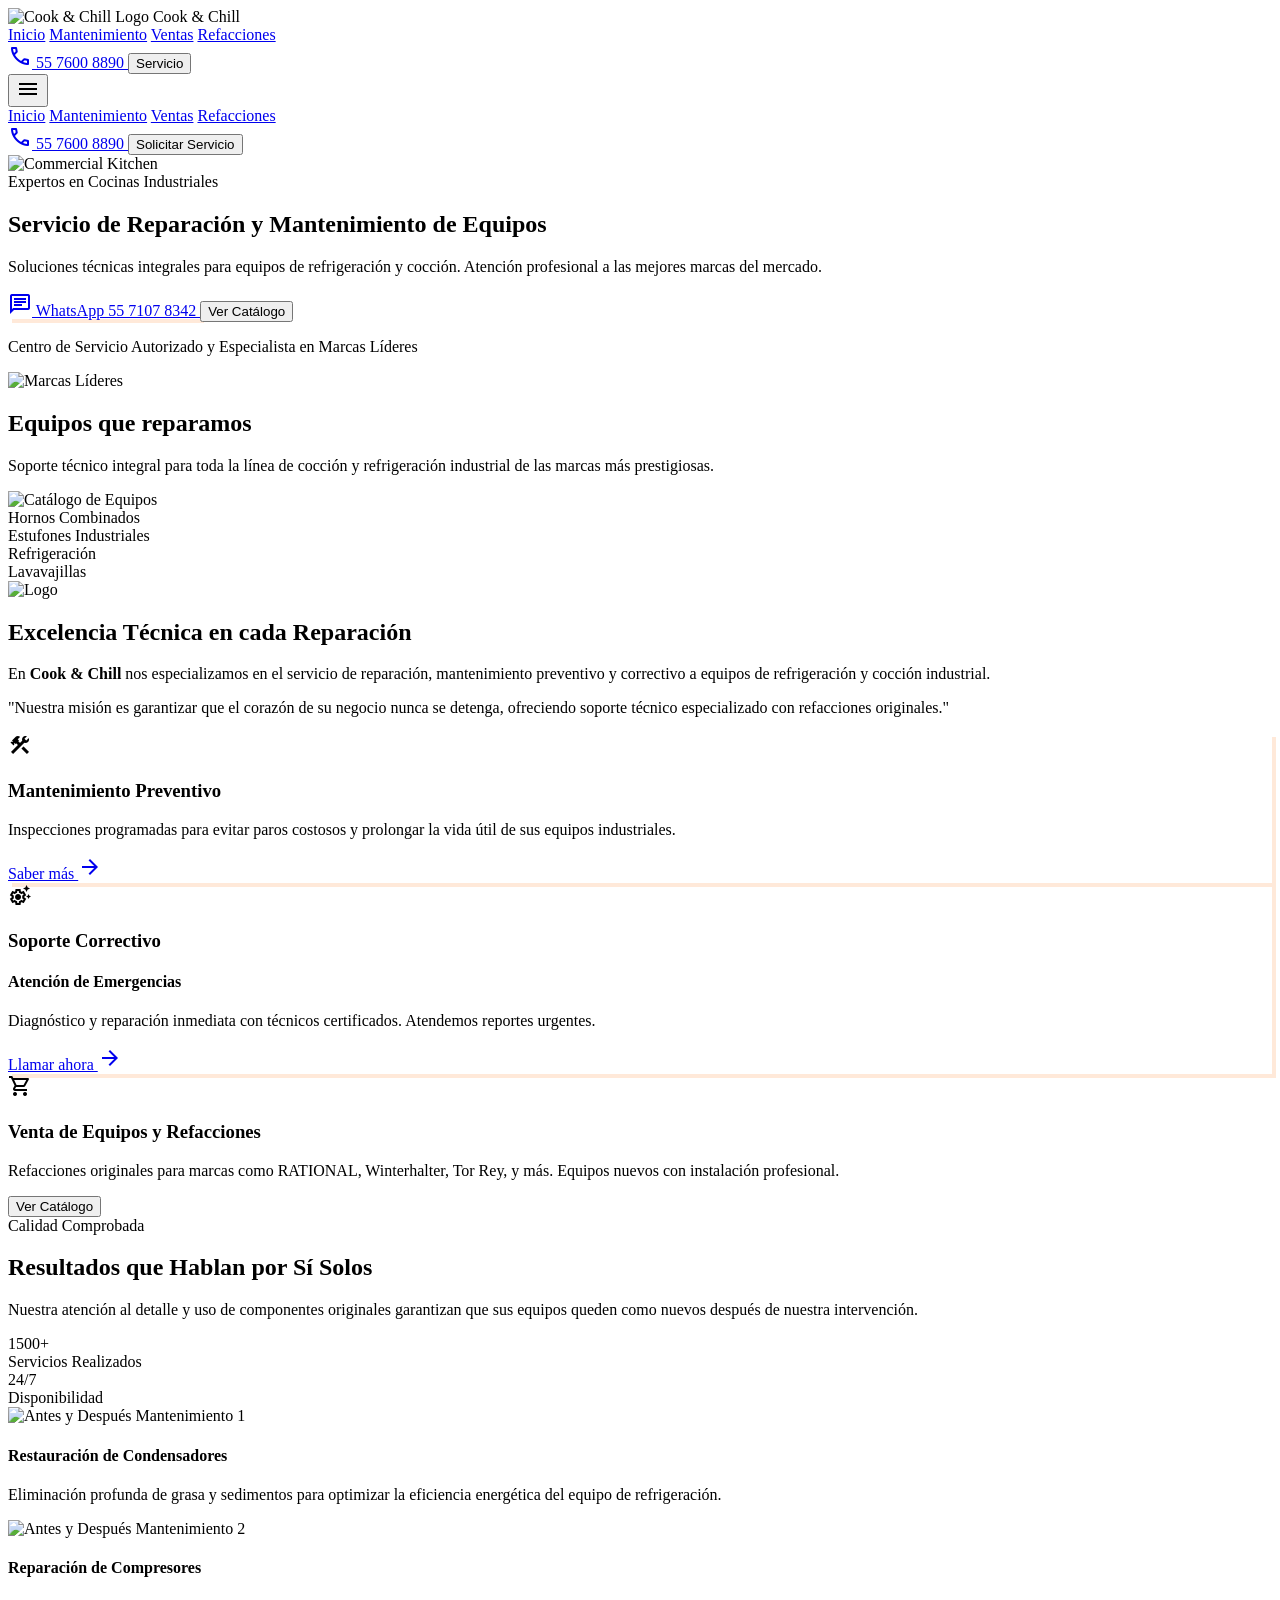
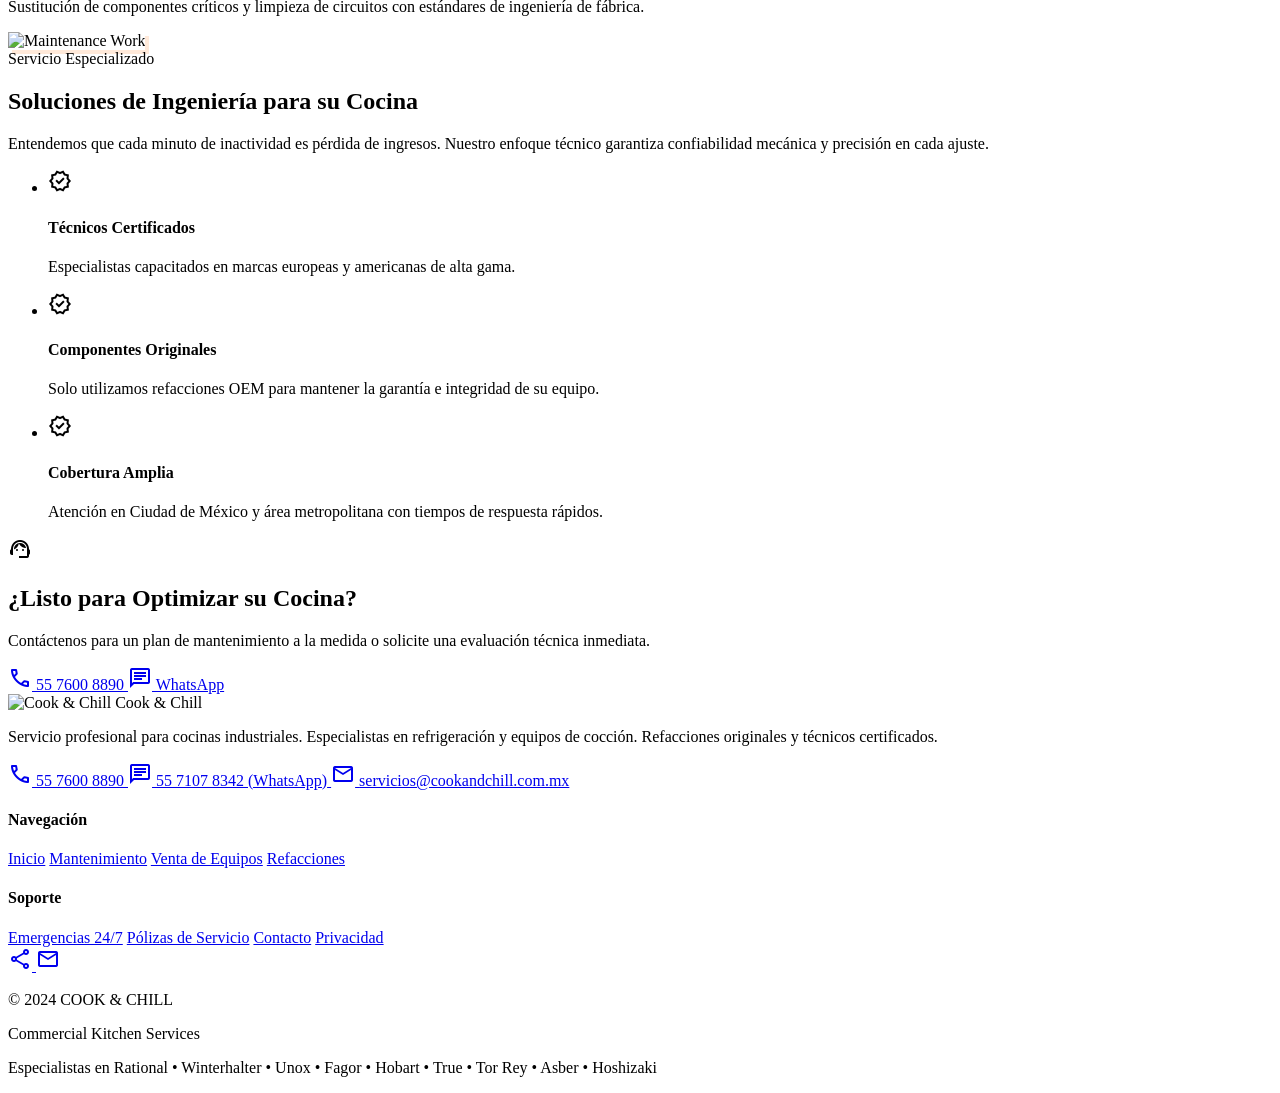
==== index.html @ c330443f "first commit" ====
<!DOCTYPE html>
<html class="light" lang="en">
<head>
    <meta charset="utf-8"/>
    <meta content="width=device-width, initial-scale=1.0" name="viewport"/>
    <title>Cook &amp; Chill | Servicio de Reparación y Mantenimiento Industrial</title>
    <!-- Tailwind CSS -->
    <script src="https://cdn.tailwindcss.com?plugins=forms,container-queries"></script>
    <!-- Google Fonts: Space Grotesk & Inter -->
    <link href="https://fonts.googleapis.com/css2?family=Space+Grotesk:wght@300;400;500;600;700;900&amp;family=Inter:wght@300;400;500;600;700&amp;display=swap" rel="stylesheet"/>
    <!-- Material Symbols -->
    <link href="https://fonts.googleapis.com/css2?family=Material+Symbols+Outlined:wght,FILL@100..700,0..1&amp;display=swap" rel="stylesheet"/>
    <script id="tailwind-config">
        tailwind.config = {
            darkMode: "class",
            theme: {
                extend: {
                    "colors": {
                        "primary": "#0050cd", 
                        "secondary": "#fe6b00", 
                        "accent-red": "#e60000", 
                        "accent-yellow": "#ffcc00", 
                        "on-error": "#ffffff",
                        "surface-container-lowest": "#ffffff",
                        "inverse-primary": "#b3c5ff",
                        "on-background": "#191c1e",
                        "outline-variant": "#c2c6d8",
                        "primary-fixed": "#dbe1ff",
                        "background": "#f7f9fc",
                        "secondary-container": "#fe6b00",
                        "on-primary": "#ffffff",
                        "surface-bright": "#f7f9fc",
                        "primary-container": "#0050cd",
                        "surface-container": "#eceef1",
                        "on-surface-variant": "#424656",
                        "surface-variant": "#e0e3e6",
                        "error": "#ba1a1a",
                        "on-surface": "#191c1e",
                        "surface": "#f7f9fc",
                    },
                    "borderRadius": {
                        "DEFAULT": "0.125rem",
                        "lg": "0.25rem",
                        "xl": "0.5rem",
                        "full": "0.75rem"
                    },
                    "spacing": {
                        "unit": "4px",
                        "margin": "32px",
                        "gutter": "24px",
                        "container-max": "1280px"
                    },
                    "fontFamily": {
                        "body-lg": ["Inter"],
                        "label-sm": ["Inter"],
                        "headline-lg": ["Space Grotesk"],
                        "headline-sm": ["Space Grotesk"],
                        "headline-md": ["Space Grotesk"],
                        "body-md": ["Inter"],
                        "label-md": ["Inter"]
                    },
                    "fontSize": {
                        "body-lg": ["18px", {"lineHeight": "1.6", "fontWeight": "400"}],
                        "label-sm": ["12px", {"lineHeight": "1", "letterSpacing": "0.1em", "fontWeight": "700"}],
                        "headline-lg": ["48px", {"lineHeight": "1.1", "fontWeight": "700"}],
                        "headline-sm": ["24px", {"lineHeight": "1.3", "fontWeight": "600"}],
                        "headline-md": ["32px", {"lineHeight": "1.2", "fontWeight": "600"}],
                        "body-md": ["16px", {"lineHeight": "1.5", "fontWeight": "400"}],
                        "label-md": ["14px", {"lineHeight": "1.2", "letterSpacing": "0.05em", "fontWeight": "600"}]
                    }
                },
            },
        }
    </script>
    <style>
        .material-symbols-outlined {
            font-variation-settings: 'FILL' 0, 'wght' 400, 'GRAD' 0, 'opsz' 24;
        }
        .industrial-shadow {
            box-shadow: 4px 4px 0px 0px rgba(254, 107, 0, 0.15);
        }
        .text-gradient-logo {
            background: linear-gradient(135deg, #fe6b00, #e60000);
            -webkit-background-clip: text;
            -webkit-text-fill-color: transparent;
        }
    </style>
</head>
<body class="bg-background text-on-background font-body-md overflow-x-hidden">
    <!-- TopAppBar -->
    <header class="bg-white dark:bg-zinc-950 docked full-width top-0 sticky z-50 border-b border-zinc-200 dark:border-zinc-800 shadow-sm transition-all duration-300">
        <div class="flex justify-between items-center w-full px-4 md:px-8 h-20 max-w-7xl mx-auto">
            <div class="flex items-center gap-3 z-20 relative">
                <img alt="Cook &amp; Chill Logo" class="h-10 w-10 md:h-12 md:w-12 object-contain" src="https://lh3.googleusercontent.com/aida/[base64]"/>
                <span class="text-lg md:text-xl font-black tracking-tighter text-zinc-900 dark:text-zinc-50 font-['Space_Grotesk'] uppercase">Cook &amp; Chill</span>
            </div>
            
            <!-- Desktop Nav -->
            <nav class="hidden lg:flex items-center gap-8 font-['Space_Grotesk'] tracking-tight text-sm font-semibold uppercase">
                <a class="text-secondary border-b-2 border-secondary pb-1" href="#">Inicio</a>
                <a class="text-zinc-600 hover:text-secondary transition-colors" href="#">Mantenimiento</a>
                <a class="text-zinc-600 hover:text-secondary transition-colors" href="#">Ventas</a>
                <a class="text-zinc-600 hover:text-secondary transition-colors" href="#">Refacciones</a>
            </nav>
            
            <div class="hidden lg:flex items-center gap-4">
                <a class="flex items-center gap-2 text-primary font-bold hover:text-secondary transition-colors" href="tel:5576008890">
                    <span class="material-symbols-outlined text-sm">call</span>
                    55 7600 8890
                </a>
                <button class="bg-secondary text-white px-6 py-2.5 rounded-lg text-label-md font-['Space_Grotesk'] uppercase tracking-widest hover:bg-orange-600 transition-all shadow-sm">
                    Servicio
                </button>
            </div>

            <!-- Mobile Menu Button -->
            <button id="mobile-menu-button" aria-label="Abrir menú" class="lg:hidden flex items-center justify-center p-2 text-zinc-900 dark:text-zinc-50 z-20 relative">
                <span class="material-symbols-outlined text-3xl">menu</span>
            </button>
        </div>

        <!-- Mobile Nav Dropdown -->
        <div id="mobile-menu" class="hidden lg:hidden flex-col bg-white dark:bg-zinc-950 border-t border-zinc-200 dark:border-zinc-800 absolute top-20 left-0 w-full shadow-lg z-10 transition-all duration-300 transform origin-top">
            <nav class="flex flex-col p-6 gap-6 font-['Space_Grotesk'] tracking-tight text-base font-semibold uppercase">
                <a class="text-secondary border-b border-zinc-100 pb-2" href="#">Inicio</a>
                <a class="text-zinc-600 hover:text-secondary transition-colors border-b border-zinc-100 pb-2" href="#">Mantenimiento</a>
                <a class="text-zinc-600 hover:text-secondary transition-colors border-b border-zinc-100 pb-2" href="#">Ventas</a>
                <a class="text-zinc-600 hover:text-secondary transition-colors border-b border-zinc-100 pb-2" href="#">Refacciones</a>
            </nav>
            <div class="flex flex-col p-6 gap-4 bg-zinc-50 dark:bg-zinc-900 border-t border-zinc-200 dark:border-zinc-800">
                <a class="flex items-center justify-center gap-2 text-primary font-bold text-lg" href="tel:5576008890">
                    <span class="material-symbols-outlined text-base">call</span>
                    55 7600 8890
                </a>
                <button class="bg-secondary text-white px-6 py-4 rounded-lg text-label-md font-['Space_Grotesk'] uppercase tracking-widest hover:bg-orange-600 transition-all shadow-sm w-full">
                    Solicitar Servicio
                </button>
            </div>
        </div>
    </header>

    <main>
        <!-- Hero Section -->
        <section class="relative min-h-[500px] md:min-h-[700px] lg:min-h-[751px] flex items-center overflow-hidden">
            <div class="absolute inset-0 z-0">
                <img alt="Commercial Kitchen" class="w-full h-full object-cover brightness-50" src="https://lh3.googleusercontent.com/aida-public/[base64]"/>
                <div class="absolute inset-0 bg-gradient-to-t md:bg-gradient-to-r from-zinc-950/90 md:from-zinc-950/90 md:via-zinc-950/40 to-transparent"></div>
            </div>
            <div class="relative z-10 max-w-7xl mx-auto px-4 md:px-8 w-full mt-12 md:mt-0">
                <div class="max-w-3xl flex flex-col gap-4 md:gap-6">
                    <span class="text-secondary font-bold uppercase tracking-[0.1em] md:tracking-[0.2em] border-l-4 border-secondary px-3 md:px-4 text-xs md:text-sm">Expertos en Cocinas Industriales</span>
                    <h1 class="text-white font-['Space_Grotesk'] text-4xl sm:text-5xl md:text-[56px] lg:text-[64px] font-bold text-balance leading-[1.1]">Servicio de <span class="text-secondary">Reparación y Mantenimiento</span> de Equipos</h1>
                    <p class="text-zinc-300 text-base md:text-lg lg:text-xl font-['Inter'] font-normal leading-relaxed mt-2 md:mt-0">Soluciones técnicas integrales para equipos de refrigeración y cocción. Atención profesional a las mejores marcas del mercado.</p>
                    <div class="flex flex-col sm:flex-row gap-4 mt-6 md:mt-4">
                        <a class="bg-secondary text-white px-6 md:px-8 py-4 rounded-lg font-['Space_Grotesk'] font-semibold text-sm uppercase tracking-wider industrial-shadow hover:translate-x-1 hover:translate-y-1 hover:shadow-none transition-all flex items-center justify-center gap-2 text-center" href="https://wa.me/525571078342">
                            <span class="material-symbols-outlined">chat</span> WhatsApp 55 7107 8342
                        </a>
                        <button class="border-2 border-white/30 text-white px-6 md:px-8 py-4 rounded-lg font-['Space_Grotesk'] font-semibold text-sm uppercase tracking-wider backdrop-blur-sm hover:bg-white/10 transition-all text-center">Ver Catálogo</button>
                    </div>
                </div>
            </div>
        </section>

        <!-- Brand Partners -->
        <section class="bg-surface-container-low py-10 md:py-16 border-y border-outline-variant/30">
            <div class="max-w-7xl mx-auto px-4 md:px-8">
                <p class="text-center text-outline font-label-sm uppercase tracking-widest mb-8 md:mb-10 px-4">Centro de Servicio Autorizado y Especialista en Marcas Líderes</p>
                <div class="flex justify-center items-center hover:grayscale-0 transition-all duration-500 px-2 md:px-0">
                    <img alt="Marcas Líderes" class="max-w-full md:max-w-4xl w-full h-auto object-contain" src="https://lh3.googleusercontent.com/aida/[base64]"/>
                </div>
            </div>
        </section>

        <!-- Equipos que reparamos Section -->
        <section class="py-16 md:py-24 bg-white overflow-hidden">
            <div class="max-w-7xl mx-auto px-4 md:px-8">
                <div class="flex flex-col items-center text-center mb-10 md:mb-16">
                    <h2 class="font-headline-md text-on-background mb-3 md:mb-4 uppercase tracking-tight text-2xl md:text-3xl">Equipos que reparamos</h2>
                    <div class="w-16 md:w-20 h-1.5 bg-secondary mb-5 md:mb-6"></div>
                    <p class="max-w-2xl text-on-surface-variant px-2 md:px-0 text-sm md:text-base">Soporte técnico integral para toda la línea de cocción y refrigeración industrial de las marcas más prestigiosas.</p>
                </div>
                <div class="relative group">
                    <div class="bg-zinc-50 rounded-2xl p-4 md:p-8 border border-outline-variant/30 flex justify-center">
                        <img alt="Catálogo de Equipos" class="w-full max-w-4xl h-auto object-contain transition-transform duration-500 group-hover:scale-[1.02]" src="https://lh3.googleusercontent.com/aida/[base64]"/>
                    </div>
                    <div class="grid grid-cols-2 lg:grid-cols-4 gap-3 md:gap-4 mt-6 md:mt-8">
                        <div class="bg-surface-container p-3 md:p-4 rounded-lg text-center font-bold text-[10px] md:text-xs uppercase tracking-widest text-zinc-600 flex items-center justify-center">Hornos Combinados</div>
                        <div class="bg-surface-container p-3 md:p-4 rounded-lg text-center font-bold text-[10px] md:text-xs uppercase tracking-widest text-zinc-600 flex items-center justify-center">Estufones Industriales</div>
                        <div class="bg-surface-container p-3 md:p-4 rounded-lg text-center font-bold text-[10px] md:text-xs uppercase tracking-widest text-zinc-600 flex items-center justify-center">Refrigeración</div>
                        <div class="bg-surface-container p-3 md:p-4 rounded-lg text-center font-bold text-[10px] md:text-xs uppercase tracking-widest text-zinc-600 flex items-center justify-center">Lavavajillas</div>
                    </div>
                </div>
            </div>
        </section>

        <!-- Bento Intro & Services -->
        <section class="py-16 md:py-24 px-4 md:px-8 max-w-7xl mx-auto">
            <div class="grid grid-cols-1 lg:grid-cols-12 gap-8 lg:gap-12 xl:gap-gutter">
                <!-- About Section -->
                <div class="lg:col-span-5 flex flex-col justify-center order-2 lg:order-1 mt-8 lg:mt-0">
                    <img alt="Logo" class="w-20 h-20 md:w-24 md:h-24 mb-6 md:mb-8" src="https://lh3.googleusercontent.com/aida/[base64]"/>
                    <h2 class="font-headline-md text-on-background mb-4 md:mb-6 text-2xl md:text-3xl leading-tight">Excelencia Técnica en cada Reparación</h2>
                    <div class="w-16 h-1 bg-secondary mb-6 md:mb-8"></div>
                    <p class="text-body-md text-on-surface-variant mb-4 md:mb-6">
                        En <strong>Cook &amp; Chill</strong> nos especializamos en el servicio de reparación, mantenimiento preventivo y correctivo a equipos de refrigeración y cocción industrial. 
                    </p>
                    <p class="text-body-md text-on-surface-variant italic border-l-2 border-zinc-200 pl-4 py-1">
                        "Nuestra misión es garantizar que el corazón de su negocio nunca se detenga, ofreciendo soporte técnico especializado con refacciones originales."
                    </p>
                </div>
                <!-- Services Bento Grid -->
                <div class="lg:col-span-7 grid grid-cols-1 md:grid-cols-2 gap-4 md:gap-6 order-1 lg:order-2">
                    <div class="bg-white border border-outline-variant p-6 md:p-8 rounded-xl industrial-shadow flex flex-col gap-4 transition-transform hover:-translate-y-1 duration-300">
                        <div class="w-12 h-12 bg-secondary/10 flex items-center justify-center rounded-lg">
                            <span class="material-symbols-outlined text-secondary text-3xl" data-icon="construction">construction</span>
                        </div>
                        <h3 class="font-headline-sm text-lg md:text-xl uppercase">Mantenimiento Preventivo</h3>
                        <p class="text-on-surface-variant text-sm flex-grow">Inspecciones programadas para evitar paros costosos y prolongar la vida útil de sus equipos industriales.</p>
                        <a class="mt-4 text-primary font-label-md flex items-center gap-2 hover:gap-4 transition-all w-fit" href="#">
                            Saber más <span class="material-symbols-outlined" data-icon="arrow_forward">arrow_forward</span>
                        </a>
                    </div>
                    <div class="bg-white border border-outline-variant p-6 md:p-8 rounded-xl industrial-shadow flex flex-col gap-4 transition-transform hover:-translate-y-1 duration-300">
                        <div class="w-12 h-12 bg-accent-red/10 flex items-center justify-center rounded-lg">
                            <span class="material-symbols-outlined text-accent-red text-3xl" data-icon="settings_suggest">settings_suggest</span>
                        </div>
                        <h3 class="font-headline-sm text-lg md:text-xl uppercase">Soporte Correctivo</h3>
                        <h4 class="text-accent-red text-xs font-bold tracking-tighter -mt-3 uppercase">Atención de Emergencias</h4>
                        <p class="text-on-surface-variant text-sm flex-grow">Diagnóstico y reparación inmediata con técnicos certificados. Atendemos reportes urgentes.</p>
                        <a class="mt-4 text-primary font-label-md flex items-center gap-2 hover:gap-4 transition-all w-fit" href="tel:5576008890">
                            Llamar ahora <span class="material-symbols-outlined" data-icon="arrow_forward">arrow_forward</span>
                        </a>
                    </div>
                    <div class="md:col-span-2 bg-zinc-900 text-white p-6 md:p-8 rounded-xl flex flex-col md:flex-row gap-6 md:gap-8 items-center border border-zinc-800 transition-transform hover:-translate-y-1 duration-300">
                        <div class="w-16 h-16 md:w-20 md:h-20 bg-white/10 flex items-center justify-center rounded-lg shrink-0">
                            <span class="material-symbols-outlined text-secondary text-4xl" data-icon="shopping_cart">shopping_cart</span>
                        </div>
                        <div class="flex flex-col gap-2 text-center md:text-left">
                            <h3 class="font-headline-sm text-lg md:text-xl uppercase text-white">Venta de Equipos y Refacciones</h3>
                            <p class="text-zinc-400 text-sm">Refacciones originales para marcas como RATIONAL, Winterhalter, Tor Rey, y más. Equipos nuevos con instalación profesional.</p>
                        </div>
                        <button class="bg-secondary text-white px-6 py-3 rounded-lg font-label-md uppercase tracking-widest shrink-0 hover:bg-orange-600 transition-colors w-full md:w-auto">Ver Catálogo</button>
                    </div>
                </div>
            </div>
        </section>

        <!-- Work Quality & Experience (Before & After) -->
        <section class="bg-surface-container py-16 md:py-24">
            <div class="max-w-7xl mx-auto px-4 md:px-8">
                <div class="flex flex-col md:flex-row justify-between items-start md:items-end mb-10 md:mb-12 gap-8 md:gap-6">
                    <div class="max-w-2xl">
                        <span class="text-secondary font-bold uppercase tracking-widest text-[10px] md:text-xs">Calidad Comprobada</span>
                        <h2 class="font-headline-md mt-2 text-2xl md:text-3xl">Resultados que Hablan por Sí Solos</h2>
                        <p class="text-on-surface-variant mt-3 md:mt-4 text-sm md:text-base">Nuestra atención al detalle y uso de componentes originales garantizan que sus equipos queden como nuevos después de nuestra intervención.</p>
                    </div>
                    <div class="flex gap-4 md:gap-6 bg-white p-4 md:p-6 rounded-xl shadow-sm border border-outline-variant/10 w-full md:w-auto justify-center md:justify-start">
                        <div class="text-center">
                            <div class="text-2xl md:text-3xl font-black text-primary">1500+</div>
                            <div class="text-[9px] md:text-[10px] uppercase font-bold text-zinc-500 tracking-tighter mt-1">Servicios Realizados</div>
                        </div>
                        <div class="w-px h-12 bg-outline-variant/30"></div>
                        <div class="text-center">
                            <div class="text-2xl md:text-3xl font-black text-secondary">24/7</div>
                            <div class="text-[9px] md:text-[10px] uppercase font-bold text-zinc-500 tracking-tighter mt-1">Disponibilidad</div>
                        </div>
                    </div>
                </div>
                <div class="grid grid-cols-1 md:grid-cols-2 gap-6 md:gap-8">
                    <!-- Case Study 1 -->
                    <div class="bg-white rounded-2xl overflow-hidden shadow-md hover:shadow-lg transition-shadow border border-outline-variant/20 group">
                        <div class="overflow-hidden">
                            <img alt="Antes y Después Mantenimiento 1" class="w-full h-auto object-cover transform group-hover:scale-105 transition-transform duration-700" src="https://lh3.googleusercontent.com/aida/[base64]"/>
                        </div>
                        <div class="p-5 md:p-6">
                            <h4 class="font-bold text-base md:text-lg uppercase tracking-tight mb-2">Restauración de Condensadores</h4>
                            <p class="text-xs md:text-sm text-on-surface-variant leading-relaxed">Eliminación profunda de grasa y sedimentos para optimizar la eficiencia energética del equipo de refrigeración.</p>
                        </div>
                    </div>
                    <!-- Case Study 2 -->
                    <div class="bg-white rounded-2xl overflow-hidden shadow-md hover:shadow-lg transition-shadow border border-outline-variant/20 group">
                        <div class="overflow-hidden">
                            <img alt="Antes y Después Mantenimiento 2" class="w-full h-auto object-cover transform group-hover:scale-105 transition-transform duration-700" src="https://lh3.googleusercontent.com/aida/[base64]"/>
                        </div>
                        <div class="p-5 md:p-6">
                            <h4 class="font-bold text-base md:text-lg uppercase tracking-tight mb-2">Reparación de Compresores</h4>
                            <p class="text-xs md:text-sm text-on-surface-variant leading-relaxed">Sustitución de componentes críticos y limpieza de circuitos con estándares de ingeniería de fábrica.</p>
                        </div>
                    </div>
                </div>
            </div>
        </section>

        <!-- Technical Excellence Section -->
        <section class="bg-white py-16 md:py-24 border-y border-outline-variant/30">
            <div class="max-w-7xl mx-auto px-4 md:px-8 grid grid-cols-1 lg:grid-cols-2 gap-12 lg:gap-20 items-center">
                <div class="relative order-2 lg:order-1 px-4 md:px-8 lg:px-0 mt-8 lg:mt-0">
                    <img alt="Maintenance Work" class="rounded-xl industrial-shadow w-full aspect-[4/3] md:aspect-square object-cover" src="https://lh3.googleusercontent.com/aida/[base64]"/>
                    <div class="absolute -bottom-6 -right-2 md:-right-6 bg-secondary p-4 md:p-6 rounded-lg text-white font-headline-sm shadow-xl z-10">
                        <span class="text-lg md:text-2xl leading-tight block">Servicio</span>
                        <span class="text-[10px] md:text-sm font-body-md uppercase font-bold tracking-widest block mt-1">Especializado</span>
                    </div>
                </div>
                <div class="flex flex-col gap-6 md:gap-8 order-1 lg:order-2">
                    <div class="flex flex-col gap-4">
                        <h2 class="font-headline-md leading-tight text-3xl md:text-4xl text-zinc-900">Soluciones de Ingeniería para su Cocina</h2>
                        <p class="text-on-surface-variant text-base md:text-lg leading-relaxed">Entendemos que cada minuto de inactividad es pérdida de ingresos. Nuestro enfoque técnico garantiza confiabilidad mecánica y precisión en cada ajuste.</p>
                    </div>
                    <ul class="flex flex-col gap-5 md:gap-6 mt-2">
                        <li class="flex items-start gap-4">
                            <div class="bg-secondary/10 p-2 rounded-lg mt-1 shrink-0">
                                <span class="material-symbols-outlined text-secondary" data-icon="verified">verified</span>
                            </div>
                            <div>
                                <h4 class="font-label-md text-base md:text-lg mb-1 text-zinc-900">Técnicos Certificados</h4>
                                <p class="text-sm md:text-base text-on-surface-variant">Especialistas capacitados en marcas europeas y americanas de alta gama.</p>
                            </div>
                        </li>
                        <li class="flex items-start gap-4">
                            <div class="bg-secondary/10 p-2 rounded-lg mt-1 shrink-0">
                                <span class="material-symbols-outlined text-secondary" data-icon="verified">verified</span>
                            </div>
                            <div>
                                <h4 class="font-label-md text-base md:text-lg mb-1 text-zinc-900">Componentes Originales</h4>
                                <p class="text-sm md:text-base text-on-surface-variant">Solo utilizamos refacciones OEM para mantener la garantía e integridad de su equipo.</p>
                            </div>
                        </li>
                        <li class="flex items-start gap-4">
                            <div class="bg-secondary/10 p-2 rounded-lg mt-1 shrink-0">
                                <span class="material-symbols-outlined text-secondary" data-icon="verified">verified</span>
                            </div>
                            <div>
                                <h4 class="font-label-md text-base md:text-lg mb-1 text-zinc-900">Cobertura Amplia</h4>
                                <p class="text-sm md:text-base text-on-surface-variant">Atención en Ciudad de México y área metropolitana con tiempos de respuesta rápidos.</p>
                            </div>
                        </li>
                    </ul>
                </div>
            </div>
        </section>

        <!-- CTA Section -->
        <section class="py-20 md:py-24 bg-primary overflow-hidden relative">
            <div class="absolute inset-0 opacity-10 pointer-events-none">
                <div class="grid grid-cols-6 md:grid-cols-12 h-full">
                    <div class="border-r border-white/20"></div><div class="border-r border-white/20"></div><div class="border-r border-white/20"></div><div class="border-r border-white/20"></div><div class="border-r border-white/20"></div><div class="border-r border-white/20 hidden md:block"></div><div class="border-r border-white/20 hidden md:block"></div><div class="border-r border-white/20 hidden md:block"></div><div class="border-r border-white/20 hidden md:block"></div><div class="border-r border-white/20 hidden md:block"></div><div class="border-r border-white/20 hidden md:block"></div><div class="border-r border-white/20 hidden md:block"></div>
                </div>
            </div>
            <div class="max-w-4xl mx-auto px-4 md:px-8 relative z-10 text-center">
                <div class="w-16 h-16 md:w-20 md:h-20 mx-auto mb-6 md:mb-8 bg-white/20 rounded-xl flex items-center justify-center text-white shadow-lg backdrop-blur-sm">
                    <span class="material-symbols-outlined !text-4xl md:!text-5xl">support_agent</span>
                </div>
                <h2 class="font-['Space_Grotesk'] font-bold text-3xl md:text-5xl text-white mb-4 md:mb-6">¿Listo para Optimizar su Cocina?</h2>
                <p class="text-white text-base md:text-lg lg:text-xl mb-8 md:mb-12 opacity-90 max-w-2xl mx-auto font-['Inter']">Contáctenos para un plan de mantenimiento a la medida o solicite una evaluación técnica inmediata.</p>
                <div class="flex flex-col sm:flex-row justify-center gap-4 md:gap-6">
                    <a class="bg-white text-primary px-8 md:px-12 py-4 md:py-5 rounded-lg font-['Space_Grotesk'] font-bold text-sm md:text-base uppercase tracking-widest shadow-xl hover:-translate-y-1 hover:shadow-2xl transition-all flex items-center justify-center gap-3 w-full sm:w-auto" href="tel:5576008890">
                        <span class="material-symbols-outlined">call</span> 55 7600 8890
                    </a>
                    <a class="bg-secondary text-white px-8 md:px-12 py-4 md:py-5 rounded-lg font-['Space_Grotesk'] font-bold text-sm md:text-base uppercase tracking-widest shadow-xl hover:-translate-y-1 hover:shadow-2xl hover:bg-orange-600 transition-all flex items-center justify-center gap-3 w-full sm:w-auto" href="https://wa.me/525571078342">
                        <span class="material-symbols-outlined">chat</span> WhatsApp
                    </a>
                </div>
            </div>
        </section>
    </main>

    <!-- Footer -->
    <footer class="bg-zinc-950 text-white w-full border-t border-zinc-800">
        <div class="flex flex-col lg:flex-row justify-between items-start py-12 md:py-16 px-6 md:px-8 max-w-7xl mx-auto w-full gap-10 md:gap-12">
            <div class="flex flex-col gap-6 w-full lg:max-w-sm">
                <div class="flex items-center gap-3">
                    <img alt="Cook &amp; Chill" class="h-10 w-10 md:h-12 md:w-12 bg-white rounded-md p-1" src="https://lh3.googleusercontent.com/aida/[base64]"/>
                    <span class="text-xl md:text-2xl font-black tracking-tighter font-['Space_Grotesk'] uppercase">Cook &amp; Chill</span>
                </div>
                <p class="text-zinc-400 font-['Inter'] text-sm leading-relaxed">
                    Servicio profesional para cocinas industriales. Especialistas en refrigeración y equipos de cocción. Refacciones originales y técnicos certificados.
                </p>
                <div class="flex flex-col gap-3 mt-2 md:mt-4">
                    <a href="tel:5576008890" class="flex items-center gap-3 text-zinc-300 hover:text-white transition-colors w-fit">
                        <span class="material-symbols-outlined text-secondary">call</span>
                        <span class="font-['Inter']">55 7600 8890</span>
                    </a>
                    <a href="https://wa.me/525571078342" class="flex items-center gap-3 text-zinc-300 hover:text-white transition-colors w-fit">
                        <span class="material-symbols-outlined text-green-500">chat</span>
                        <span class="font-['Inter']">55 7107 8342 (WhatsApp)</span>
                    </a>
                    <a href="mailto:servicios@cookandchill.com.mx" class="flex items-center gap-3 text-zinc-300 hover:text-white transition-colors w-fit">
                        <span class="material-symbols-outlined text-secondary">mail</span>
                        <span class="font-['Inter'] underline decoration-secondary/50 hover:decoration-secondary">servicios@cookandchill.com.mx</span>
                    </a>
                </div>
            </div>
            
            <div class="grid grid-cols-2 gap-8 md:gap-16 w-full lg:w-auto">
                <div class="flex flex-col gap-4 md:gap-6">
                    <h4 class="font-bold uppercase text-xs md:text-sm tracking-widest text-secondary font-['Space_Grotesk']">Navegación</h4>
                    <nav class="flex flex-col gap-3 md:gap-4 font-['Inter'] text-sm">
                        <a class="text-zinc-400 hover:text-white hover:translate-x-1 transition-all" href="#">Inicio</a>
                        <a class="text-zinc-400 hover:text-white hover:translate-x-1 transition-all" href="#">Mantenimiento</a>
                        <a class="text-zinc-400 hover:text-white hover:translate-x-1 transition-all" href="#">Venta de Equipos</a>
                        <a class="text-zinc-400 hover:text-white hover:translate-x-1 transition-all" href="#">Refacciones</a>
                    </nav>
                </div>
                <div class="flex flex-col gap-4 md:gap-6">
                    <h4 class="font-bold uppercase text-xs md:text-sm tracking-widest text-secondary font-['Space_Grotesk']">Soporte</h4>
                    <nav class="flex flex-col gap-3 md:gap-4 font-['Inter'] text-sm">
                        <a class="text-zinc-400 hover:text-white hover:translate-x-1 transition-all" href="#">Emergencias 24/7</a>
                        <a class="text-zinc-400 hover:text-white hover:translate-x-1 transition-all" href="#">Pólizas de Servicio</a>
                        <a class="text-zinc-400 hover:text-white hover:translate-x-1 transition-all" href="#">Contacto</a>
                        <a class="text-zinc-400 hover:text-white hover:translate-x-1 transition-all" href="#">Privacidad</a>
                    </nav>
                </div>
            </div>
            
            <div class="flex flex-row lg:flex-col items-center lg:items-end justify-between w-full lg:w-auto border-t lg:border-t-0 border-zinc-800 pt-8 lg:pt-0 gap-6">
                <div class="flex gap-4">
                    <a class="w-10 h-10 md:w-12 md:h-12 rounded-full border border-zinc-700 flex items-center justify-center hover:bg-secondary hover:border-secondary transition-all" href="#" aria-label="Compartir">
                        <span class="material-symbols-outlined text-sm md:text-base">share</span>
                    </a>
                    <a class="w-10 h-10 md:w-12 md:h-12 rounded-full border border-zinc-700 flex items-center justify-center hover:bg-secondary hover:border-secondary transition-all" href="mailto:servicios@cookandchill.com.mx" aria-label="Enviar correo">
                        <span class="material-symbols-outlined text-sm md:text-base">mail</span>
                    </a>
                </div>
                <div class="flex flex-col items-start lg:items-end text-left lg:text-right">
                    <p class="text-zinc-500 font-['Space_Grotesk'] text-[10px] md:text-xs uppercase tracking-[0.1em] md:tracking-[0.2em]">© 2024 COOK &amp; CHILL</p>
                    <p class="text-zinc-600 font-['Space_Grotesk'] text-[10px] md:text-xs uppercase tracking-[0.1em] md:tracking-[0.2em] mt-1">Commercial Kitchen Services</p>
                </div>
            </div>
        </div>
        <div class="bg-zinc-900 py-3 md:py-4 px-4 md:px-8 text-center border-t border-zinc-800">
            <p class="text-[8px] md:text-[10px] text-zinc-500 uppercase tracking-[0.1em] md:tracking-widest max-w-4xl mx-auto leading-relaxed">
                Especialistas en Rational • Winterhalter • Unox • Fagor • Hobart • True • Tor Rey • Asber • Hoshizaki
            </p>
        </div>
    </footer>

    <!-- Scripts for interactivity -->
    <script>
        // Mobile Menu Toggle
        document.addEventListener('DOMContentLoaded', () => {
            const mobileMenuButton = document.getElementById('mobile-menu-button');
            const mobileMenu = document.getElementById('mobile-menu');
            const menuIcon = mobileMenuButton.querySelector('.material-symbols-outlined');

            mobileMenuButton.addEventListener('click', () => {
                mobileMenu.classList.toggle('hidden');
                mobileMenu.classList.toggle('flex');
                
                if (mobileMenu.classList.contains('hidden')) {
                    menuIcon.textContent = 'menu';
                } else {
                    menuIcon.textContent = 'close';
                }
            });

            // Close menu when clicking outside
            document.addEventListener('click', (e) => {
                if (!mobileMenuButton.contains(e.target) && !mobileMenu.contains(e.target)) {
                    if (!mobileMenu.classList.contains('hidden')) {
                        mobileMenu.classList.add('hidden');
                        mobileMenu.classList.remove('flex');
                        menuIcon.textContent = 'menu';
                    }
                }
            });
        });
    </script>
</body>
</html>
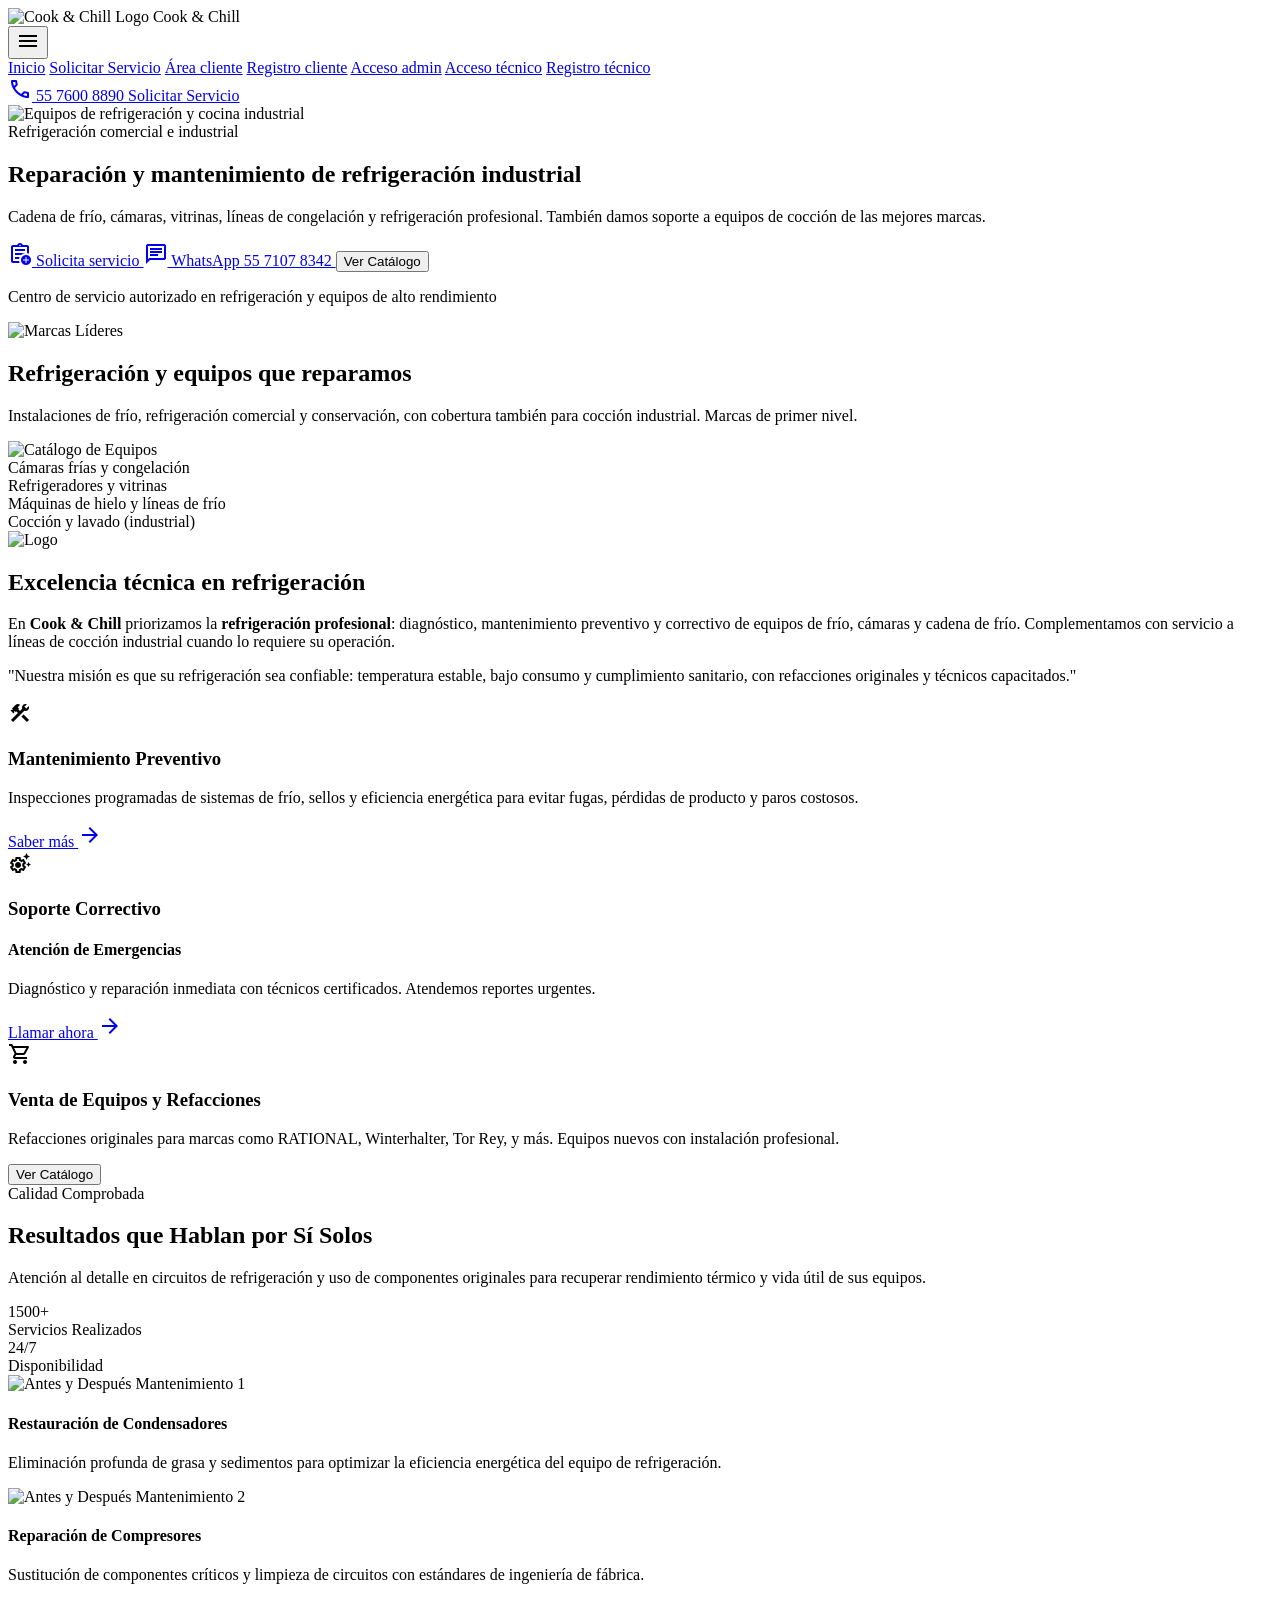
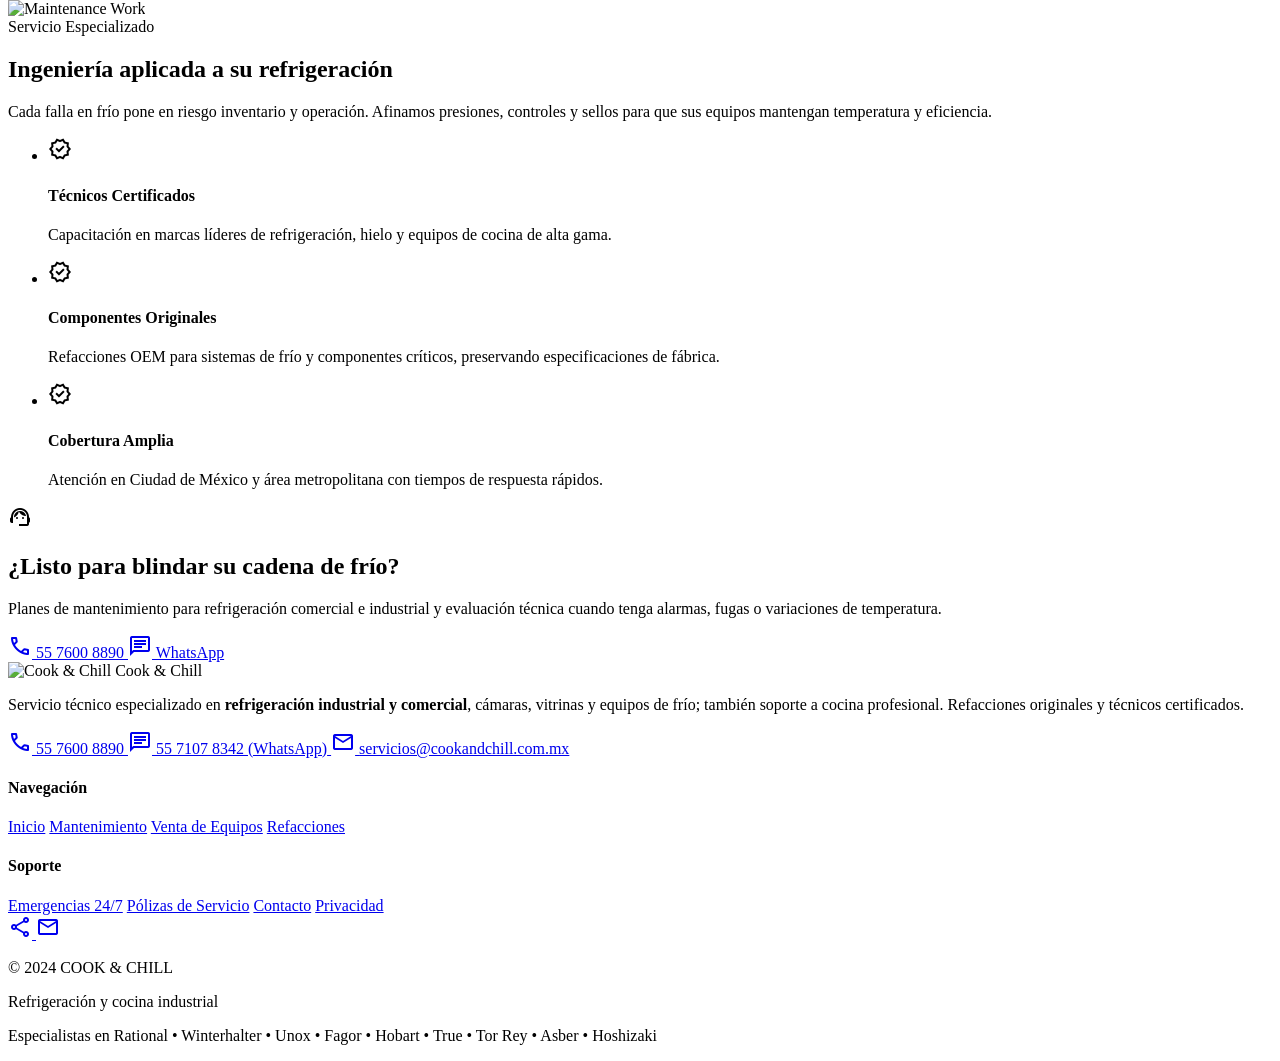
==== commit ce166efc: "adding integrated version" ====
--- a/index.html
+++ b/index.html
@@ -1,290 +1,203 @@
 <!DOCTYPE html>
-<html class="light" lang="en">
+<html lang="es">
 <head>
     <meta charset="utf-8"/>
     <meta content="width=device-width, initial-scale=1.0" name="viewport"/>
-    <title>Cook &amp; Chill | Servicio de Reparación y Mantenimiento Industrial</title>
-    <!-- Tailwind CSS -->
-    <script src="https://cdn.tailwindcss.com?plugins=forms,container-queries"></script>
+    <title>Cook &amp; Chill | Refrigeración industrial y servicio técnico especializado</title>
+    
     <!-- Google Fonts: Space Grotesk & Inter -->
     <link href="https://fonts.googleapis.com/css2?family=Space+Grotesk:wght@300;400;500;600;700;900&amp;family=Inter:wght@300;400;500;600;700&amp;display=swap" rel="stylesheet"/>
     <!-- Material Symbols -->
     <link href="https://fonts.googleapis.com/css2?family=Material+Symbols+Outlined:wght,FILL@100..700,0..1&amp;display=swap" rel="stylesheet"/>
-    <script id="tailwind-config">
-        tailwind.config = {
-            darkMode: "class",
-            theme: {
-                extend: {
-                    "colors": {
-                        "primary": "#0050cd", 
-                        "secondary": "#fe6b00", 
-                        "accent-red": "#e60000", 
-                        "accent-yellow": "#ffcc00", 
-                        "on-error": "#ffffff",
-                        "surface-container-lowest": "#ffffff",
-                        "inverse-primary": "#b3c5ff",
-                        "on-background": "#191c1e",
-                        "outline-variant": "#c2c6d8",
-                        "primary-fixed": "#dbe1ff",
-                        "background": "#f7f9fc",
-                        "secondary-container": "#fe6b00",
-                        "on-primary": "#ffffff",
-                        "surface-bright": "#f7f9fc",
-                        "primary-container": "#0050cd",
-                        "surface-container": "#eceef1",
-                        "on-surface-variant": "#424656",
-                        "surface-variant": "#e0e3e6",
-                        "error": "#ba1a1a",
-                        "on-surface": "#191c1e",
-                        "surface": "#f7f9fc",
-                    },
-                    "borderRadius": {
-                        "DEFAULT": "0.125rem",
-                        "lg": "0.25rem",
-                        "xl": "0.5rem",
-                        "full": "0.75rem"
-                    },
-                    "spacing": {
-                        "unit": "4px",
-                        "margin": "32px",
-                        "gutter": "24px",
-                        "container-max": "1280px"
-                    },
-                    "fontFamily": {
-                        "body-lg": ["Inter"],
-                        "label-sm": ["Inter"],
-                        "headline-lg": ["Space Grotesk"],
-                        "headline-sm": ["Space Grotesk"],
-                        "headline-md": ["Space Grotesk"],
-                        "body-md": ["Inter"],
-                        "label-md": ["Inter"]
-                    },
-                    "fontSize": {
-                        "body-lg": ["18px", {"lineHeight": "1.6", "fontWeight": "400"}],
-                        "label-sm": ["12px", {"lineHeight": "1", "letterSpacing": "0.1em", "fontWeight": "700"}],
-                        "headline-lg": ["48px", {"lineHeight": "1.1", "fontWeight": "700"}],
-                        "headline-sm": ["24px", {"lineHeight": "1.3", "fontWeight": "600"}],
-                        "headline-md": ["32px", {"lineHeight": "1.2", "fontWeight": "600"}],
-                        "body-md": ["16px", {"lineHeight": "1.5", "fontWeight": "400"}],
-                        "label-md": ["14px", {"lineHeight": "1.2", "letterSpacing": "0.05em", "fontWeight": "600"}]
-                    }
-                },
-            },
-        }
-    </script>
-    <style>
-        .material-symbols-outlined {
-            font-variation-settings: 'FILL' 0, 'wght' 400, 'GRAD' 0, 'opsz' 24;
-        }
-        .industrial-shadow {
-            box-shadow: 4px 4px 0px 0px rgba(254, 107, 0, 0.15);
-        }
-        .text-gradient-logo {
-            background: linear-gradient(135deg, #fe6b00, #e60000);
-            -webkit-background-clip: text;
-            -webkit-text-fill-color: transparent;
-        }
-    </style>
+    
+    <!-- BEM Styles -->
+    <link rel="stylesheet" href="./assets/css/styles.css">
 </head>
-<body class="bg-background text-on-background font-body-md overflow-x-hidden">
+<body>
     <!-- TopAppBar -->
-    <header class="bg-white dark:bg-zinc-950 docked full-width top-0 sticky z-50 border-b border-zinc-200 dark:border-zinc-800 shadow-sm transition-all duration-300">
-        <div class="flex justify-between items-center w-full px-4 md:px-8 h-20 max-w-7xl mx-auto">
-            <div class="flex items-center gap-3 z-20 relative">
-                <img alt="Cook &amp; Chill Logo" class="h-10 w-10 md:h-12 md:w-12 object-contain" src="https://lh3.googleusercontent.com/aida/[base64]"/>
-                <span class="text-lg md:text-xl font-black tracking-tighter text-zinc-900 dark:text-zinc-50 font-['Space_Grotesk'] uppercase">Cook &amp; Chill</span>
-            </div>
-            
-            <!-- Desktop Nav -->
-            <nav class="hidden lg:flex items-center gap-8 font-['Space_Grotesk'] tracking-tight text-sm font-semibold uppercase">
-                <a class="text-secondary border-b-2 border-secondary pb-1" href="#">Inicio</a>
-                <a class="text-zinc-600 hover:text-secondary transition-colors" href="#">Mantenimiento</a>
-                <a class="text-zinc-600 hover:text-secondary transition-colors" href="#">Ventas</a>
-                <a class="text-zinc-600 hover:text-secondary transition-colors" href="#">Refacciones</a>
+    <header class="header">
+        <div class="header__inner container">
+            <div class="header__brand">
+                <img alt="Cook &amp; Chill Logo" class="header__logo" src="./assets/img/Logo.jpeg"/>
+                <span class="header__title">Cook &amp; Chill</span>
+            </div>
+
+            <button type="button" class="header__mobile-btn" aria-label="Abrir menú" aria-expanded="false" aria-controls="header-menu-landing">
+                <span class="material-symbols-outlined" aria-hidden="true">menu</span>
+            </button>
+        </div>
+
+        <div class="header__mobile-menu" id="header-menu-landing">
+            <nav class="header__mobile-nav">
+                <a class="header__mobile-link header__mobile-link--active" href="#">Inicio</a>
+                <a class="header__mobile-link" href="solicitud.html">Solicitar Servicio</a>
+                <a class="header__mobile-link" href="cliente-auth.html">Área cliente</a>
+                <a class="header__mobile-link" href="cliente-auth.html?view=register">Registro cliente</a>
+                <a class="header__mobile-link" href="auth.html?portal=admin">Acceso admin</a>
+                <a class="header__mobile-link" href="auth.html?portal=tec">Acceso técnico</a>
+                <a class="header__mobile-link" href="auth.html?view=register&amp;portal=tec">Registro técnico</a>
             </nav>
-            
-            <div class="hidden lg:flex items-center gap-4">
-                <a class="flex items-center gap-2 text-primary font-bold hover:text-secondary transition-colors" href="tel:5576008890">
-                    <span class="material-symbols-outlined text-sm">call</span>
+            <div class="header__mobile-actions">
+                <a class="header__mobile-contact" href="tel:5576008890">
+                    <span class="material-symbols-outlined">call</span>
                     55 7600 8890
                 </a>
-                <button class="bg-secondary text-white px-6 py-2.5 rounded-lg text-label-md font-['Space_Grotesk'] uppercase tracking-widest hover:bg-orange-600 transition-all shadow-sm">
-                    Servicio
-                </button>
-            </div>
-
-            <!-- Mobile Menu Button -->
-            <button id="mobile-menu-button" aria-label="Abrir menú" class="lg:hidden flex items-center justify-center p-2 text-zinc-900 dark:text-zinc-50 z-20 relative">
-                <span class="material-symbols-outlined text-3xl">menu</span>
-            </button>
-        </div>
-
-        <!-- Mobile Nav Dropdown -->
-        <div id="mobile-menu" class="hidden lg:hidden flex-col bg-white dark:bg-zinc-950 border-t border-zinc-200 dark:border-zinc-800 absolute top-20 left-0 w-full shadow-lg z-10 transition-all duration-300 transform origin-top">
-            <nav class="flex flex-col p-6 gap-6 font-['Space_Grotesk'] tracking-tight text-base font-semibold uppercase">
-                <a class="text-secondary border-b border-zinc-100 pb-2" href="#">Inicio</a>
-                <a class="text-zinc-600 hover:text-secondary transition-colors border-b border-zinc-100 pb-2" href="#">Mantenimiento</a>
-                <a class="text-zinc-600 hover:text-secondary transition-colors border-b border-zinc-100 pb-2" href="#">Ventas</a>
-                <a class="text-zinc-600 hover:text-secondary transition-colors border-b border-zinc-100 pb-2" href="#">Refacciones</a>
-            </nav>
-            <div class="flex flex-col p-6 gap-4 bg-zinc-50 dark:bg-zinc-900 border-t border-zinc-200 dark:border-zinc-800">
-                <a class="flex items-center justify-center gap-2 text-primary font-bold text-lg" href="tel:5576008890">
-                    <span class="material-symbols-outlined text-base">call</span>
-                    55 7600 8890
+                <a href="solicitud.html" class="button button--primary button--full button--primary-shadow">
+                    Solicitar Servicio
                 </a>
-                <button class="bg-secondary text-white px-6 py-4 rounded-lg text-label-md font-['Space_Grotesk'] uppercase tracking-widest hover:bg-orange-600 transition-all shadow-sm w-full">
-                    Solicitar Servicio
-                </button>
             </div>
         </div>
     </header>
 
     <main>
         <!-- Hero Section -->
-        <section class="relative min-h-[500px] md:min-h-[700px] lg:min-h-[751px] flex items-center overflow-hidden">
-            <div class="absolute inset-0 z-0">
-                <img alt="Commercial Kitchen" class="w-full h-full object-cover brightness-50" src="https://lh3.googleusercontent.com/aida-public/[base64]"/>
-                <div class="absolute inset-0 bg-gradient-to-t md:bg-gradient-to-r from-zinc-950/90 md:from-zinc-950/90 md:via-zinc-950/40 to-transparent"></div>
-            </div>
-            <div class="relative z-10 max-w-7xl mx-auto px-4 md:px-8 w-full mt-12 md:mt-0">
-                <div class="max-w-3xl flex flex-col gap-4 md:gap-6">
-                    <span class="text-secondary font-bold uppercase tracking-[0.1em] md:tracking-[0.2em] border-l-4 border-secondary px-3 md:px-4 text-xs md:text-sm">Expertos en Cocinas Industriales</span>
-                    <h1 class="text-white font-['Space_Grotesk'] text-4xl sm:text-5xl md:text-[56px] lg:text-[64px] font-bold text-balance leading-[1.1]">Servicio de <span class="text-secondary">Reparación y Mantenimiento</span> de Equipos</h1>
-                    <p class="text-zinc-300 text-base md:text-lg lg:text-xl font-['Inter'] font-normal leading-relaxed mt-2 md:mt-0">Soluciones técnicas integrales para equipos de refrigeración y cocción. Atención profesional a las mejores marcas del mercado.</p>
-                    <div class="flex flex-col sm:flex-row gap-4 mt-6 md:mt-4">
-                        <a class="bg-secondary text-white px-6 md:px-8 py-4 rounded-lg font-['Space_Grotesk'] font-semibold text-sm uppercase tracking-wider industrial-shadow hover:translate-x-1 hover:translate-y-1 hover:shadow-none transition-all flex items-center justify-center gap-2 text-center" href="https://wa.me/525571078342">
+        <section class="hero">
+            <div class="hero__bg">
+                <img alt="Equipos de refrigeración y cocina industrial" class="hero__bg-img" src="https://lh3.googleusercontent.com/aida-public/[base64]"/>
+                <div class="hero__bg-overlay"></div>
+            </div>
+            <div class="hero__content container">
+                <div class="hero__inner">
+                    <span class="hero__tag">Refrigeración comercial e industrial</span>
+                    <h1 class="hero__title"><span class="hero__title-highlight">Reparación y mantenimiento</span> de refrigeración industrial</h1>
+                    <p class="hero__desc">Cadena de frío, cámaras, vitrinas, líneas de congelación y refrigeración profesional. También damos soporte a equipos de cocción de las mejores marcas.</p>
+                    <div class="hero__actions">
+                        <a class="button button--primary button--large button--primary-shadow" href="solicitud.html">
+                            <span class="material-symbols-outlined">assignment_add</span> Solicita servicio
+                        </a>
+                        <a class="button button--outline button--large" href="https://wa.me/525571078342">
                             <span class="material-symbols-outlined">chat</span> WhatsApp 55 7107 8342
                         </a>
-                        <button class="border-2 border-white/30 text-white px-6 md:px-8 py-4 rounded-lg font-['Space_Grotesk'] font-semibold text-sm uppercase tracking-wider backdrop-blur-sm hover:bg-white/10 transition-all text-center">Ver Catálogo</button>
+                        <button type="button" class="button button--outline button--large">Ver Catálogo</button>
                     </div>
                 </div>
             </div>
         </section>
 
         <!-- Brand Partners -->
-        <section class="bg-surface-container-low py-10 md:py-16 border-y border-outline-variant/30">
-            <div class="max-w-7xl mx-auto px-4 md:px-8">
-                <p class="text-center text-outline font-label-sm uppercase tracking-widest mb-8 md:mb-10 px-4">Centro de Servicio Autorizado y Especialista en Marcas Líderes</p>
-                <div class="flex justify-center items-center hover:grayscale-0 transition-all duration-500 px-2 md:px-0">
-                    <img alt="Marcas Líderes" class="max-w-full md:max-w-4xl w-full h-auto object-contain" src="https://lh3.googleusercontent.com/aida/[base64]"/>
+        <section class="brands">
+            <div class="container">
+                <p class="brands__title">Centro de servicio autorizado en refrigeración y equipos de alto rendimiento</p>
+                <div class="brands__img-container">
+                    <img alt="Marcas Líderes" class="brands__img" src="https://lh3.googleusercontent.com/aida/[base64]"/>
                 </div>
             </div>
         </section>
 
         <!-- Equipos que reparamos Section -->
-        <section class="py-16 md:py-24 bg-white overflow-hidden">
-            <div class="max-w-7xl mx-auto px-4 md:px-8">
-                <div class="flex flex-col items-center text-center mb-10 md:mb-16">
-                    <h2 class="font-headline-md text-on-background mb-3 md:mb-4 uppercase tracking-tight text-2xl md:text-3xl">Equipos que reparamos</h2>
-                    <div class="w-16 md:w-20 h-1.5 bg-secondary mb-5 md:mb-6"></div>
-                    <p class="max-w-2xl text-on-surface-variant px-2 md:px-0 text-sm md:text-base">Soporte técnico integral para toda la línea de cocción y refrigeración industrial de las marcas más prestigiosas.</p>
-                </div>
-                <div class="relative group">
-                    <div class="bg-zinc-50 rounded-2xl p-4 md:p-8 border border-outline-variant/30 flex justify-center">
-                        <img alt="Catálogo de Equipos" class="w-full max-w-4xl h-auto object-contain transition-transform duration-500 group-hover:scale-[1.02]" src="https://lh3.googleusercontent.com/aida/[base64]"/>
-                    </div>
-                    <div class="grid grid-cols-2 lg:grid-cols-4 gap-3 md:gap-4 mt-6 md:mt-8">
-                        <div class="bg-surface-container p-3 md:p-4 rounded-lg text-center font-bold text-[10px] md:text-xs uppercase tracking-widest text-zinc-600 flex items-center justify-center">Hornos Combinados</div>
-                        <div class="bg-surface-container p-3 md:p-4 rounded-lg text-center font-bold text-[10px] md:text-xs uppercase tracking-widest text-zinc-600 flex items-center justify-center">Estufones Industriales</div>
-                        <div class="bg-surface-container p-3 md:p-4 rounded-lg text-center font-bold text-[10px] md:text-xs uppercase tracking-widest text-zinc-600 flex items-center justify-center">Refrigeración</div>
-                        <div class="bg-surface-container p-3 md:p-4 rounded-lg text-center font-bold text-[10px] md:text-xs uppercase tracking-widest text-zinc-600 flex items-center justify-center">Lavavajillas</div>
+        <section class="equipment">
+            <div class="container">
+                <div class="equipment__header">
+                    <h2 class="equipment__title">Refrigeración y equipos que reparamos</h2>
+                    <div class="equipment__divider"></div>
+                    <p class="equipment__desc">Instalaciones de frío, refrigeración comercial y conservación, con cobertura también para cocción industrial. Marcas de primer nivel.</p>
+                </div>
+                <div class="equipment__catalog-wrap">
+                    <div class="equipment__catalog-img-container">
+                        <img alt="Catálogo de Equipos" class="equipment__catalog-img" src="https://lh3.googleusercontent.com/aida/[base64]"/>
+                    </div>
+                    <div class="equipment__grid">
+                        <div class="equipment__item">Cámaras frías y congelación</div>
+                        <div class="equipment__item">Refrigeradores y vitrinas</div>
+                        <div class="equipment__item">Máquinas de hielo y líneas de frío</div>
+                        <div class="equipment__item">Cocción y lavado (industrial)</div>
                     </div>
                 </div>
             </div>
         </section>
 
         <!-- Bento Intro & Services -->
-        <section class="py-16 md:py-24 px-4 md:px-8 max-w-7xl mx-auto">
-            <div class="grid grid-cols-1 lg:grid-cols-12 gap-8 lg:gap-12 xl:gap-gutter">
+        <section class="services container">
+            <div class="services__grid">
                 <!-- About Section -->
-                <div class="lg:col-span-5 flex flex-col justify-center order-2 lg:order-1 mt-8 lg:mt-0">
-                    <img alt="Logo" class="w-20 h-20 md:w-24 md:h-24 mb-6 md:mb-8" src="https://lh3.googleusercontent.com/aida/[base64]"/>
-                    <h2 class="font-headline-md text-on-background mb-4 md:mb-6 text-2xl md:text-3xl leading-tight">Excelencia Técnica en cada Reparación</h2>
-                    <div class="w-16 h-1 bg-secondary mb-6 md:mb-8"></div>
-                    <p class="text-body-md text-on-surface-variant mb-4 md:mb-6">
-                        En <strong>Cook &amp; Chill</strong> nos especializamos en el servicio de reparación, mantenimiento preventivo y correctivo a equipos de refrigeración y cocción industrial. 
+                <div class="services__info">
+                    <img alt="Logo" class="services__logo" src="./assets/img/Logo.jpeg"/>
+                    <h2 class="services__title">Excelencia técnica en refrigeración</h2>
+                    <div class="services__divider"></div>
+                    <p class="services__desc">
+                        En <strong>Cook &amp; Chill</strong> priorizamos la <strong>refrigeración profesional</strong>: diagnóstico, mantenimiento preventivo y correctivo de equipos de frío, cámaras y cadena de frío. Complementamos con servicio a líneas de cocción industrial cuando lo requiere su operación.
                     </p>
-                    <p class="text-body-md text-on-surface-variant italic border-l-2 border-zinc-200 pl-4 py-1">
-                        "Nuestra misión es garantizar que el corazón de su negocio nunca se detenga, ofreciendo soporte técnico especializado con refacciones originales."
+                    <p class="services__quote">
+                        "Nuestra misión es que su refrigeración sea confiable: temperatura estable, bajo consumo y cumplimiento sanitario, con refacciones originales y técnicos capacitados."
                     </p>
                 </div>
                 <!-- Services Bento Grid -->
-                <div class="lg:col-span-7 grid grid-cols-1 md:grid-cols-2 gap-4 md:gap-6 order-1 lg:order-2">
-                    <div class="bg-white border border-outline-variant p-6 md:p-8 rounded-xl industrial-shadow flex flex-col gap-4 transition-transform hover:-translate-y-1 duration-300">
-                        <div class="w-12 h-12 bg-secondary/10 flex items-center justify-center rounded-lg">
-                            <span class="material-symbols-outlined text-secondary text-3xl" data-icon="construction">construction</span>
-                        </div>
-                        <h3 class="font-headline-sm text-lg md:text-xl uppercase">Mantenimiento Preventivo</h3>
-                        <p class="text-on-surface-variant text-sm flex-grow">Inspecciones programadas para evitar paros costosos y prolongar la vida útil de sus equipos industriales.</p>
-                        <a class="mt-4 text-primary font-label-md flex items-center gap-2 hover:gap-4 transition-all w-fit" href="#">
-                            Saber más <span class="material-symbols-outlined" data-icon="arrow_forward">arrow_forward</span>
+                <div class="services__cards">
+                    <div class="card">
+                        <div class="card__icon-wrap card__icon-wrap--secondary">
+                            <span class="material-symbols-outlined card__icon card__icon--secondary">construction</span>
+                        </div>
+                        <h3 class="card__title">Mantenimiento Preventivo</h3>
+                        <p class="card__desc">Inspecciones programadas de sistemas de frío, sellos y eficiencia energética para evitar fugas, pérdidas de producto y paros costosos.</p>
+                        <a class="card__link" href="#">
+                            Saber más <span class="material-symbols-outlined">arrow_forward</span>
                         </a>
                     </div>
-                    <div class="bg-white border border-outline-variant p-6 md:p-8 rounded-xl industrial-shadow flex flex-col gap-4 transition-transform hover:-translate-y-1 duration-300">
-                        <div class="w-12 h-12 bg-accent-red/10 flex items-center justify-center rounded-lg">
-                            <span class="material-symbols-outlined text-accent-red text-3xl" data-icon="settings_suggest">settings_suggest</span>
-                        </div>
-                        <h3 class="font-headline-sm text-lg md:text-xl uppercase">Soporte Correctivo</h3>
-                        <h4 class="text-accent-red text-xs font-bold tracking-tighter -mt-3 uppercase">Atención de Emergencias</h4>
-                        <p class="text-on-surface-variant text-sm flex-grow">Diagnóstico y reparación inmediata con técnicos certificados. Atendemos reportes urgentes.</p>
-                        <a class="mt-4 text-primary font-label-md flex items-center gap-2 hover:gap-4 transition-all w-fit" href="tel:5576008890">
-                            Llamar ahora <span class="material-symbols-outlined" data-icon="arrow_forward">arrow_forward</span>
+                    <div class="card">
+                        <div class="card__icon-wrap card__icon-wrap--red">
+                            <span class="material-symbols-outlined card__icon card__icon--red">settings_suggest</span>
+                        </div>
+                        <h3 class="card__title">Soporte Correctivo</h3>
+                        <h4 class="card__subtitle">Atención de Emergencias</h4>
+                        <p class="card__desc">Diagnóstico y reparación inmediata con técnicos certificados. Atendemos reportes urgentes.</p>
+                        <a class="card__link" href="tel:5576008890">
+                            Llamar ahora <span class="material-symbols-outlined">arrow_forward</span>
                         </a>
                     </div>
-                    <div class="md:col-span-2 bg-zinc-900 text-white p-6 md:p-8 rounded-xl flex flex-col md:flex-row gap-6 md:gap-8 items-center border border-zinc-800 transition-transform hover:-translate-y-1 duration-300">
-                        <div class="w-16 h-16 md:w-20 md:h-20 bg-white/10 flex items-center justify-center rounded-lg shrink-0">
-                            <span class="material-symbols-outlined text-secondary text-4xl" data-icon="shopping_cart">shopping_cart</span>
-                        </div>
-                        <div class="flex flex-col gap-2 text-center md:text-left">
-                            <h3 class="font-headline-sm text-lg md:text-xl uppercase text-white">Venta de Equipos y Refacciones</h3>
-                            <p class="text-zinc-400 text-sm">Refacciones originales para marcas como RATIONAL, Winterhalter, Tor Rey, y más. Equipos nuevos con instalación profesional.</p>
-                        </div>
-                        <button class="bg-secondary text-white px-6 py-3 rounded-lg font-label-md uppercase tracking-widest shrink-0 hover:bg-orange-600 transition-colors w-full md:w-auto">Ver Catálogo</button>
+                    <div class="card card--dark">
+                        <div class="card__icon-wrap card__icon-wrap--white">
+                            <span class="material-symbols-outlined card__icon card__icon--secondary">shopping_cart</span>
+                        </div>
+                        <div class="card__content">
+                            <h3 class="card__title">Venta de Equipos y Refacciones</h3>
+                            <p class="card__desc">Refacciones originales para marcas como RATIONAL, Winterhalter, Tor Rey, y más. Equipos nuevos con instalación profesional.</p>
+                        </div>
+                        <button class="button button--primary">Ver Catálogo</button>
                     </div>
                 </div>
             </div>
         </section>
 
         <!-- Work Quality & Experience (Before & After) -->
-        <section class="bg-surface-container py-16 md:py-24">
-            <div class="max-w-7xl mx-auto px-4 md:px-8">
-                <div class="flex flex-col md:flex-row justify-between items-start md:items-end mb-10 md:mb-12 gap-8 md:gap-6">
-                    <div class="max-w-2xl">
-                        <span class="text-secondary font-bold uppercase tracking-widest text-[10px] md:text-xs">Calidad Comprobada</span>
-                        <h2 class="font-headline-md mt-2 text-2xl md:text-3xl">Resultados que Hablan por Sí Solos</h2>
-                        <p class="text-on-surface-variant mt-3 md:mt-4 text-sm md:text-base">Nuestra atención al detalle y uso de componentes originales garantizan que sus equipos queden como nuevos después de nuestra intervención.</p>
-                    </div>
-                    <div class="flex gap-4 md:gap-6 bg-white p-4 md:p-6 rounded-xl shadow-sm border border-outline-variant/10 w-full md:w-auto justify-center md:justify-start">
-                        <div class="text-center">
-                            <div class="text-2xl md:text-3xl font-black text-primary">1500+</div>
-                            <div class="text-[9px] md:text-[10px] uppercase font-bold text-zinc-500 tracking-tighter mt-1">Servicios Realizados</div>
-                        </div>
-                        <div class="w-px h-12 bg-outline-variant/30"></div>
-                        <div class="text-center">
-                            <div class="text-2xl md:text-3xl font-black text-secondary">24/7</div>
-                            <div class="text-[9px] md:text-[10px] uppercase font-bold text-zinc-500 tracking-tighter mt-1">Disponibilidad</div>
-                        </div>
-                    </div>
-                </div>
-                <div class="grid grid-cols-1 md:grid-cols-2 gap-6 md:gap-8">
+        <section class="quality">
+            <div class="container">
+                <div class="quality__header">
+                    <div class="quality__info">
+                        <span class="quality__tag">Calidad Comprobada</span>
+                        <h2 class="quality__title">Resultados que Hablan por Sí Solos</h2>
+                        <p class="quality__desc">Atención al detalle en circuitos de refrigeración y uso de componentes originales para recuperar rendimiento térmico y vida útil de sus equipos.</p>
+                    </div>
+                    <div class="stats">
+                        <div class="stats__item">
+                            <div class="stats__value stats__value--primary">1500+</div>
+                            <div class="stats__label">Servicios Realizados</div>
+                        </div>
+                        <div class="stats__divider"></div>
+                        <div class="stats__item">
+                            <div class="stats__value stats__value--secondary">24/7</div>
+                            <div class="stats__label">Disponibilidad</div>
+                        </div>
+                    </div>
+                </div>
+                <div class="cases">
                     <!-- Case Study 1 -->
-                    <div class="bg-white rounded-2xl overflow-hidden shadow-md hover:shadow-lg transition-shadow border border-outline-variant/20 group">
-                        <div class="overflow-hidden">
-                            <img alt="Antes y Después Mantenimiento 1" class="w-full h-auto object-cover transform group-hover:scale-105 transition-transform duration-700" src="https://lh3.googleusercontent.com/aida/[base64]"/>
-                        </div>
-                        <div class="p-5 md:p-6">
-                            <h4 class="font-bold text-base md:text-lg uppercase tracking-tight mb-2">Restauración de Condensadores</h4>
-                            <p class="text-xs md:text-sm text-on-surface-variant leading-relaxed">Eliminación profunda de grasa y sedimentos para optimizar la eficiencia energética del equipo de refrigeración.</p>
+                    <div class="case-card">
+                        <div class="case-card__img-wrap">
+                            <img alt="Antes y Después Mantenimiento 1" class="case-card__img" src="https://lh3.googleusercontent.com/aida/[base64]"/>
+                        </div>
+                        <div class="case-card__content">
+                            <h4 class="case-card__title">Restauración de Condensadores</h4>
+                            <p class="case-card__desc">Eliminación profunda de grasa y sedimentos para optimizar la eficiencia energética del equipo de refrigeración.</p>
                         </div>
                     </div>
                     <!-- Case Study 2 -->
-                    <div class="bg-white rounded-2xl overflow-hidden shadow-md hover:shadow-lg transition-shadow border border-outline-variant/20 group">
-                        <div class="overflow-hidden">
-                            <img alt="Antes y Después Mantenimiento 2" class="w-full h-auto object-cover transform group-hover:scale-105 transition-transform duration-700" src="https://lh3.googleusercontent.com/aida/[base64]"/>
-                        </div>
-                        <div class="p-5 md:p-6">
-                            <h4 class="font-bold text-base md:text-lg uppercase tracking-tight mb-2">Reparación de Compresores</h4>
-                            <p class="text-xs md:text-sm text-on-surface-variant leading-relaxed">Sustitución de componentes críticos y limpieza de circuitos con estándares de ingeniería de fábrica.</p>
+                    <div class="case-card">
+                        <div class="case-card__img-wrap">
+                            <img alt="Antes y Después Mantenimiento 2" class="case-card__img" src="https://lh3.googleusercontent.com/aida/[base64]"/>
+                        </div>
+                        <div class="case-card__content">
+                            <h4 class="case-card__title">Reparación de Compresores</h4>
+                            <p class="case-card__desc">Sustitución de componentes críticos y limpieza de circuitos con estándares de ingeniería de fábrica.</p>
                         </div>
                     </div>
                 </div>
@@ -292,46 +205,46 @@
         </section>
 
         <!-- Technical Excellence Section -->
-        <section class="bg-white py-16 md:py-24 border-y border-outline-variant/30">
-            <div class="max-w-7xl mx-auto px-4 md:px-8 grid grid-cols-1 lg:grid-cols-2 gap-12 lg:gap-20 items-center">
-                <div class="relative order-2 lg:order-1 px-4 md:px-8 lg:px-0 mt-8 lg:mt-0">
-                    <img alt="Maintenance Work" class="rounded-xl industrial-shadow w-full aspect-[4/3] md:aspect-square object-cover" src="https://lh3.googleusercontent.com/aida/[base64]"/>
-                    <div class="absolute -bottom-6 -right-2 md:-right-6 bg-secondary p-4 md:p-6 rounded-lg text-white font-headline-sm shadow-xl z-10">
-                        <span class="text-lg md:text-2xl leading-tight block">Servicio</span>
-                        <span class="text-[10px] md:text-sm font-body-md uppercase font-bold tracking-widest block mt-1">Especializado</span>
-                    </div>
-                </div>
-                <div class="flex flex-col gap-6 md:gap-8 order-1 lg:order-2">
-                    <div class="flex flex-col gap-4">
-                        <h2 class="font-headline-md leading-tight text-3xl md:text-4xl text-zinc-900">Soluciones de Ingeniería para su Cocina</h2>
-                        <p class="text-on-surface-variant text-base md:text-lg leading-relaxed">Entendemos que cada minuto de inactividad es pérdida de ingresos. Nuestro enfoque técnico garantiza confiabilidad mecánica y precisión en cada ajuste.</p>
-                    </div>
-                    <ul class="flex flex-col gap-5 md:gap-6 mt-2">
-                        <li class="flex items-start gap-4">
-                            <div class="bg-secondary/10 p-2 rounded-lg mt-1 shrink-0">
-                                <span class="material-symbols-outlined text-secondary" data-icon="verified">verified</span>
+        <section class="tech">
+            <div class="container tech__grid">
+                <div class="tech__visual">
+                    <img alt="Maintenance Work" class="tech__img" src="https://lh3.googleusercontent.com/aida/[base64]"/>
+                    <div class="tech__badge">
+                        <span class="tech__badge-title">Servicio</span>
+                        <span class="tech__badge-subtitle">Especializado</span>
+                    </div>
+                </div>
+                <div class="tech__content">
+                    <div class="tech__header">
+                        <h2 class="tech__title">Ingeniería aplicada a su refrigeración</h2>
+                        <p class="tech__desc">Cada falla en frío pone en riesgo inventario y operación. Afinamos presiones, controles y sellos para que sus equipos mantengan temperatura y eficiencia.</p>
+                    </div>
+                    <ul class="tech__list">
+                        <li class="tech__item">
+                            <div class="tech__icon-wrap">
+                                <span class="material-symbols-outlined tech__icon">verified</span>
                             </div>
                             <div>
-                                <h4 class="font-label-md text-base md:text-lg mb-1 text-zinc-900">Técnicos Certificados</h4>
-                                <p class="text-sm md:text-base text-on-surface-variant">Especialistas capacitados en marcas europeas y americanas de alta gama.</p>
+                                <h4 class="tech__item-title">Técnicos Certificados</h4>
+                                <p class="tech__item-desc">Capacitación en marcas líderes de refrigeración, hielo y equipos de cocina de alta gama.</p>
                             </div>
                         </li>
-                        <li class="flex items-start gap-4">
-                            <div class="bg-secondary/10 p-2 rounded-lg mt-1 shrink-0">
-                                <span class="material-symbols-outlined text-secondary" data-icon="verified">verified</span>
+                        <li class="tech__item">
+                            <div class="tech__icon-wrap">
+                                <span class="material-symbols-outlined tech__icon">verified</span>
                             </div>
                             <div>
-                                <h4 class="font-label-md text-base md:text-lg mb-1 text-zinc-900">Componentes Originales</h4>
-                                <p class="text-sm md:text-base text-on-surface-variant">Solo utilizamos refacciones OEM para mantener la garantía e integridad de su equipo.</p>
+                                <h4 class="tech__item-title">Componentes Originales</h4>
+                                <p class="tech__item-desc">Refacciones OEM para sistemas de frío y componentes críticos, preservando especificaciones de fábrica.</p>
                             </div>
                         </li>
-                        <li class="flex items-start gap-4">
-                            <div class="bg-secondary/10 p-2 rounded-lg mt-1 shrink-0">
-                                <span class="material-symbols-outlined text-secondary" data-icon="verified">verified</span>
+                        <li class="tech__item">
+                            <div class="tech__icon-wrap">
+                                <span class="material-symbols-outlined tech__icon">verified</span>
                             </div>
                             <div>
-                                <h4 class="font-label-md text-base md:text-lg mb-1 text-zinc-900">Cobertura Amplia</h4>
-                                <p class="text-sm md:text-base text-on-surface-variant">Atención en Ciudad de México y área metropolitana con tiempos de respuesta rápidos.</p>
+                                <h4 class="tech__item-title">Cobertura Amplia</h4>
+                                <p class="tech__item-desc">Atención en Ciudad de México y área metropolitana con tiempos de respuesta rápidos.</p>
                             </div>
                         </li>
                     </ul>
@@ -340,23 +253,34 @@
         </section>
 
         <!-- CTA Section -->
-        <section class="py-20 md:py-24 bg-primary overflow-hidden relative">
-            <div class="absolute inset-0 opacity-10 pointer-events-none">
-                <div class="grid grid-cols-6 md:grid-cols-12 h-full">
-                    <div class="border-r border-white/20"></div><div class="border-r border-white/20"></div><div class="border-r border-white/20"></div><div class="border-r border-white/20"></div><div class="border-r border-white/20"></div><div class="border-r border-white/20 hidden md:block"></div><div class="border-r border-white/20 hidden md:block"></div><div class="border-r border-white/20 hidden md:block"></div><div class="border-r border-white/20 hidden md:block"></div><div class="border-r border-white/20 hidden md:block"></div><div class="border-r border-white/20 hidden md:block"></div><div class="border-r border-white/20 hidden md:block"></div>
-                </div>
-            </div>
-            <div class="max-w-4xl mx-auto px-4 md:px-8 relative z-10 text-center">
-                <div class="w-16 h-16 md:w-20 md:h-20 mx-auto mb-6 md:mb-8 bg-white/20 rounded-xl flex items-center justify-center text-white shadow-lg backdrop-blur-sm">
-                    <span class="material-symbols-outlined !text-4xl md:!text-5xl">support_agent</span>
-                </div>
-                <h2 class="font-['Space_Grotesk'] font-bold text-3xl md:text-5xl text-white mb-4 md:mb-6">¿Listo para Optimizar su Cocina?</h2>
-                <p class="text-white text-base md:text-lg lg:text-xl mb-8 md:mb-12 opacity-90 max-w-2xl mx-auto font-['Inter']">Contáctenos para un plan de mantenimiento a la medida o solicite una evaluación técnica inmediata.</p>
-                <div class="flex flex-col sm:flex-row justify-center gap-4 md:gap-6">
-                    <a class="bg-white text-primary px-8 md:px-12 py-4 md:py-5 rounded-lg font-['Space_Grotesk'] font-bold text-sm md:text-base uppercase tracking-widest shadow-xl hover:-translate-y-1 hover:shadow-2xl transition-all flex items-center justify-center gap-3 w-full sm:w-auto" href="tel:5576008890">
+        <section class="cta">
+            <div class="cta__bg">
+                <div class="cta__grid">
+                    <div class="cta__grid-line"></div>
+                    <div class="cta__grid-line"></div>
+                    <div class="cta__grid-line"></div>
+                    <div class="cta__grid-line"></div>
+                    <div class="cta__grid-line"></div>
+                    <div class="cta__grid-line cta__grid-line--hidden-mobile"></div>
+                    <div class="cta__grid-line cta__grid-line--hidden-mobile"></div>
+                    <div class="cta__grid-line cta__grid-line--hidden-mobile"></div>
+                    <div class="cta__grid-line cta__grid-line--hidden-mobile"></div>
+                    <div class="cta__grid-line cta__grid-line--hidden-mobile"></div>
+                    <div class="cta__grid-line cta__grid-line--hidden-mobile"></div>
+                    <div class="cta__grid-line cta__grid-line--hidden-mobile"></div>
+                </div>
+            </div>
+            <div class="cta__inner container">
+                <div class="cta__icon-wrap">
+                    <span class="material-symbols-outlined cta__icon">support_agent</span>
+                </div>
+                <h2 class="cta__title">¿Listo para blindar su cadena de frío?</h2>
+                <p class="cta__desc">Planes de mantenimiento para refrigeración comercial e industrial y evaluación técnica cuando tenga alarmas, fugas o variaciones de temperatura.</p>
+                <div class="cta__actions">
+                    <a class="button button--white button--large" href="tel:5576008890">
                         <span class="material-symbols-outlined">call</span> 55 7600 8890
                     </a>
-                    <a class="bg-secondary text-white px-8 md:px-12 py-4 md:py-5 rounded-lg font-['Space_Grotesk'] font-bold text-sm md:text-base uppercase tracking-widest shadow-xl hover:-translate-y-1 hover:shadow-2xl hover:bg-orange-600 transition-all flex items-center justify-center gap-3 w-full sm:w-auto" href="https://wa.me/525571078342">
+                    <a class="button button--primary button--large button--primary-shadow" href="https://wa.me/525571078342">
                         <span class="material-symbols-outlined">chat</span> WhatsApp
                     </a>
                 </div>
@@ -365,105 +289,76 @@
     </main>
 
     <!-- Footer -->
-    <footer class="bg-zinc-950 text-white w-full border-t border-zinc-800">
-        <div class="flex flex-col lg:flex-row justify-between items-start py-12 md:py-16 px-6 md:px-8 max-w-7xl mx-auto w-full gap-10 md:gap-12">
-            <div class="flex flex-col gap-6 w-full lg:max-w-sm">
-                <div class="flex items-center gap-3">
-                    <img alt="Cook &amp; Chill" class="h-10 w-10 md:h-12 md:w-12 bg-white rounded-md p-1" src="https://lh3.googleusercontent.com/aida/[base64]"/>
-                    <span class="text-xl md:text-2xl font-black tracking-tighter font-['Space_Grotesk'] uppercase">Cook &amp; Chill</span>
-                </div>
-                <p class="text-zinc-400 font-['Inter'] text-sm leading-relaxed">
-                    Servicio profesional para cocinas industriales. Especialistas en refrigeración y equipos de cocción. Refacciones originales y técnicos certificados.
+    <footer class="footer">
+        <div class="container footer__main">
+            <div class="footer__info">
+                <div class="footer__brand">
+                    <img alt="Cook &amp; Chill" class="footer__logo" src="./assets/img/Logo.jpeg"/>
+                    <span class="footer__title">Cook &amp; Chill</span>
+                </div>
+                <p class="footer__desc">
+                    Servicio técnico especializado en <strong>refrigeración industrial y comercial</strong>, cámaras, vitrinas y equipos de frío; también soporte a cocina profesional. Refacciones originales y técnicos certificados.
                 </p>
-                <div class="flex flex-col gap-3 mt-2 md:mt-4">
-                    <a href="tel:5576008890" class="flex items-center gap-3 text-zinc-300 hover:text-white transition-colors w-fit">
-                        <span class="material-symbols-outlined text-secondary">call</span>
-                        <span class="font-['Inter']">55 7600 8890</span>
-                    </a>
-                    <a href="https://wa.me/525571078342" class="flex items-center gap-3 text-zinc-300 hover:text-white transition-colors w-fit">
-                        <span class="material-symbols-outlined text-green-500">chat</span>
-                        <span class="font-['Inter']">55 7107 8342 (WhatsApp)</span>
-                    </a>
-                    <a href="mailto:servicios@cookandchill.com.mx" class="flex items-center gap-3 text-zinc-300 hover:text-white transition-colors w-fit">
-                        <span class="material-symbols-outlined text-secondary">mail</span>
-                        <span class="font-['Inter'] underline decoration-secondary/50 hover:decoration-secondary">servicios@cookandchill.com.mx</span>
+                <div class="footer__contact">
+                    <a href="tel:5576008890" class="footer__contact-link">
+                        <span class="material-symbols-outlined footer__icon footer__icon--primary">call</span>
+                        <span>55 7600 8890</span>
+                    </a>
+                    <a href="https://wa.me/525571078342" class="footer__contact-link">
+                        <span class="material-symbols-outlined footer__icon footer__icon--green">chat</span>
+                        <span>55 7107 8342 (WhatsApp)</span>
+                    </a>
+                    <a href="mailto:servicios@cookandchill.com.mx" class="footer__contact-link footer__contact-link--mail">
+                        <span class="material-symbols-outlined footer__icon footer__icon--primary">mail</span>
+                        <span>servicios@cookandchill.com.mx</span>
                     </a>
                 </div>
             </div>
             
-            <div class="grid grid-cols-2 gap-8 md:gap-16 w-full lg:w-auto">
-                <div class="flex flex-col gap-4 md:gap-6">
-                    <h4 class="font-bold uppercase text-xs md:text-sm tracking-widest text-secondary font-['Space_Grotesk']">Navegación</h4>
-                    <nav class="flex flex-col gap-3 md:gap-4 font-['Inter'] text-sm">
-                        <a class="text-zinc-400 hover:text-white hover:translate-x-1 transition-all" href="#">Inicio</a>
-                        <a class="text-zinc-400 hover:text-white hover:translate-x-1 transition-all" href="#">Mantenimiento</a>
-                        <a class="text-zinc-400 hover:text-white hover:translate-x-1 transition-all" href="#">Venta de Equipos</a>
-                        <a class="text-zinc-400 hover:text-white hover:translate-x-1 transition-all" href="#">Refacciones</a>
+            <div class="footer__links-wrap">
+                <div class="footer__nav-group">
+                    <h4 class="footer__nav-title">Navegación</h4>
+                    <nav class="footer__nav">
+                        <a class="footer__nav-link" href="#">Inicio</a>
+                        <a class="footer__nav-link" href="#">Mantenimiento</a>
+                        <a class="footer__nav-link" href="#">Venta de Equipos</a>
+                        <a class="footer__nav-link" href="#">Refacciones</a>
                     </nav>
                 </div>
-                <div class="flex flex-col gap-4 md:gap-6">
-                    <h4 class="font-bold uppercase text-xs md:text-sm tracking-widest text-secondary font-['Space_Grotesk']">Soporte</h4>
-                    <nav class="flex flex-col gap-3 md:gap-4 font-['Inter'] text-sm">
-                        <a class="text-zinc-400 hover:text-white hover:translate-x-1 transition-all" href="#">Emergencias 24/7</a>
-                        <a class="text-zinc-400 hover:text-white hover:translate-x-1 transition-all" href="#">Pólizas de Servicio</a>
-                        <a class="text-zinc-400 hover:text-white hover:translate-x-1 transition-all" href="#">Contacto</a>
-                        <a class="text-zinc-400 hover:text-white hover:translate-x-1 transition-all" href="#">Privacidad</a>
+                <div class="footer__nav-group">
+                    <h4 class="footer__nav-title">Soporte</h4>
+                    <nav class="footer__nav">
+                        <a class="footer__nav-link" href="#">Emergencias 24/7</a>
+                        <a class="footer__nav-link" href="#">Pólizas de Servicio</a>
+                        <a class="footer__nav-link" href="#">Contacto</a>
+                        <a class="footer__nav-link" href="#">Privacidad</a>
                     </nav>
                 </div>
             </div>
             
-            <div class="flex flex-row lg:flex-col items-center lg:items-end justify-between w-full lg:w-auto border-t lg:border-t-0 border-zinc-800 pt-8 lg:pt-0 gap-6">
-                <div class="flex gap-4">
-                    <a class="w-10 h-10 md:w-12 md:h-12 rounded-full border border-zinc-700 flex items-center justify-center hover:bg-secondary hover:border-secondary transition-all" href="#" aria-label="Compartir">
-                        <span class="material-symbols-outlined text-sm md:text-base">share</span>
-                    </a>
-                    <a class="w-10 h-10 md:w-12 md:h-12 rounded-full border border-zinc-700 flex items-center justify-center hover:bg-secondary hover:border-secondary transition-all" href="mailto:servicios@cookandchill.com.mx" aria-label="Enviar correo">
-                        <span class="material-symbols-outlined text-sm md:text-base">mail</span>
-                    </a>
-                </div>
-                <div class="flex flex-col items-start lg:items-end text-left lg:text-right">
-                    <p class="text-zinc-500 font-['Space_Grotesk'] text-[10px] md:text-xs uppercase tracking-[0.1em] md:tracking-[0.2em]">© 2024 COOK &amp; CHILL</p>
-                    <p class="text-zinc-600 font-['Space_Grotesk'] text-[10px] md:text-xs uppercase tracking-[0.1em] md:tracking-[0.2em] mt-1">Commercial Kitchen Services</p>
+            <div class="footer__bottom">
+                <div class="footer__social">
+                    <a class="footer__social-link" href="#" aria-label="Compartir">
+                        <span class="material-symbols-outlined footer__social-icon">share</span>
+                    </a>
+                    <a class="footer__social-link" href="mailto:servicios@cookandchill.com.mx" aria-label="Enviar correo">
+                        <span class="material-symbols-outlined footer__social-icon">mail</span>
+                    </a>
+                </div>
+                <div class="footer__copy">
+                    <p class="footer__copy-text">© 2024 COOK &amp; CHILL</p>
+                    <p class="footer__copy-text footer__copy-text--dark">Refrigeración y cocina industrial</p>
                 </div>
             </div>
         </div>
-        <div class="bg-zinc-900 py-3 md:py-4 px-4 md:px-8 text-center border-t border-zinc-800">
-            <p class="text-[8px] md:text-[10px] text-zinc-500 uppercase tracking-[0.1em] md:tracking-widest max-w-4xl mx-auto leading-relaxed">
+        <div class="footer__legal">
+            <p class="footer__legal-text">
                 Especialistas en Rational • Winterhalter • Unox • Fagor • Hobart • True • Tor Rey • Asber • Hoshizaki
             </p>
         </div>
     </footer>
 
-    <!-- Scripts for interactivity -->
-    <script>
-        // Mobile Menu Toggle
-        document.addEventListener('DOMContentLoaded', () => {
-            const mobileMenuButton = document.getElementById('mobile-menu-button');
-            const mobileMenu = document.getElementById('mobile-menu');
-            const menuIcon = mobileMenuButton.querySelector('.material-symbols-outlined');
-
-            mobileMenuButton.addEventListener('click', () => {
-                mobileMenu.classList.toggle('hidden');
-                mobileMenu.classList.toggle('flex');
-                
-                if (mobileMenu.classList.contains('hidden')) {
-                    menuIcon.textContent = 'menu';
-                } else {
-                    menuIcon.textContent = 'close';
-                }
-            });
-
-            // Close menu when clicking outside
-            document.addEventListener('click', (e) => {
-                if (!mobileMenuButton.contains(e.target) && !mobileMenu.contains(e.target)) {
-                    if (!mobileMenu.classList.contains('hidden')) {
-                        mobileMenu.classList.add('hidden');
-                        mobileMenu.classList.remove('flex');
-                        menuIcon.textContent = 'menu';
-                    }
-                }
-            });
-        });
-    </script>
+    <!-- Scripts -->
+    <script src="./assets/js/main.js"></script>
 </body>
 </html>
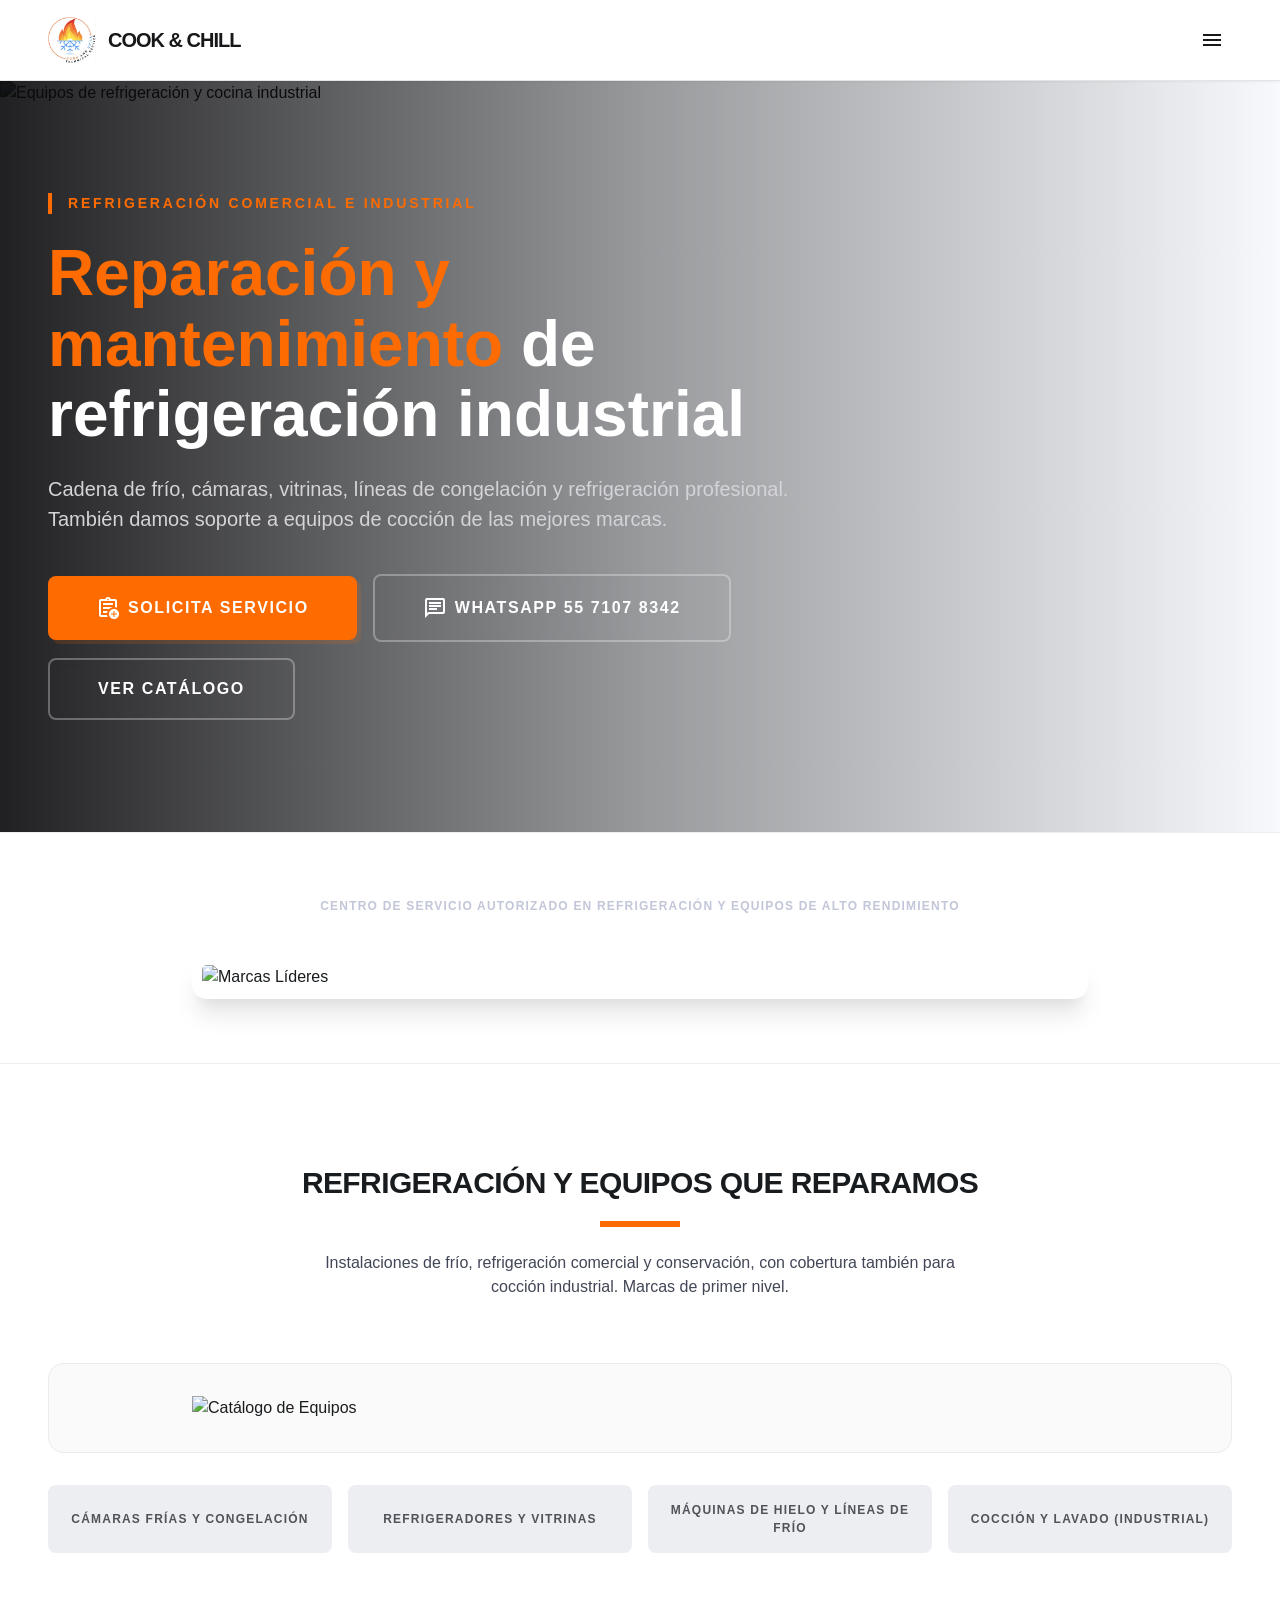
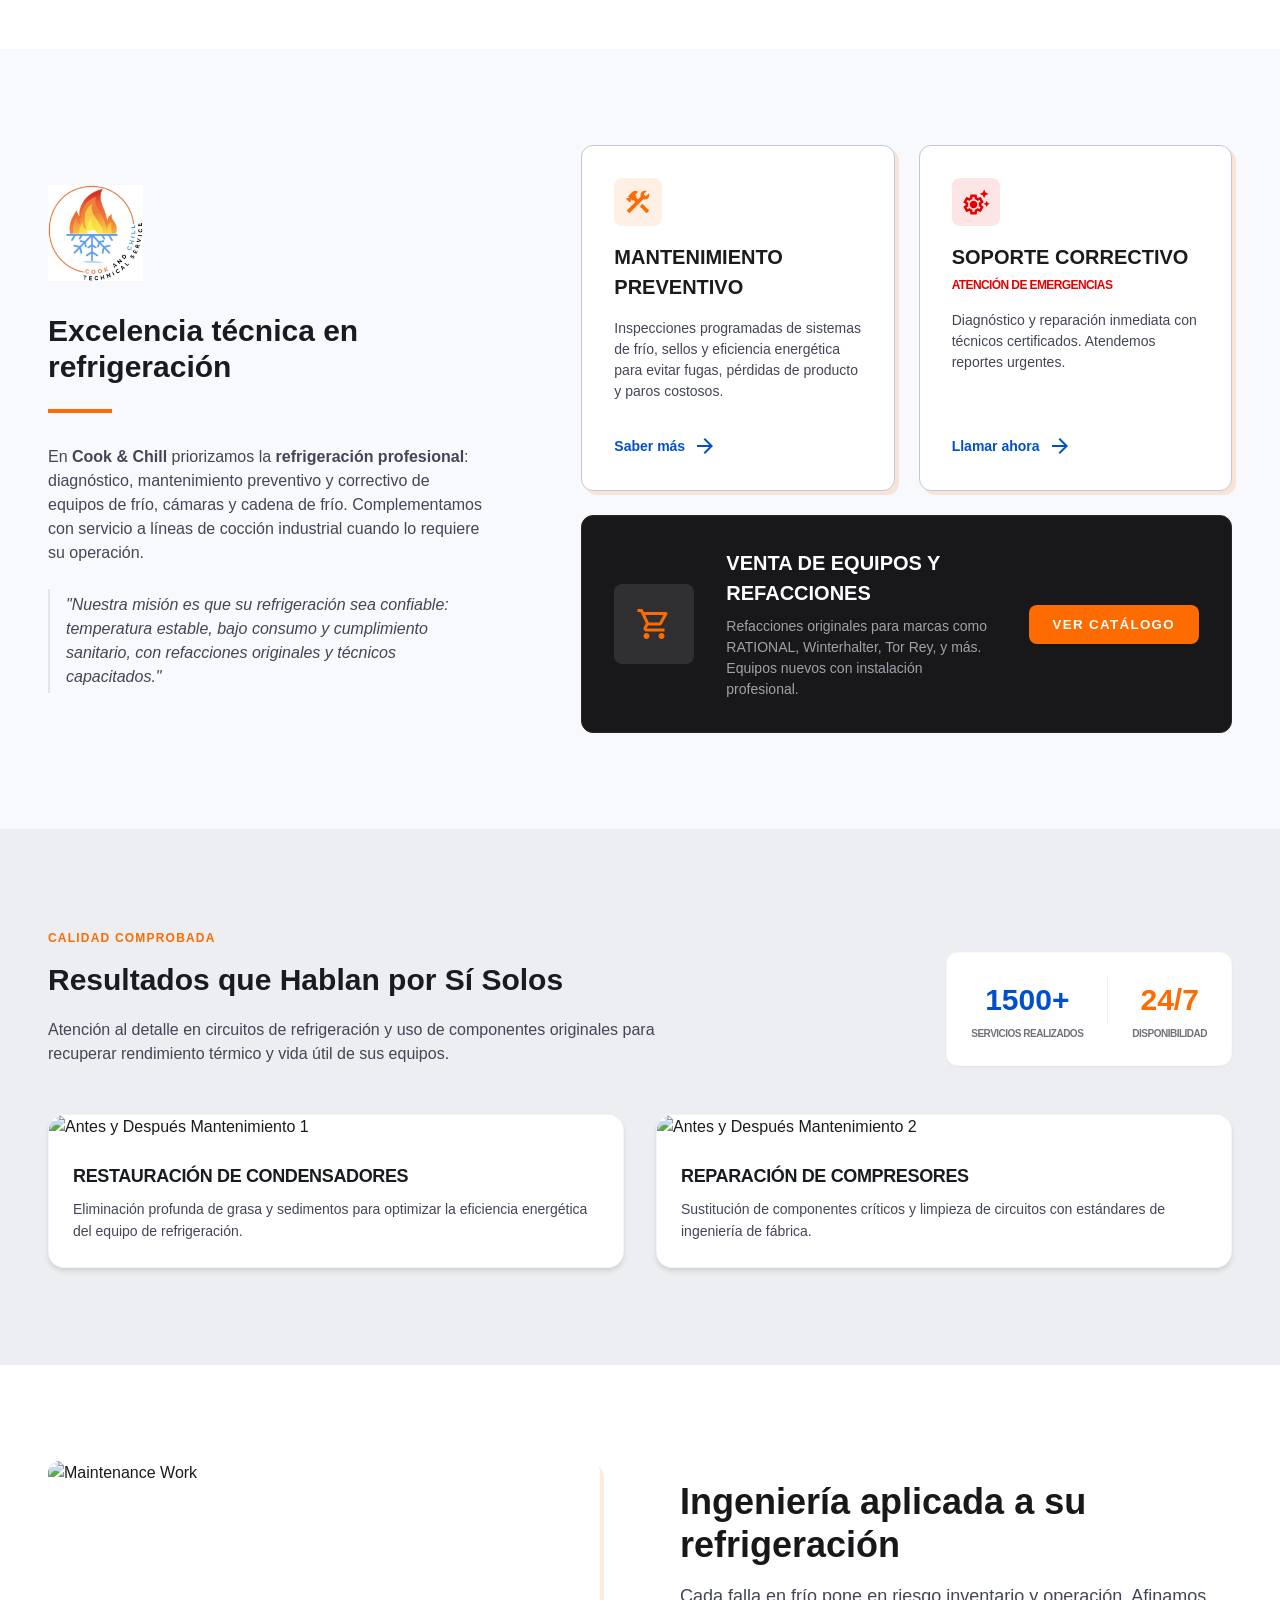
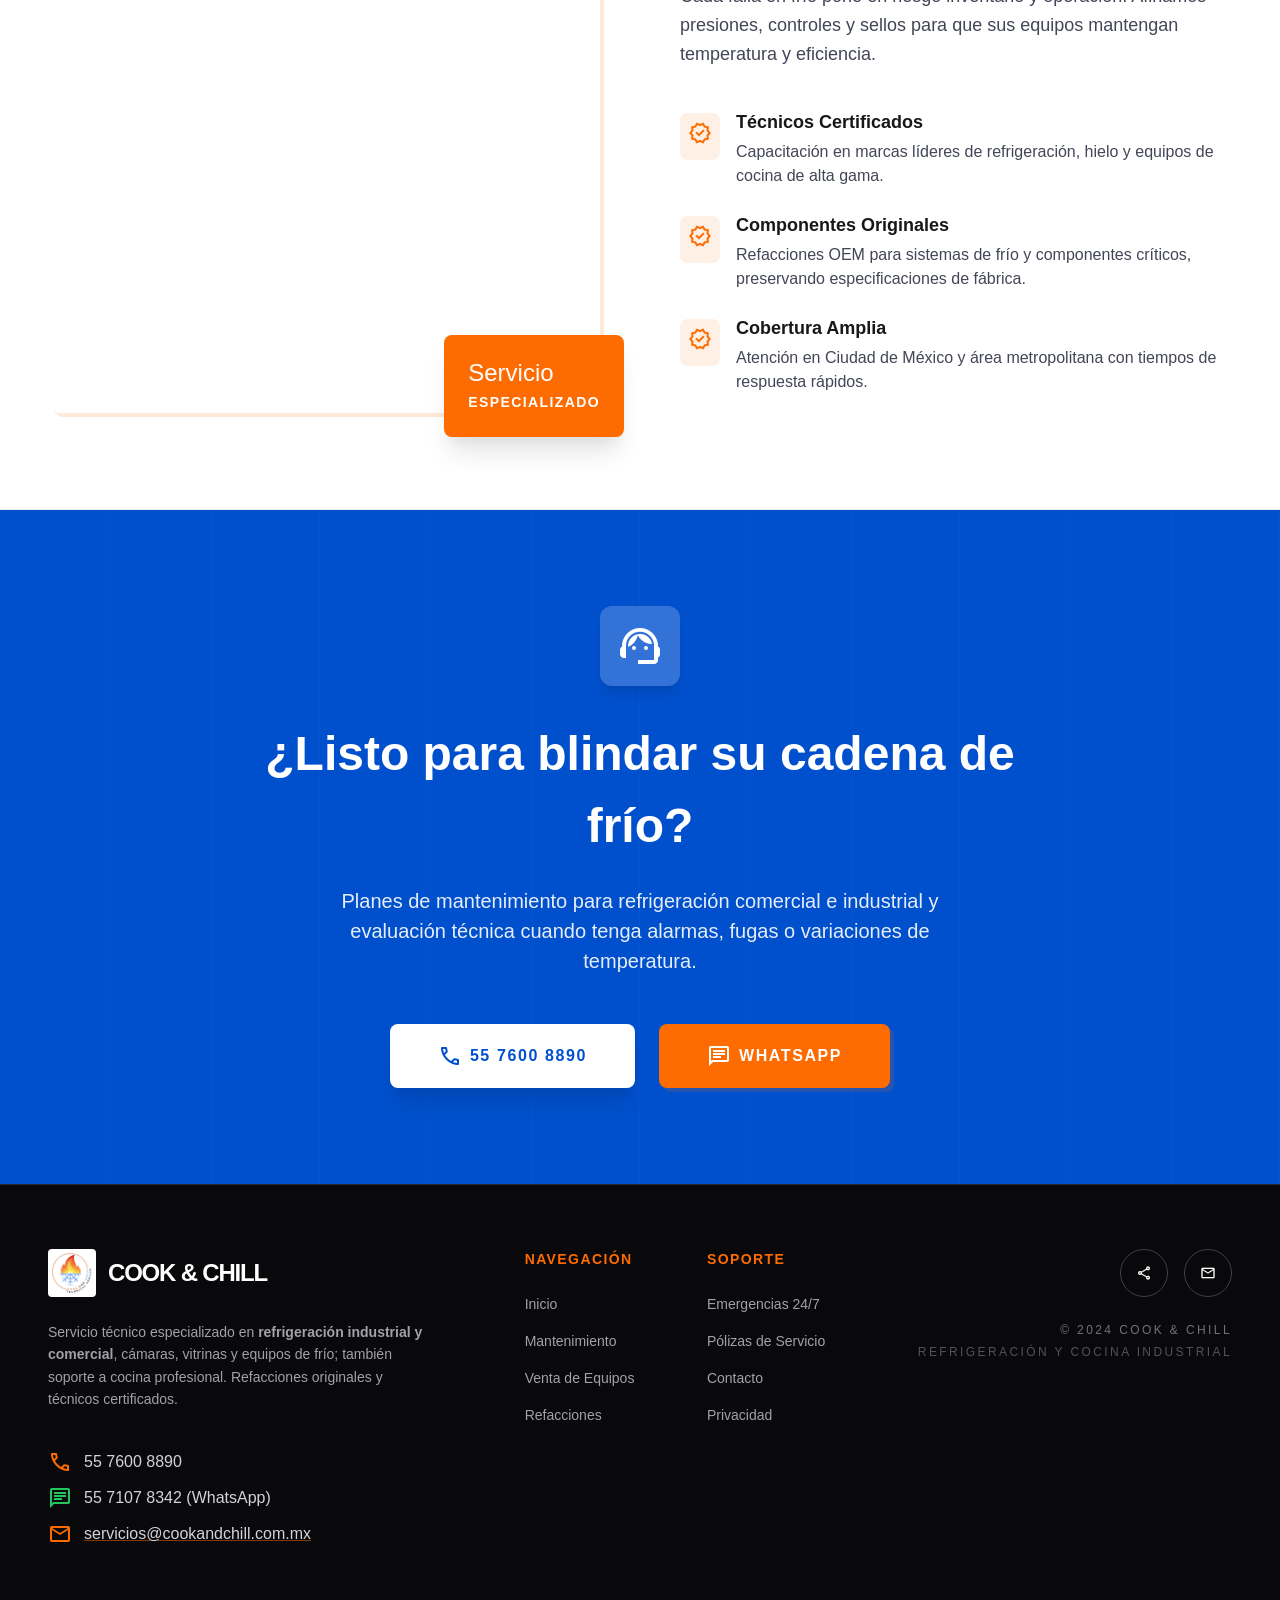
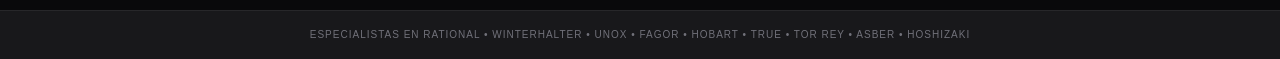
==== commit 0b16a821: "fixing CSS" ====
--- a/index.html
+++ b/index.html
@@ -11,14 +11,14 @@
     <link href="https://fonts.googleapis.com/css2?family=Material+Symbols+Outlined:wght,FILL@100..700,0..1&amp;display=swap" rel="stylesheet"/>
     
     <!-- BEM Styles -->
-    <link rel="stylesheet" href="./assets/css/styles.css">
+    <link rel="stylesheet" href="./Assets/css/styles.css">
 </head>
 <body>
     <!-- TopAppBar -->
     <header class="header">
         <div class="header__inner container">
             <div class="header__brand">
-                <img alt="Cook &amp; Chill Logo" class="header__logo" src="./assets/img/Logo.jpeg"/>
+                <img alt="Cook &amp; Chill Logo" class="header__logo" src="./Assets/img/Logo.jpeg"/>
                 <span class="header__title">Cook &amp; Chill</span>
             </div>
 
@@ -111,7 +111,7 @@
             <div class="services__grid">
                 <!-- About Section -->
                 <div class="services__info">
-                    <img alt="Logo" class="services__logo" src="./assets/img/Logo.jpeg"/>
+                    <img alt="Logo" class="services__logo" src="./Assets/img/Logo.jpeg"/>
                     <h2 class="services__title">Excelencia técnica en refrigeración</h2>
                     <div class="services__divider"></div>
                     <p class="services__desc">
@@ -293,7 +293,7 @@
         <div class="container footer__main">
             <div class="footer__info">
                 <div class="footer__brand">
-                    <img alt="Cook &amp; Chill" class="footer__logo" src="./assets/img/Logo.jpeg"/>
+                    <img alt="Cook &amp; Chill" class="footer__logo" src="./Assets/img/Logo.jpeg"/>
                     <span class="footer__title">Cook &amp; Chill</span>
                 </div>
                 <p class="footer__desc">
@@ -359,6 +359,6 @@
     </footer>
 
     <!-- Scripts -->
-    <script src="./assets/js/main.js"></script>
+    <script src="./Assets/js/main.js"></script>
 </body>
 </html>
--- a/Assets/css/styles.css
+++ b/Assets/css/styles.css
@@ -0,0 +1,2168 @@
+/* 
+  ========================================
+  COOK & CHILL - STYLES
+  Architecture: BEM
+  ========================================
+*/
+
+/* --- 1. Variables & Design Tokens --- */
+:root {
+  /* Colors */
+  --color-primary: #0050cd;
+  --color-secondary: #fe6b00;
+  --color-accent-red: #e60000;
+  --color-accent-yellow: #ffcc00;
+  --color-on-error: #ffffff;
+  --color-surface-container-lowest: #ffffff;
+  --color-inverse-primary: #b3c5ff;
+  --color-on-background: #191c1e;
+  --color-outline-variant: #c2c6d8;
+  --color-primary-fixed: #dbe1ff;
+  --color-background: #f7f9fc;
+  --color-secondary-container: #fe6b00;
+  --color-on-primary: #ffffff;
+  --color-surface-bright: #f7f9fc;
+  --color-primary-container: #0050cd;
+  --color-surface-container: #eceef1;
+  --color-on-surface-variant: #424656;
+  --color-surface-variant: #e0e3e6;
+  --color-error: #ba1a1a;
+  --color-on-surface: #191c1e;
+  --color-surface: #f7f9fc;
+
+  /* Zinc Palette (Tailwind approximation) */
+  --color-zinc-50: #fafafa;
+  --color-zinc-100: #f4f4f5;
+  --color-zinc-200: #e4e4e7;
+  --color-zinc-300: #d4d4d8;
+  --color-zinc-400: #a1a1aa;
+  --color-zinc-500: #71717a;
+  --color-zinc-600: #52525b;
+  --color-zinc-700: #3f3f46;
+  --color-zinc-800: #27272a;
+  --color-zinc-900: #18181b;
+  --color-zinc-950: #09090b;
+  --color-white: #ffffff;
+
+  /* Typography */
+  --font-family-sans: 'Inter', sans-serif;
+  --font-family-display: 'Space Grotesk', sans-serif;
+  --font-family-icon: 'Material Symbols Outlined';
+
+  /* Font Sizes (base 10px -> 1rem = 10px) */
+  --text-xs: 1.2rem;
+  --text-sm: 1.4rem;
+  --text-base: 1.6rem;
+  --text-lg: 1.8rem;
+  --text-xl: 2.0rem;
+  --text-2xl: 2.4rem;
+  --text-3xl: 3.0rem;
+  --text-4xl: 3.6rem;
+  --text-5xl: 4.8rem;
+  --text-6xl: 6.0rem;
+
+  /* Spacing */
+  --space-1: 0.4rem;
+  --space-2: 0.8rem;
+  --space-3: 1.2rem;
+  --space-4: 1.6rem;
+  --space-5: 2.0rem;
+  --space-6: 2.4rem;
+  --space-8: 3.2rem;
+  --space-10: 4.0rem;
+  --space-12: 4.8rem;
+  --space-16: 6.4rem;
+  --space-20: 8.0rem;
+  --space-24: 9.6rem;
+
+  /* Landing / layout: mismo margen horizontal en todo el sitio (container, footer, etc.) */
+  --page-gutter-x: var(--space-6);
+
+  /* Border Radius */
+  --radius-sm: 0.2rem;
+  --radius-md: 0.4rem;
+  --radius-lg: 0.8rem;
+  --radius-xl: 1.2rem;
+  --radius-2xl: 1.6rem;
+  --radius-full: 9999px;
+
+  /* Shadows */
+  --shadow-sm: 0 1px 2px 0 rgba(0, 0, 0, 0.05);
+  --shadow-md: 0 4px 6px -1px rgba(0, 0, 0, 0.1), 0 2px 4px -1px rgba(0, 0, 0, 0.06);
+  --shadow-lg: 0 10px 15px -3px rgba(0, 0, 0, 0.1), 0 4px 6px -2px rgba(0, 0, 0, 0.05);
+  --shadow-xl: 0 20px 25px -5px rgba(0, 0, 0, 0.1), 0 10px 10px -5px rgba(0, 0, 0, 0.04);
+  --shadow-2xl: 0 25px 50px -12px rgba(0, 0, 0, 0.25);
+  --shadow-industrial: 4px 4px 0px 0px rgba(254, 107, 0, 0.15);
+
+  /* Transitions */
+  --transition-fast: 150ms ease;
+  --transition-normal: 300ms ease;
+  --transition-slow: 500ms ease;
+  --transition-xslow: 700ms ease;
+}
+
+/* --- 2. Base & Reset --- */
+*, *::before, *::after {
+  box-sizing: border-box;
+  margin: 0;
+  padding: 0;
+}
+
+html {
+  font-size: 62.5%; /* 1rem = 10px */
+  scroll-behavior: smooth;
+}
+
+@media (min-width: 768px) {
+  :root {
+    --page-gutter-x: var(--space-10);
+  }
+}
+
+@media (min-width: 1024px) {
+  :root {
+    --page-gutter-x: var(--space-12);
+  }
+}
+
+body {
+  font-family: var(--font-family-sans);
+  background-color: var(--color-background);
+  color: var(--color-on-background);
+  font-size: var(--text-base);
+  line-height: 1.5;
+  overflow-x: hidden;
+  -webkit-font-smoothing: antialiased;
+}
+
+a {
+  text-decoration: none;
+  color: inherit;
+}
+
+button {
+  background: none;
+  border: none;
+  cursor: pointer;
+  font-family: inherit;
+}
+
+ul, ol {
+  list-style: none;
+}
+
+img {
+  max-width: 100%;
+  display: block;
+}
+
+/* Typography Classes */
+.text-gradient {
+  background: linear-gradient(135deg, var(--color-secondary), var(--color-accent-red));
+  -webkit-background-clip: text;
+  -webkit-text-fill-color: transparent;
+}
+
+.material-symbols-outlined {
+  font-family: var(--font-family-icon);
+  font-weight: normal;
+  font-style: normal;
+  font-size: 2.4rem;
+  line-height: 1;
+  letter-spacing: normal;
+  text-transform: none;
+  display: inline-block;
+  white-space: nowrap;
+  word-wrap: normal;
+  direction: ltr;
+  font-feature-settings: 'liga';
+  -webkit-font-smoothing: antialiased;
+  font-variation-settings: 'FILL' 0, 'wght' 400, 'GRAD' 0, 'opsz' 24;
+}
+
+/* --- 3. Layout --- */
+.container {
+  max-width: 128rem;
+  margin: 0 auto;
+  padding-left: var(--page-gutter-x);
+  padding-right: var(--page-gutter-x);
+  width: 100%;
+}
+
+.grid-cols-2 { display: grid; grid-template-columns: repeat(2, 1fr); }
+.grid-cols-4 { display: grid; grid-template-columns: repeat(4, 1fr); }
+.grid-cols-12 { display: grid; grid-template-columns: repeat(12, 1fr); }
+
+/* --- 4. BEM Components --- */
+
+/* Header */
+.header {
+  background-color: var(--color-white);
+  position: sticky;
+  top: 0;
+  z-index: 50;
+  border-bottom: 1px solid var(--color-zinc-200);
+  box-shadow: var(--shadow-sm);
+  transition: all var(--transition-normal);
+  width: 100%;
+}
+
+.header__inner {
+  display: flex;
+  justify-content: space-between;
+  align-items: center;
+  height: 8rem;
+}
+
+.header__brand {
+  display: flex;
+  align-items: center;
+  gap: var(--space-3);
+  z-index: 20;
+  position: relative;
+}
+
+.header__logo {
+  height: 4rem;
+  width: 4rem;
+  object-fit: contain;
+}
+
+.header__title {
+  font-size: var(--text-lg);
+  font-weight: 900;
+  letter-spacing: -0.05em;
+  color: var(--color-zinc-900);
+  font-family: var(--font-family-display);
+  text-transform: uppercase;
+}
+
+@media (min-width: 768px) {
+  .header__logo { height: 4.8rem; width: 4.8rem; }
+  .header__title { font-size: var(--text-xl); }
+}
+
+.header__nav {
+  display: none;
+}
+
+.header__nav-link {
+  color: var(--color-zinc-600);
+  transition: color var(--transition-fast);
+}
+
+.header__nav-link:hover,
+.header__nav-link--active {
+  color: var(--color-secondary);
+}
+
+.header__nav-link--active {
+  border-bottom: 2px solid var(--color-secondary);
+  padding-bottom: 0.4rem;
+}
+
+.header__actions {
+  display: none;
+}
+
+.header__contact {
+  display: flex;
+  align-items: center;
+  gap: var(--space-2);
+  color: var(--color-primary);
+  font-weight: 700;
+  transition: color var(--transition-fast);
+}
+
+.header__contact:hover {
+  color: var(--color-secondary);
+}
+
+.header__mobile-btn {
+  display: flex;
+  align-items: center;
+  justify-content: center;
+  padding: var(--space-2);
+  color: var(--color-zinc-900);
+  z-index: 20;
+  position: relative;
+  margin-left: auto;
+  background: transparent;
+  border: none;
+  cursor: pointer;
+  border-radius: var(--radius-md);
+}
+
+.header__mobile-btn:hover {
+  background-color: var(--color-zinc-100);
+}
+
+.header__mobile-btn:focus-visible {
+  outline: 2px solid var(--color-secondary);
+  outline-offset: 2px;
+}
+
+.header__mobile-menu {
+  display: none;
+  flex-direction: column;
+  background-color: var(--color-white);
+  border-top: 1px solid var(--color-zinc-200);
+  position: absolute;
+  top: 8rem;
+  left: 0;
+  width: 100%;
+  box-shadow: var(--shadow-lg);
+  z-index: 10;
+  transform-origin: top;
+  transition: all var(--transition-normal);
+}
+
+.header__mobile-menu--active {
+  display: flex;
+}
+
+.header__mobile-nav {
+  display: flex;
+  flex-direction: column;
+  padding: var(--space-6);
+  gap: var(--space-6);
+  font-family: var(--font-family-display);
+  letter-spacing: -0.02em;
+  font-size: var(--text-base);
+  font-weight: 600;
+  text-transform: uppercase;
+}
+
+.header__mobile-link {
+  color: var(--color-zinc-600);
+  border-bottom: 1px solid var(--color-zinc-100);
+  padding-bottom: var(--space-2);
+  transition: color var(--transition-fast);
+}
+
+.header__mobile-link:hover,
+.header__mobile-link--active {
+  color: var(--color-secondary);
+}
+
+.header__mobile-actions {
+  display: flex;
+  flex-direction: column;
+  padding: var(--space-6);
+  gap: var(--space-4);
+  background-color: var(--color-zinc-50);
+  border-top: 1px solid var(--color-zinc-200);
+}
+
+.header__mobile-contact {
+  display: flex;
+  align-items: center;
+  justify-content: center;
+  gap: var(--space-2);
+  color: var(--color-primary);
+  font-weight: 700;
+  font-size: var(--text-lg);
+}
+
+/* Buttons */
+.button {
+  display: inline-flex;
+  align-items: center;
+  justify-content: center;
+  gap: var(--space-2);
+  padding: 1.2rem 2.4rem;
+  border-radius: var(--radius-lg);
+  font-family: var(--font-family-display);
+  text-transform: uppercase;
+  font-weight: 600;
+  letter-spacing: 0.1em;
+  transition: all var(--transition-normal);
+  text-align: center;
+}
+
+.button--primary {
+  background-color: var(--color-secondary);
+  color: var(--color-white);
+  box-shadow: var(--shadow-sm);
+}
+
+.button--primary:hover {
+  background-color: #e66000;
+}
+
+.button--primary-shadow {
+  box-shadow: var(--shadow-industrial);
+}
+
+.button--primary-shadow:hover {
+  transform: translate(0.4rem, 0.4rem);
+  box-shadow: none;
+}
+
+.button--outline {
+  border: 2px solid rgba(255, 255, 255, 0.3);
+  color: var(--color-white);
+  backdrop-filter: blur(4px);
+}
+
+.button--outline:hover {
+  background-color: rgba(255, 255, 255, 0.1);
+}
+
+.button--white {
+  background-color: var(--color-white);
+  color: var(--color-primary);
+  box-shadow: var(--shadow-xl);
+}
+
+.button--white:hover {
+  transform: translateY(-0.4rem);
+  box-shadow: var(--shadow-2xl);
+}
+
+.button--full {
+  width: 100%;
+}
+
+.button--large {
+  padding: 1.6rem 3.2rem;
+  font-size: var(--text-sm);
+}
+
+@media (min-width: 768px) {
+  .button--large {
+    font-size: var(--text-base);
+    padding: 2.0rem 4.8rem;
+  }
+}
+
+/* Hero Section */
+.hero {
+  position: relative;
+  min-height: 50rem;
+  display: flex;
+  align-items: center;
+  overflow: hidden;
+}
+
+@media (min-width: 768px) {
+  .hero { min-height: 70rem; }
+}
+
+@media (min-width: 1024px) {
+  .hero { min-height: 75.1rem; }
+}
+
+.hero__bg {
+  position: absolute;
+  inset: 0;
+  z-index: 0;
+}
+
+.hero__bg-img {
+  width: 100%;
+  height: 100%;
+  object-fit: cover;
+  filter: brightness(0.5);
+}
+
+.hero__bg-overlay {
+  position: absolute;
+  inset: 0;
+  background: linear-gradient(to top, rgba(9, 9, 11, 0.9), transparent);
+}
+
+@media (min-width: 768px) {
+  .hero__bg-overlay {
+    background: linear-gradient(to right, rgba(9, 9, 11, 0.9), rgba(9, 9, 11, 0.4), transparent);
+  }
+}
+
+.hero__content {
+  position: relative;
+  z-index: 10;
+  width: 100%;
+  margin-top: var(--space-12);
+}
+
+@media (min-width: 768px) {
+  .hero__content { margin-top: 0; }
+}
+
+.hero__inner {
+  max-width: 76.8rem;
+  display: flex;
+  flex-direction: column;
+  gap: var(--space-4);
+}
+
+@media (min-width: 768px) {
+  .hero__inner { gap: var(--space-6); }
+}
+
+.hero__tag {
+  color: var(--color-secondary);
+  font-weight: 700;
+  text-transform: uppercase;
+  letter-spacing: 0.1em;
+  border-left: 4px solid var(--color-secondary);
+  padding: 0 var(--space-3);
+  font-size: var(--text-xs);
+}
+
+@media (min-width: 768px) {
+  .hero__tag {
+    letter-spacing: 0.2em;
+    padding: 0 var(--space-4);
+    font-size: var(--text-sm);
+  }
+}
+
+.hero__title {
+  color: var(--color-white);
+  font-family: var(--font-family-display);
+  font-size: 3.6rem;
+  font-weight: 700;
+  line-height: 1.1;
+  text-wrap: balance;
+}
+
+.hero__title-highlight {
+  color: var(--color-secondary);
+}
+
+@media (min-width: 640px) { .hero__title { font-size: 4.8rem; } }
+@media (min-width: 768px) { .hero__title { font-size: 5.6rem; } }
+@media (min-width: 1024px) { .hero__title { font-size: 6.4rem; } }
+
+.hero__desc {
+  color: var(--color-zinc-300);
+  font-size: var(--text-base);
+  margin-top: var(--space-2);
+}
+
+@media (min-width: 768px) {
+  .hero__desc {
+    font-size: var(--text-lg);
+    margin-top: 0;
+  }
+}
+
+@media (min-width: 1024px) {
+  .hero__desc { font-size: var(--text-xl); }
+}
+
+.hero__actions {
+  display: flex;
+  flex-direction: column;
+  gap: var(--space-4);
+  margin-top: var(--space-6);
+  margin-bottom: var(--space-5);
+}
+
+@media (min-width: 640px) {
+  .hero__actions {
+    flex-direction: row;
+    flex-wrap: wrap;
+    align-items: center;
+  }
+}
+
+@media (min-width: 768px) {
+  .hero__actions { margin-top: var(--space-4); margin-bottom: 0; }
+}
+
+/* Brands Section */
+.brands {
+  background-color: var(--color-surface-container-lowest);
+  padding: var(--space-10) 0;
+  border-top: 1px solid rgba(194, 198, 216, 0.3);
+  border-bottom: 1px solid rgba(194, 198, 216, 0.3);
+}
+
+@media (min-width: 768px) {
+  .brands { padding: var(--space-16) 0; }
+}
+
+.brands__title {
+  text-align: center;
+  color: var(--color-outline-variant);
+  font-size: 1.2rem;
+  font-weight: 700;
+  text-transform: uppercase;
+  letter-spacing: 0.1em;
+  margin-bottom: var(--space-8);
+}
+
+@media (min-width: 768px) {
+  .brands__title { margin-bottom: var(--space-10); }
+}
+
+.brands__img-container {
+  display: flex;
+  justify-content: center;
+  align-items: center;
+  padding: 0 var(--space-2);
+  transition: filter var(--transition-slow);
+}
+
+.brands__img {
+  width: 100%;
+  max-width: 89.6rem; /* 4xl */
+  height: auto;
+  object-fit: contain;
+  border-radius: 1.5rem;
+  border: 10px solid var(--color-white);
+  box-shadow: var(--shadow-xl);
+  transition: all var(--transition-normal);
+}
+
+.brands__img:hover {
+  box-shadow: var(--shadow-2xl);
+  transform: scale(1.05);
+}
+
+@media (min-width: 768px) {
+  .brands__img-container { padding: 0; }
+}
+
+/* Equipment Section */
+.equipment {
+  padding: var(--space-16) 0;
+  background-color: var(--color-white);
+}
+
+@media (min-width: 768px) {
+  .equipment { padding: var(--space-24) 0; }
+}
+
+.equipment__header {
+  display: flex;
+  flex-direction: column;
+  align-items: center;
+  text-align: center;
+  margin-bottom: var(--space-10);
+}
+
+@media (min-width: 768px) {
+  .equipment__header { margin-bottom: var(--space-16); }
+}
+
+.equipment__title {
+  font-family: var(--font-family-display);
+  color: var(--color-on-background);
+  font-size: 2.4rem;
+  font-weight: 600;
+  text-transform: uppercase;
+  letter-spacing: -0.02em;
+  margin-bottom: var(--space-3);
+}
+
+@media (min-width: 768px) {
+  .equipment__title { font-size: 3.0rem; margin-bottom: var(--space-4); }
+}
+
+.equipment__divider {
+  width: 6.4rem;
+  height: 0.6rem;
+  background-color: var(--color-secondary);
+  margin-bottom: var(--space-5);
+}
+
+@media (min-width: 768px) {
+  .equipment__divider { width: 8.0rem; margin-bottom: var(--space-6); }
+}
+
+.equipment__desc {
+  max-width: 67.2rem; /* 2xl */
+  color: var(--color-on-surface-variant);
+  font-size: var(--text-sm);
+}
+
+@media (min-width: 768px) {
+  .equipment__desc { font-size: var(--text-base); }
+}
+
+.equipment__catalog-wrap {
+  position: relative;
+}
+
+.equipment__catalog-img-container {
+  background-color: var(--color-zinc-50);
+  border-radius: var(--radius-2xl);
+  padding: var(--space-4);
+  border: 1px solid rgba(194, 198, 216, 0.3);
+  display: flex;
+  justify-content: center;
+  overflow: hidden;
+}
+
+@media (min-width: 768px) {
+  .equipment__catalog-img-container { padding: var(--space-8); }
+}
+
+.equipment__catalog-img {
+  width: 100%;
+  max-width: 89.6rem;
+  height: auto;
+  object-fit: contain;
+  transition: transform var(--transition-slow);
+}
+
+.equipment__catalog-wrap:hover .equipment__catalog-img {
+  transform: scale(1.02);
+}
+
+.equipment__grid {
+  display: grid;
+  grid-template-columns: repeat(2, 1fr);
+  gap: var(--space-3);
+  margin-top: var(--space-6);
+}
+
+@media (min-width: 768px) {
+  .equipment__grid { gap: var(--space-4); margin-top: var(--space-8); }
+}
+
+@media (min-width: 1024px) {
+  .equipment__grid { grid-template-columns: repeat(4, 1fr); }
+}
+
+.equipment__item {
+  background-color: var(--color-surface-container);
+  padding: var(--space-3);
+  border-radius: var(--radius-lg);
+  text-align: center;
+  font-weight: 700;
+  font-size: 1.0rem;
+  text-transform: uppercase;
+  letter-spacing: 0.1em;
+  color: var(--color-zinc-600);
+  display: flex;
+  align-items: center;
+  justify-content: center;
+}
+
+@media (min-width: 768px) {
+  .equipment__item { padding: var(--space-4); font-size: var(--text-xs); }
+}
+
+/* Services Bento: solo vertical; el horizontal lo aporta .container (mismo elemento) */
+.services {
+  padding-top: var(--space-16);
+  padding-bottom: var(--space-16);
+}
+
+@media (min-width: 768px) {
+  .services {
+    padding-top: var(--space-24);
+    padding-bottom: var(--space-24);
+  }
+}
+
+.services__grid {
+  display: grid;
+  grid-template-columns: 1fr;
+  gap: var(--space-8);
+}
+
+@media (min-width: 1024px) {
+  .services__grid {
+    grid-template-columns: repeat(12, 1fr);
+    gap: var(--space-12);
+  }
+}
+
+@media (min-width: 1280px) {
+  .services__grid { gap: var(--space-24); }
+}
+
+.services__info {
+  display: flex;
+  flex-direction: column;
+  justify-content: center;
+  margin-top: var(--space-8);
+  order: 2;
+}
+
+@media (min-width: 1024px) {
+  .services__info { grid-column: span 5; order: 1; margin-top: 0; }
+}
+
+.services__logo {
+  width: 8rem;
+  height: 8rem;
+  margin-bottom: var(--space-6);
+}
+
+@media (min-width: 768px) {
+  .services__logo { width: 9.6rem; height: 9.6rem; margin-bottom: var(--space-8); }
+}
+
+.services__title {
+  font-family: var(--font-family-display);
+  font-size: 2.4rem;
+  font-weight: 600;
+  color: var(--color-on-background);
+  margin-bottom: var(--space-4);
+  line-height: 1.2;
+}
+
+@media (min-width: 768px) {
+  .services__title { font-size: 3.0rem; margin-bottom: var(--space-6); }
+}
+
+.services__divider {
+  width: 6.4rem;
+  height: 0.4rem;
+  background-color: var(--color-secondary);
+  margin-bottom: var(--space-6);
+}
+
+@media (min-width: 768px) {
+  .services__divider { margin-bottom: var(--space-8); }
+}
+
+.services__desc {
+  font-size: var(--text-base);
+  color: var(--color-on-surface-variant);
+  margin-bottom: var(--space-4);
+}
+
+@media (min-width: 768px) {
+  .services__desc { margin-bottom: var(--space-6); }
+}
+
+.services__quote {
+  font-size: var(--text-base);
+  color: var(--color-on-surface-variant);
+  font-style: italic;
+  border-left: 2px solid var(--color-zinc-200);
+  padding-left: var(--space-4);
+  padding-top: var(--space-1);
+  padding-bottom: var(--space-1);
+}
+
+.services__cards {
+  display: grid;
+  grid-template-columns: 1fr;
+  gap: var(--space-4);
+  order: 1;
+}
+
+@media (min-width: 768px) {
+  .services__cards { grid-template-columns: repeat(2, 1fr); gap: var(--space-6); }
+}
+
+@media (min-width: 1024px) {
+  .services__cards { grid-column: span 7; order: 2; }
+}
+
+.card {
+  background-color: var(--color-white);
+  border: 1px solid var(--color-outline-variant);
+  border-radius: var(--radius-xl);
+  padding: var(--space-6);
+  box-shadow: var(--shadow-industrial);
+  display: flex;
+  flex-direction: column;
+  gap: var(--space-4);
+  transition: transform var(--transition-normal);
+}
+
+.card:hover {
+  transform: translateY(-0.4rem);
+}
+
+@media (min-width: 768px) {
+  .card { padding: var(--space-8); }
+}
+
+.card__icon-wrap {
+  width: 4.8rem;
+  height: 4.8rem;
+  display: flex;
+  align-items: center;
+  justify-content: center;
+  border-radius: var(--radius-lg);
+}
+
+.card__icon-wrap--secondary { background-color: rgba(254, 107, 0, 0.1); }
+.card__icon-wrap--red { background-color: rgba(230, 0, 0, 0.1); }
+.card__icon-wrap--white { background-color: rgba(255, 255, 255, 0.1); }
+
+.card__icon { font-size: 3.0rem; }
+.card__icon--secondary { color: var(--color-secondary); }
+.card__icon--red { color: var(--color-accent-red); }
+
+.card__title {
+  font-family: var(--font-family-display);
+  font-size: var(--text-lg);
+  font-weight: 600;
+  text-transform: uppercase;
+}
+
+@media (min-width: 768px) {
+  .card__title { font-size: var(--text-xl); }
+}
+
+.card__subtitle {
+  color: var(--color-accent-red);
+  font-size: var(--text-xs);
+  font-weight: 700;
+  letter-spacing: -0.05em;
+  text-transform: uppercase;
+  margin-top: -1.2rem;
+}
+
+.card__desc {
+  color: var(--color-on-surface-variant);
+  font-size: var(--text-sm);
+  flex-grow: 1;
+}
+
+.card__link {
+  margin-top: var(--space-4);
+  color: var(--color-primary);
+  font-weight: 600;
+  font-size: 1.4rem;
+  display: flex;
+  align-items: center;
+  gap: var(--space-2);
+  transition: gap var(--transition-fast);
+  width: fit-content;
+}
+
+.card__link:hover {
+  gap: var(--space-4);
+}
+
+.card--dark {
+  background-color: var(--color-zinc-900);
+  color: var(--color-white);
+  border: 1px solid var(--color-zinc-800);
+  box-shadow: none;
+  grid-column: 1 / -1;
+  flex-direction: column;
+  align-items: center;
+  gap: var(--space-6);
+}
+
+@media (min-width: 768px) {
+  .card--dark {
+    flex-direction: row;
+    gap: var(--space-8);
+  }
+}
+
+.card--dark .card__icon-wrap {
+  flex-shrink: 0;
+  width: 6.4rem;
+  height: 6.4rem;
+}
+
+@media (min-width: 768px) {
+  .card--dark .card__icon-wrap { width: 8.0rem; height: 8.0rem; }
+}
+
+.card--dark .card__icon { font-size: 3.6rem; }
+
+.card--dark .card__content {
+  display: flex;
+  flex-direction: column;
+  gap: var(--space-2);
+  text-align: center;
+}
+
+@media (min-width: 768px) {
+  .card--dark .card__content { text-align: left; }
+}
+
+.card--dark .card__title { color: var(--color-white); }
+.card--dark .card__desc { color: var(--color-zinc-400); }
+
+.card--dark .button {
+  flex-shrink: 0;
+  width: 100%;
+}
+
+@media (min-width: 768px) {
+  .card--dark .button { width: auto; }
+}
+
+/* Quality Stats & Case Studies */
+.quality {
+  background-color: var(--color-surface-container);
+  padding: var(--space-16) 0;
+}
+
+@media (min-width: 768px) {
+  .quality { padding: var(--space-24) 0; }
+}
+
+.quality__header {
+  display: flex;
+  flex-direction: column;
+  justify-content: space-between;
+  align-items: flex-start;
+  margin-bottom: var(--space-10);
+  gap: var(--space-8);
+}
+
+@media (min-width: 768px) {
+  .quality__header {
+    flex-direction: row;
+    align-items: flex-end;
+    margin-bottom: var(--space-12);
+    gap: var(--space-6);
+  }
+}
+
+.quality__info {
+  max-width: 67.2rem;
+}
+
+.quality__tag {
+  color: var(--color-secondary);
+  font-weight: 700;
+  text-transform: uppercase;
+  letter-spacing: 0.1em;
+  font-size: 1.0rem;
+}
+
+@media (min-width: 768px) {
+  .quality__tag { font-size: var(--text-xs); }
+}
+
+.quality__title {
+  font-family: var(--font-family-display);
+  font-size: 2.4rem;
+  font-weight: 600;
+  margin-top: var(--space-2);
+}
+
+@media (min-width: 768px) {
+  .quality__title { font-size: 3.0rem; }
+}
+
+.quality__desc {
+  color: var(--color-on-surface-variant);
+  font-size: var(--text-sm);
+  margin-top: var(--space-3);
+}
+
+@media (min-width: 768px) {
+  .quality__desc { font-size: var(--text-base); margin-top: var(--space-4); }
+}
+
+.stats {
+  display: flex;
+  gap: var(--space-4);
+  background-color: var(--color-white);
+  padding: var(--space-4);
+  border-radius: var(--radius-xl);
+  box-shadow: var(--shadow-sm);
+  border: 1px solid rgba(194, 198, 216, 0.1);
+  width: 100%;
+  justify-content: center;
+}
+
+@media (min-width: 768px) {
+  .stats {
+    gap: var(--space-6);
+    padding: var(--space-6);
+    width: auto;
+    justify-content: flex-start;
+  }
+}
+
+.stats__item {
+  text-align: center;
+}
+
+.stats__value {
+  font-size: 2.4rem;
+  font-weight: 900;
+}
+
+@media (min-width: 768px) {
+  .stats__value { font-size: 3.0rem; }
+}
+
+.stats__value--primary { color: var(--color-primary); }
+.stats__value--secondary { color: var(--color-secondary); }
+
+.stats__label {
+  font-size: 0.9rem;
+  text-transform: uppercase;
+  font-weight: 700;
+  color: var(--color-zinc-500);
+  letter-spacing: -0.05em;
+  margin-top: var(--space-1);
+}
+
+@media (min-width: 768px) {
+  .stats__label { font-size: 1.0rem; }
+}
+
+.stats__divider {
+  width: 1px;
+  height: 4.8rem;
+  background-color: rgba(194, 198, 216, 0.3);
+}
+
+.cases {
+  display: grid;
+  grid-template-columns: 1fr;
+  gap: var(--space-6);
+}
+
+@media (min-width: 768px) {
+  .cases { grid-template-columns: repeat(2, 1fr); gap: var(--space-8); }
+}
+
+.case-card {
+  background-color: var(--color-white);
+  border-radius: var(--radius-2xl);
+  overflow: hidden;
+  box-shadow: var(--shadow-md);
+  border: 1px solid rgba(194, 198, 216, 0.2);
+  transition: box-shadow var(--transition-normal);
+}
+
+.case-card:hover {
+  box-shadow: var(--shadow-lg);
+}
+
+.case-card__img-wrap {
+  overflow: hidden;
+}
+
+.case-card__img {
+  width: 100%;
+  height: auto;
+  object-fit: cover;
+  transition: transform var(--transition-xslow);
+}
+
+.case-card:hover .case-card__img {
+  transform: scale(1.05);
+}
+
+.case-card__content {
+  padding: var(--space-5);
+}
+
+@media (min-width: 768px) {
+  .case-card__content { padding: var(--space-6); }
+}
+
+.case-card__title {
+  font-weight: 700;
+  font-size: var(--text-base);
+  text-transform: uppercase;
+  letter-spacing: -0.02em;
+  margin-bottom: var(--space-2);
+}
+
+@media (min-width: 768px) {
+  .case-card__title { font-size: var(--text-lg); }
+}
+
+.case-card__desc {
+  font-size: var(--text-xs);
+  color: var(--color-on-surface-variant);
+  line-height: 1.6;
+}
+
+@media (min-width: 768px) {
+  .case-card__desc { font-size: var(--text-sm); }
+}
+
+/* Technical Excellence */
+.tech {
+  background-color: var(--color-white);
+  padding: var(--space-16) 0;
+  border-top: 1px solid rgba(194, 198, 216, 0.3);
+  border-bottom: 1px solid rgba(194, 198, 216, 0.3);
+}
+
+@media (min-width: 768px) {
+  .tech { padding: var(--space-24) 0; }
+}
+
+.tech__grid {
+  display: grid;
+  grid-template-columns: 1fr;
+  gap: var(--space-12);
+  align-items: center;
+}
+
+@media (min-width: 1024px) {
+  .tech__grid { grid-template-columns: repeat(2, 1fr); gap: var(--space-20); }
+}
+
+.tech__visual {
+  position: relative;
+  order: 2;
+  margin-top: var(--space-8);
+}
+
+@media (min-width: 1024px) {
+  .tech__visual { order: 1; margin-top: 0; }
+}
+
+.tech__img {
+  border-radius: var(--radius-xl);
+  box-shadow: var(--shadow-industrial);
+  width: 100%;
+  aspect-ratio: 4 / 3;
+  object-fit: cover;
+}
+
+@media (min-width: 768px) {
+  .tech__img { aspect-ratio: 1 / 1; }
+}
+
+.tech__badge {
+  position: absolute;
+  bottom: -2.4rem;
+  right: -0.8rem;
+  background-color: var(--color-secondary);
+  padding: var(--space-4);
+  border-radius: var(--radius-lg);
+  color: var(--color-white);
+  font-family: var(--font-family-display);
+  box-shadow: var(--shadow-xl);
+  z-index: 10;
+}
+
+@media (min-width: 768px) {
+  .tech__badge { right: -2.4rem; padding: var(--space-6); }
+}
+
+.tech__badge-title {
+  display: block;
+  font-size: var(--text-lg);
+  line-height: 1.2;
+}
+
+@media (min-width: 768px) {
+  .tech__badge-title { font-size: var(--text-2xl); }
+}
+
+.tech__badge-subtitle {
+  display: block;
+  font-size: 1.0rem;
+  font-family: var(--font-family-sans);
+  text-transform: uppercase;
+  font-weight: 700;
+  letter-spacing: 0.1em;
+  margin-top: var(--space-1);
+}
+
+@media (min-width: 768px) {
+  .tech__badge-subtitle { font-size: var(--text-sm); }
+}
+
+.tech__content {
+  display: flex;
+  flex-direction: column;
+  gap: var(--space-6);
+  order: 1;
+}
+
+@media (min-width: 768px) {
+  .tech__content { gap: var(--space-8); }
+}
+
+@media (min-width: 1024px) {
+  .tech__content { order: 2; }
+}
+
+.tech__header {
+  display: flex;
+  flex-direction: column;
+  gap: var(--space-4);
+}
+
+.tech__title {
+  font-family: var(--font-family-display);
+  line-height: 1.2;
+  font-size: 3.0rem;
+  color: var(--color-zinc-900);
+}
+
+@media (min-width: 768px) {
+  .tech__title { font-size: 3.6rem; }
+}
+
+.tech__desc {
+  color: var(--color-on-surface-variant);
+  font-size: var(--text-base);
+  line-height: 1.6;
+}
+
+@media (min-width: 768px) {
+  .tech__desc { font-size: var(--text-lg); }
+}
+
+.tech__list {
+  display: flex;
+  flex-direction: column;
+  gap: var(--space-5);
+  margin-top: var(--space-2);
+}
+
+@media (min-width: 768px) {
+  .tech__list { gap: var(--space-6); }
+}
+
+.tech__item {
+  display: flex;
+  align-items: flex-start;
+  gap: var(--space-4);
+}
+
+.tech__icon-wrap {
+  background-color: rgba(254, 107, 0, 0.1);
+  padding: var(--space-2);
+  border-radius: var(--radius-lg);
+  margin-top: var(--space-1);
+  flex-shrink: 0;
+}
+
+.tech__icon {
+  color: var(--color-secondary);
+}
+
+.tech__item-title {
+  font-family: var(--font-family-sans);
+  font-size: var(--text-base);
+  font-weight: 600;
+  margin-bottom: var(--space-1);
+  color: var(--color-zinc-900);
+}
+
+@media (min-width: 768px) {
+  .tech__item-title { font-size: var(--text-lg); }
+}
+
+.tech__item-desc {
+  font-size: var(--text-sm);
+  color: var(--color-on-surface-variant);
+}
+
+@media (min-width: 768px) {
+  .tech__item-desc { font-size: var(--text-base); }
+}
+
+/* CTA Section */
+.cta {
+  padding: var(--space-20) 0;
+  background-color: var(--color-primary);
+  overflow: hidden;
+  position: relative;
+}
+
+@media (min-width: 768px) {
+  .cta { padding: var(--space-24) 0; }
+}
+
+.cta__bg {
+  position: absolute;
+  inset: 0;
+  opacity: 0.1;
+  pointer-events: none;
+}
+
+.cta__grid {
+  display: grid;
+  grid-template-columns: repeat(6, 1fr);
+  height: 100%;
+}
+
+@media (min-width: 768px) {
+  .cta__grid { grid-template-columns: repeat(12, 1fr); }
+}
+
+.cta__grid-line {
+  border-right: 1px solid rgba(255, 255, 255, 0.2);
+}
+
+.cta__grid-line--hidden-mobile {
+  display: none;
+}
+
+@media (min-width: 768px) {
+  .cta__grid-line--hidden-mobile { display: block; }
+}
+
+.cta__inner {
+  max-width: 89.6rem;
+  margin: 0 auto;
+  position: relative;
+  z-index: 10;
+  text-align: center;
+}
+
+.cta__icon-wrap {
+  width: 6.4rem;
+  height: 6.4rem;
+  margin: 0 auto var(--space-6);
+  background-color: rgba(255, 255, 255, 0.2);
+  border-radius: var(--radius-xl);
+  display: flex;
+  align-items: center;
+  justify-content: center;
+  color: var(--color-white);
+  box-shadow: var(--shadow-lg);
+  backdrop-filter: blur(4px);
+}
+
+@media (min-width: 768px) {
+  .cta__icon-wrap {
+    width: 8.0rem;
+    height: 8.0rem;
+    margin-bottom: var(--space-8);
+  }
+}
+
+.cta__icon {
+  font-size: 3.6rem !important;
+}
+
+@media (min-width: 768px) {
+  .cta__icon { font-size: 4.8rem !important; }
+}
+
+.cta__title {
+  font-family: var(--font-family-display);
+  font-weight: 700;
+  font-size: 3.0rem;
+  color: var(--color-white);
+  margin-bottom: var(--space-4);
+}
+
+@media (min-width: 768px) {
+  .cta__title { font-size: 4.8rem; margin-bottom: var(--space-6); }
+}
+
+.cta__desc {
+  color: var(--color-white);
+  font-size: var(--text-base);
+  margin-bottom: var(--space-8);
+  opacity: 0.9;
+  max-width: 67.2rem;
+  margin-left: auto;
+  margin-right: auto;
+}
+
+@media (min-width: 768px) {
+  .cta__desc { font-size: var(--text-lg); margin-bottom: var(--space-12); }
+}
+
+@media (min-width: 1024px) {
+  .cta__desc { font-size: var(--text-xl); }
+}
+
+.cta__actions {
+  display: flex;
+  flex-direction: column;
+  justify-content: center;
+  gap: var(--space-4);
+}
+
+@media (min-width: 640px) {
+  .cta__actions { flex-direction: row; gap: var(--space-6); }
+}
+
+/* Footer */
+.footer {
+  background-color: var(--color-zinc-950);
+  color: var(--color-white);
+  width: 100%;
+  border-top: 1px solid var(--color-zinc-800);
+}
+
+.footer__main {
+  display: flex;
+  flex-direction: column;
+  padding-top: var(--space-12);
+  padding-bottom: var(--space-12);
+  padding-left: var(--page-gutter-x);
+  padding-right: var(--page-gutter-x);
+  gap: var(--space-10);
+}
+
+@media (min-width: 768px) {
+  .footer__main {
+    padding-top: var(--space-16);
+    padding-bottom: var(--space-16);
+    gap: var(--space-12);
+  }
+}
+
+@media (min-width: 1024px) {
+  .footer__main { flex-direction: row; justify-content: space-between; align-items: flex-start; }
+}
+
+.footer__info {
+  display: flex;
+  flex-direction: column;
+  gap: var(--space-6);
+  width: 100%;
+}
+
+@media (min-width: 1024px) {
+  .footer__info { max-width: 38.4rem; }
+}
+
+.footer__brand {
+  display: flex;
+  align-items: center;
+  gap: var(--space-3);
+}
+
+.footer__logo {
+  height: 4.0rem;
+  width: 4.0rem;
+  background-color: var(--color-white);
+  border-radius: var(--radius-md);
+  padding: var(--space-1);
+}
+
+@media (min-width: 768px) {
+  .footer__logo { height: 4.8rem; width: 4.8rem; }
+}
+
+.footer__title {
+  font-size: var(--text-xl);
+  font-weight: 900;
+  letter-spacing: -0.05em;
+  font-family: var(--font-family-display);
+  text-transform: uppercase;
+}
+
+@media (min-width: 768px) {
+  .footer__title { font-size: var(--text-2xl); }
+}
+
+.footer__desc {
+  color: var(--color-zinc-400);
+  font-size: var(--text-sm);
+  line-height: 1.6;
+}
+
+.footer__contact {
+  display: flex;
+  flex-direction: column;
+  gap: var(--space-3);
+  margin-top: var(--space-2);
+}
+
+@media (min-width: 768px) {
+  .footer__contact { margin-top: var(--space-4); }
+}
+
+.footer__contact-link {
+  display: flex;
+  align-items: center;
+  gap: var(--space-3);
+  color: var(--color-zinc-300);
+  transition: color var(--transition-fast);
+  width: fit-content;
+}
+
+.footer__contact-link:hover {
+  color: var(--color-white);
+}
+
+.footer__contact-link--mail span:last-child {
+  text-decoration: underline;
+  text-decoration-color: rgba(254, 107, 0, 0.5);
+}
+
+.footer__contact-link--mail:hover span:last-child {
+  text-decoration-color: var(--color-secondary);
+}
+
+.footer__icon { font-size: 2.4rem; }
+.footer__icon--primary { color: var(--color-secondary); }
+.footer__icon--green { color: #22c55e; }
+
+.footer__links-wrap {
+  display: grid;
+  grid-template-columns: repeat(2, 1fr);
+  gap: var(--space-8);
+  width: 100%;
+}
+
+@media (min-width: 768px) {
+  .footer__links-wrap { gap: var(--space-16); }
+}
+
+@media (min-width: 1024px) {
+  .footer__links-wrap { width: auto; }
+}
+
+.footer__nav-group {
+  display: flex;
+  flex-direction: column;
+  gap: var(--space-4);
+}
+
+@media (min-width: 768px) {
+  .footer__nav-group { gap: var(--space-6); }
+}
+
+.footer__nav-title {
+  font-weight: 700;
+  text-transform: uppercase;
+  font-size: var(--text-xs);
+  letter-spacing: 0.1em;
+  color: var(--color-secondary);
+  font-family: var(--font-family-display);
+}
+
+@media (min-width: 768px) {
+  .footer__nav-title { font-size: var(--text-sm); }
+}
+
+.footer__nav {
+  display: flex;
+  flex-direction: column;
+  gap: var(--space-3);
+  font-size: var(--text-sm);
+}
+
+@media (min-width: 768px) {
+  .footer__nav { gap: var(--space-4); }
+}
+
+.footer__nav-link {
+  color: var(--color-zinc-400);
+  transition: all var(--transition-fast);
+}
+
+.footer__nav-link:hover {
+  color: var(--color-white);
+  transform: translateX(0.4rem);
+}
+
+.footer__bottom {
+  display: flex;
+  flex-direction: row;
+  justify-content: space-between;
+  align-items: center;
+  width: 100%;
+  border-top: 1px solid var(--color-zinc-800);
+  padding-top: var(--space-8);
+  gap: var(--space-6);
+}
+
+@media (min-width: 1024px) {
+  .footer__bottom {
+    flex-direction: column;
+    align-items: flex-end;
+    width: auto;
+    border-top: none;
+    padding-top: 0;
+  }
+}
+
+.footer__social {
+  display: flex;
+  gap: var(--space-4);
+}
+
+.footer__social-link {
+  width: 4.0rem;
+  height: 4.0rem;
+  border-radius: 50%;
+  border: 1px solid var(--color-zinc-700);
+  display: flex;
+  align-items: center;
+  justify-content: center;
+  transition: all var(--transition-fast);
+}
+
+@media (min-width: 768px) {
+  .footer__social-link { width: 4.8rem; height: 4.8rem; }
+}
+
+.footer__social-link:hover {
+  background-color: var(--color-secondary);
+  border-color: var(--color-secondary);
+}
+
+.footer__social-icon {
+  font-size: var(--text-sm);
+}
+
+@media (min-width: 768px) {
+  .footer__social-icon { font-size: var(--text-base); }
+}
+
+.footer__copy {
+  display: flex;
+  flex-direction: column;
+  align-items: flex-start;
+  text-align: left;
+}
+
+@media (min-width: 1024px) {
+  .footer__copy { align-items: flex-end; text-align: right; }
+}
+
+.footer__copy-text {
+  color: var(--color-zinc-500);
+  font-family: var(--font-family-display);
+  font-size: 1.0rem;
+  text-transform: uppercase;
+  letter-spacing: 0.1em;
+}
+
+@media (min-width: 768px) {
+  .footer__copy-text { font-size: var(--text-xs); letter-spacing: 0.2em; }
+}
+
+.footer__copy-text--dark {
+  color: var(--color-zinc-600);
+  margin-top: var(--space-1);
+}
+
+.footer__legal {
+  background-color: var(--color-zinc-900);
+  padding-top: var(--space-3);
+  padding-bottom: var(--space-3);
+  padding-left: var(--page-gutter-x);
+  padding-right: var(--page-gutter-x);
+  text-align: center;
+  border-top: 1px solid var(--color-zinc-800);
+}
+
+@media (min-width: 768px) {
+  .footer__legal {
+    padding-top: var(--space-4);
+    padding-bottom: var(--space-4);
+  }
+}
+
+.footer__legal-text {
+  font-size: 0.8rem;
+  color: var(--color-zinc-500);
+  text-transform: uppercase;
+  letter-spacing: 0.1em;
+  max-width: 89.6rem;
+  margin: 0 auto;
+  line-height: 1.6;
+}
+
+@media (min-width: 768px) {
+  .footer__legal-text { font-size: 1.0rem; letter-spacing: 0.1em; }
+}
+
+/* --- 5. App Components (Auth, Solicitud, Dashboard) --- */
+
+/* App Container */
+.app-container {
+  max-width: 89.6rem;
+  margin: 0 auto;
+  padding: var(--space-4);
+  padding-bottom: 12rem; /* space for bottom nav */
+}
+
+/* Dashboard Grid */
+.dashboard-grid {
+  display: grid;
+  grid-template-columns: 1fr;
+  gap: var(--space-4);
+}
+
+@media (min-width: 768px) {
+  .dashboard-grid {
+    grid-template-columns: repeat(3, 1fr);
+  }
+}
+
+.dashboard-grid--2col {
+  grid-template-columns: 1fr;
+}
+
+@media (min-width: 768px) {
+  .dashboard-grid--2col {
+    grid-template-columns: repeat(2, 1fr);
+  }
+}
+
+/* Cuatro tarjetas de métricas (admin) */
+.dashboard-grid--metrics {
+  grid-template-columns: 1fr;
+}
+
+@media (min-width: 640px) {
+  .dashboard-grid--metrics {
+    grid-template-columns: repeat(2, 1fr);
+  }
+}
+
+@media (min-width: 1100px) {
+  .dashboard-grid--metrics {
+    grid-template-columns: repeat(4, 1fr);
+  }
+}
+
+/* Dashboard Card */
+.dashboard-card {
+  background-color: var(--color-white);
+  border: 1px solid var(--color-zinc-200);
+  border-radius: var(--radius-xl);
+  padding: var(--space-4);
+  box-shadow: var(--shadow-sm);
+  display: flex;
+  flex-direction: column;
+  gap: var(--space-4);
+}
+
+.dashboard-card--primary {
+  background-color: var(--color-primary);
+  color: var(--color-white);
+  border-color: transparent;
+  box-shadow: var(--shadow-md);
+}
+
+.dashboard-card__header {
+  display: flex;
+  align-items: center;
+  gap: var(--space-2);
+  border-bottom: 1px solid var(--color-zinc-100);
+  padding-bottom: var(--space-2);
+}
+
+.dashboard-card--primary .dashboard-card__header {
+  border-bottom-color: rgba(255, 255, 255, 0.2);
+}
+
+.dashboard-card__title {
+  font-family: var(--font-family-display);
+  font-size: var(--text-lg);
+  font-weight: 600;
+  text-transform: uppercase;
+  color: var(--color-zinc-700);
+  margin-top: 0.2rem;
+}
+
+.dashboard-card--primary .dashboard-card__title {
+  color: var(--color-white);
+}
+
+/* Forms */
+.form-grid {
+  display: grid;
+  grid-template-columns: 1fr;
+  gap: var(--space-4);
+}
+
+@media (min-width: 640px) {
+  .form-grid {
+    grid-template-columns: repeat(2, 1fr);
+  }
+}
+
+.form-group {
+  display: flex;
+  flex-direction: column;
+  gap: var(--space-1);
+}
+
+.form-group--full {
+  grid-column: 1 / -1;
+}
+
+.form-label {
+  font-family: var(--font-family-sans);
+  font-size: 1.2rem;
+  font-weight: 700;
+  text-transform: uppercase;
+  letter-spacing: 0.05em;
+  color: var(--color-outline-variant);
+}
+
+.form-label--primary {
+  color: var(--color-primary);
+}
+
+.form-input {
+  width: 100%;
+  background-color: var(--color-zinc-50);
+  border: 1px solid var(--color-zinc-200);
+  border-radius: var(--radius-lg);
+  padding: 0.8rem 1.2rem;
+  font-family: var(--font-family-sans);
+  font-size: 1.5rem;
+  font-weight: 500;
+  color: var(--color-zinc-800);
+  outline: none;
+  transition: all var(--transition-fast);
+}
+
+.form-input:focus {
+  border-color: var(--color-primary);
+  box-shadow: 0 0 0 1px var(--color-primary);
+}
+
+.form-textarea {
+  min-height: 10rem;
+  resize: vertical;
+}
+
+.form-select {
+  appearance: none;
+  background-image: url("data:image/svg+xml,%3csvg xmlns='http://www.w3.org/2000/svg' fill='none' viewBox='0 0 20 20'%3e%3cpath stroke='%236b7280' stroke-linecap='round' stroke-linejoin='round' stroke-width='1.5' d='M6 8l4 4 4-4'/%3e%3c/svg%3e");
+  background-position: right 0.5rem center;
+  background-repeat: no-repeat;
+  background-size: 1.5em 1.5em;
+  padding-right: 2.5rem;
+}
+
+/* Badges */
+.badge-group {
+  display: flex;
+  gap: var(--space-2);
+  flex-wrap: wrap;
+}
+
+.badge {
+  padding: 0.4rem 1.2rem;
+  border-radius: var(--radius-full);
+  font-size: 1.0rem;
+  font-weight: 700;
+  text-transform: uppercase;
+  border: 1px solid transparent;
+  display: inline-flex;
+  align-items: center;
+  justify-content: center;
+}
+
+.badge--primary { background-color: var(--color-primary); color: var(--color-white); }
+.badge--gray { background-color: var(--color-zinc-100); color: var(--color-zinc-400); }
+.badge--gray-active { background-color: var(--color-zinc-100); color: var(--color-zinc-600); }
+.badge--revision { background-color: #e0f2fe; color: #0369a1; border-color: #bae6fd; }
+.badge--reparacion { background-color: #fee2e2; color: #b91c1c; border-color: #fecaca; }
+.badge--mantenimiento { background-color: #dcfce7; color: #15803d; border-color: #bbf7d0; }
+.badge--pendiente { background-color: #fef9c3; color: #a16207; border-color: #fef08a; }
+
+/* Photo Upload */
+.photo-upload {
+  aspect-ratio: 16 / 9;
+  background-color: var(--color-white);
+  border: 2px dashed var(--color-zinc-200);
+  border-radius: var(--radius-xl);
+  display: flex;
+  flex-direction: column;
+  align-items: center;
+  justify-content: center;
+  color: var(--color-zinc-400);
+  transition: all var(--transition-fast);
+  cursor: pointer;
+}
+
+.photo-upload:hover {
+  border-color: var(--color-primary);
+  color: var(--color-primary);
+}
+
+.photo-upload__icon {
+  font-size: 3.0rem;
+  margin-bottom: var(--space-2);
+}
+
+.photo-upload__text {
+  font-size: 1.0rem;
+  font-weight: 700;
+  text-transform: uppercase;
+}
+
+/* Signature Pad */
+.signature-pad {
+  height: 12rem;
+  width: 100%;
+  border: 1px solid var(--color-zinc-200);
+  border-radius: var(--radius-lg);
+  background-color: var(--color-zinc-50);
+  background-image: repeating-linear-gradient(0deg, transparent, transparent 31px, #e2e8f0 31px, #e2e8f0 32px);
+  background-size: 100% 32px;
+  position: relative;
+  display: flex;
+  align-items: flex-end;
+  justify-content: center;
+  padding-bottom: var(--space-2);
+}
+
+.signature-pad--dashed {
+  border-style: dashed;
+  align-items: center;
+  padding-bottom: 0;
+  background-image: none;
+}
+
+.signature-pad__id {
+  font-size: 0.9rem;
+  color: var(--color-zinc-400);
+  text-transform: uppercase;
+  font-family: monospace;
+}
+
+/* Tables */
+.table-container {
+  overflow-x: auto;
+  border-radius: var(--radius-lg);
+  border: 1px solid var(--color-zinc-200);
+}
+
+.table {
+  width: 100%;
+  text-align: left;
+  border-collapse: collapse;
+}
+
+.table__head {
+  background-color: var(--color-zinc-50);
+  font-family: var(--font-family-sans);
+  font-size: 1.0rem;
+  color: var(--color-outline-variant);
+  text-transform: uppercase;
+  font-weight: 700;
+}
+
+.table__th {
+  padding: var(--space-4);
+}
+
+.table__body {
+  font-size: 1.4rem;
+}
+
+.table__tr {
+  border-bottom: 1px solid var(--color-zinc-100);
+  transition: background-color var(--transition-fast);
+}
+
+.table__tr:hover {
+  background-color: rgba(0, 0, 0, 0.02);
+}
+
+.table__td {
+  padding: var(--space-4);
+}
+
+/* Bottom Nav */
+.bottom-nav {
+  position: fixed;
+  bottom: 0;
+  left: 0;
+  width: 100%;
+  z-index: 50;
+  display: flex;
+  justify-content: space-around;
+  align-items: center;
+  padding: var(--space-2) var(--space-2) calc(var(--space-2) + env(safe-area-inset-bottom)) var(--space-2);
+  background-color: var(--color-white);
+  border-top: 1px solid var(--color-zinc-200);
+}
+
+.bottom-nav__item {
+  display: flex;
+  flex-direction: column;
+  align-items: center;
+  justify-content: center;
+  color: var(--color-zinc-500);
+  padding: var(--space-1) var(--space-3);
+  border-radius: var(--radius-lg);
+  transition: all var(--transition-fast);
+  cursor: pointer;
+}
+
+.bottom-nav__item:active {
+  transform: scale(0.95);
+}
+
+.bottom-nav__item--active {
+  background-color: rgba(0, 80, 205, 0.05); /* primary with opacity */
+  color: var(--color-primary);
+}
+
+.bottom-nav__icon {
+  margin-bottom: 0.2rem;
+}
+
+.bottom-nav__label {
+  font-family: var(--font-family-display);
+  font-size: 1.0rem;
+  font-weight: 500;
+  text-transform: uppercase;
+  letter-spacing: 0.05em;
+}
+
+/* Modals */
+.modal-overlay {
+  position: fixed;
+  inset: 0;
+  background-color: rgba(0, 0, 0, 0.5);
+  display: flex;
+  align-items: center;
+  justify-content: center;
+  z-index: 100;
+  padding: var(--space-4);
+  opacity: 0;
+  pointer-events: none;
+  transition: opacity var(--transition-normal);
+}
+
+.modal-overlay--active {
+  opacity: 1;
+  pointer-events: auto;
+}
+
+.modal {
+  background-color: var(--color-white);
+  border-radius: var(--radius-xl);
+  width: 100%;
+  max-width: 60rem;
+  max-height: 90vh;
+  overflow-y: auto;
+  padding: var(--space-6);
+  box-shadow: var(--shadow-2xl);
+  transform: translateY(2rem);
+  transition: transform var(--transition-normal);
+}
+
+.modal-overlay--active .modal {
+  transform: translateY(0);
+}
+
+.modal__header {
+  display: flex;
+  justify-content: space-between;
+  align-items: center;
+  margin-bottom: var(--space-4);
+  border-bottom: 1px solid var(--color-zinc-100);
+  padding-bottom: var(--space-2);
+}
+
+.modal__title {
+  font-family: var(--font-family-display);
+  font-size: var(--text-xl);
+  font-weight: 700;
+  color: var(--color-zinc-900);
+}
+
+.modal__close {
+  color: var(--color-zinc-500);
+  transition: color var(--transition-fast);
+}
+
+.modal__close:hover {
+  color: var(--color-error);
+}
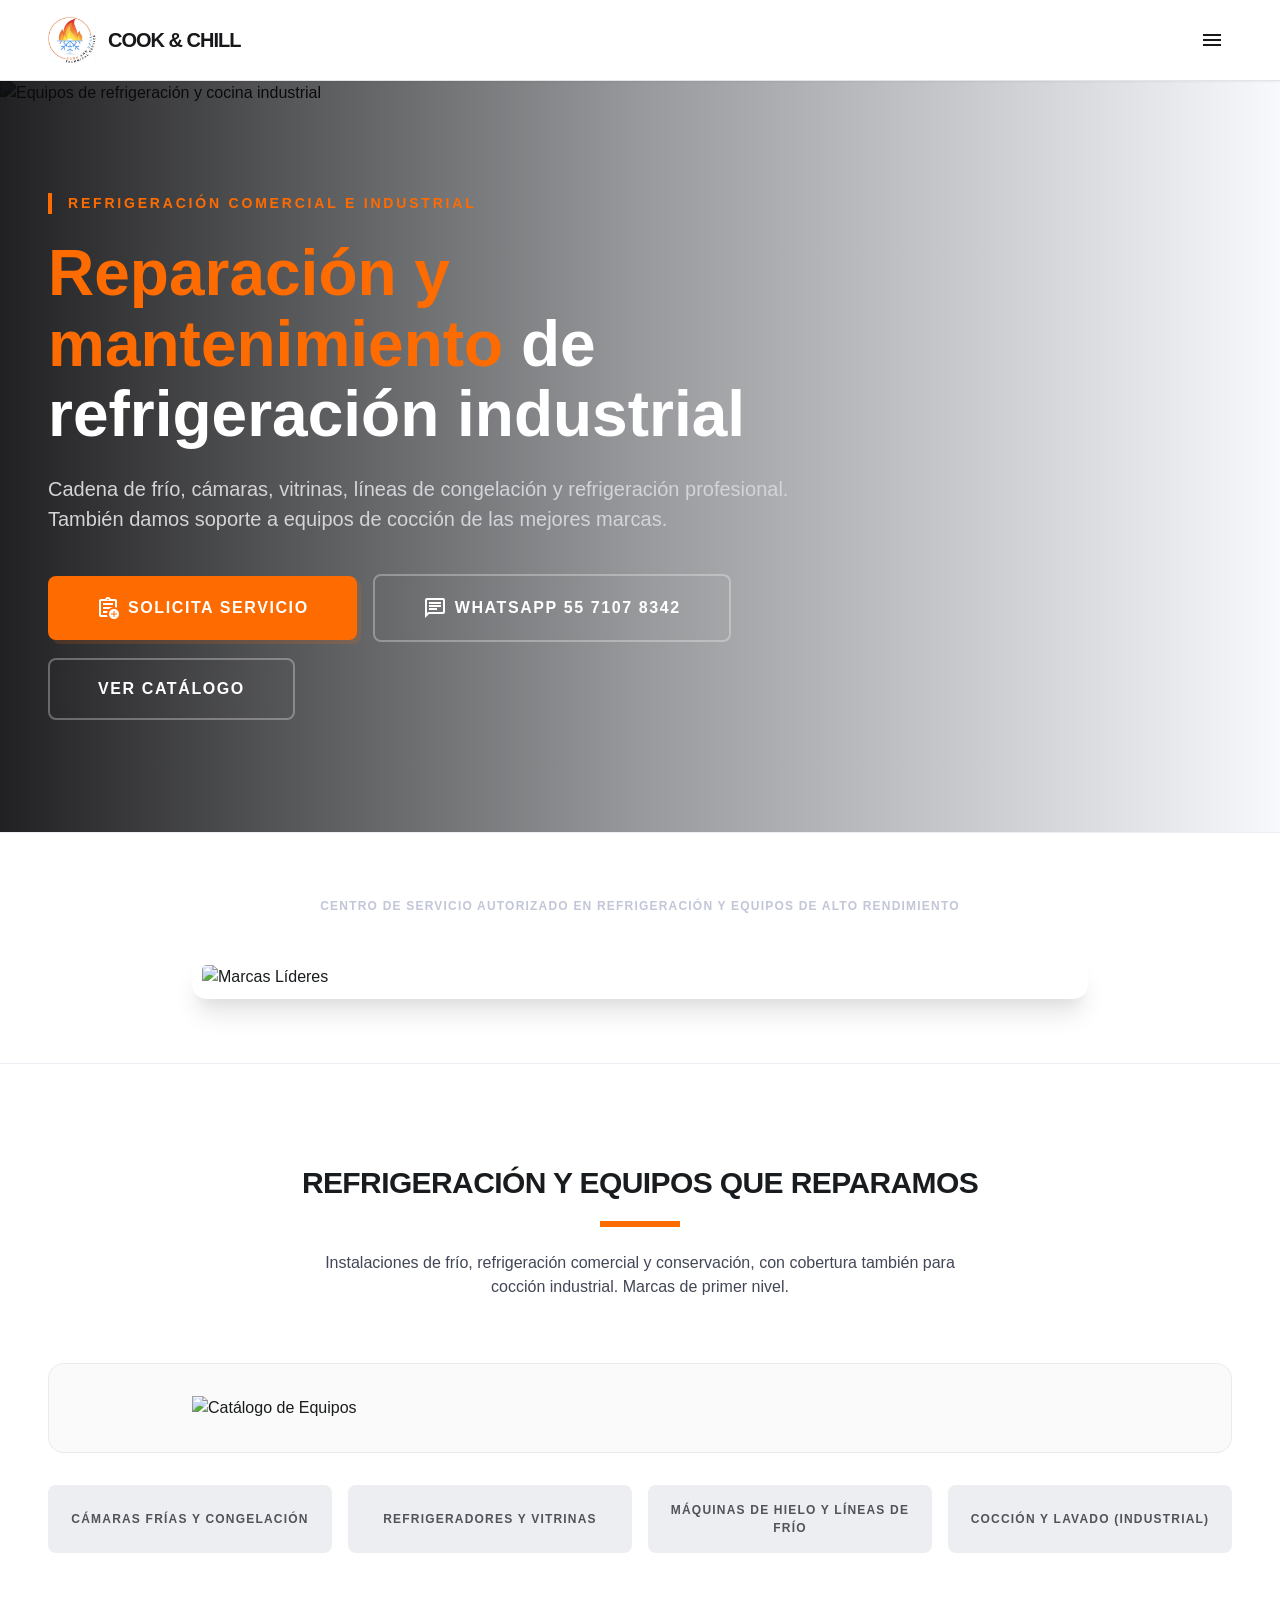
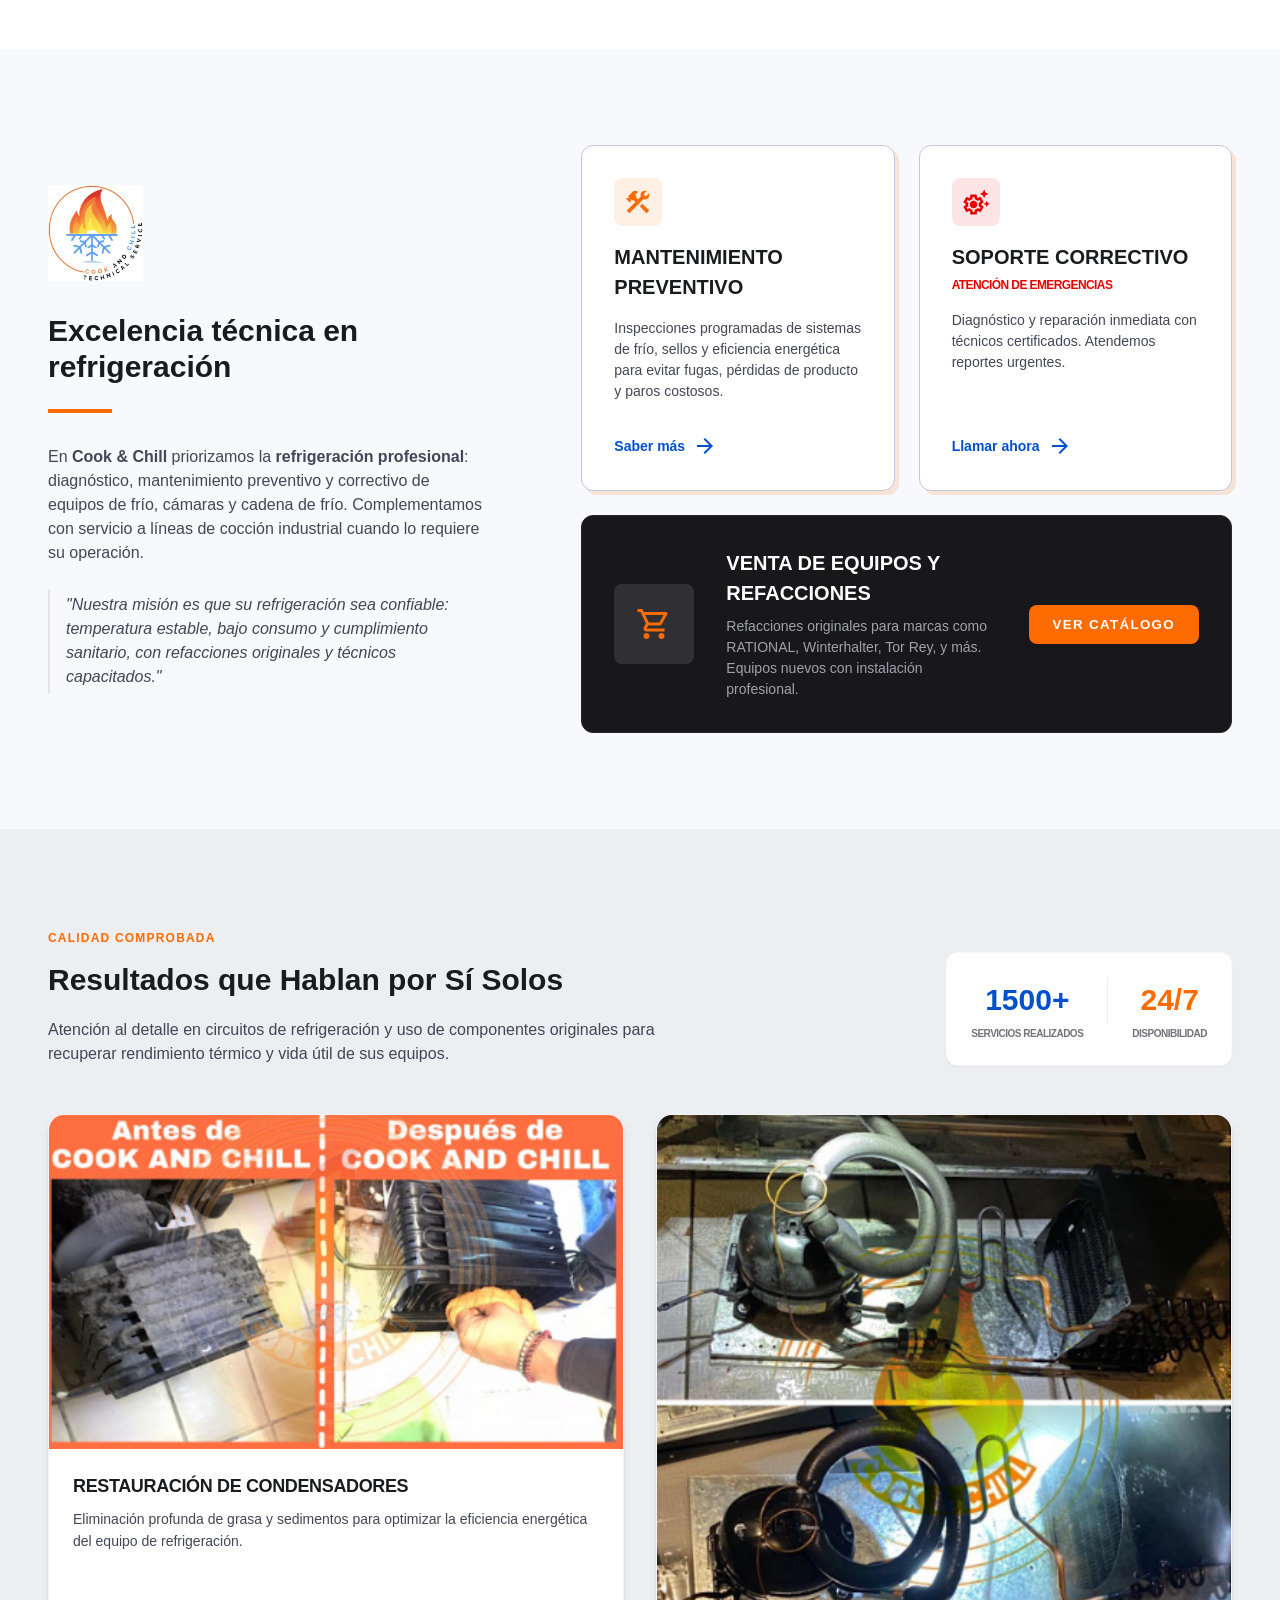
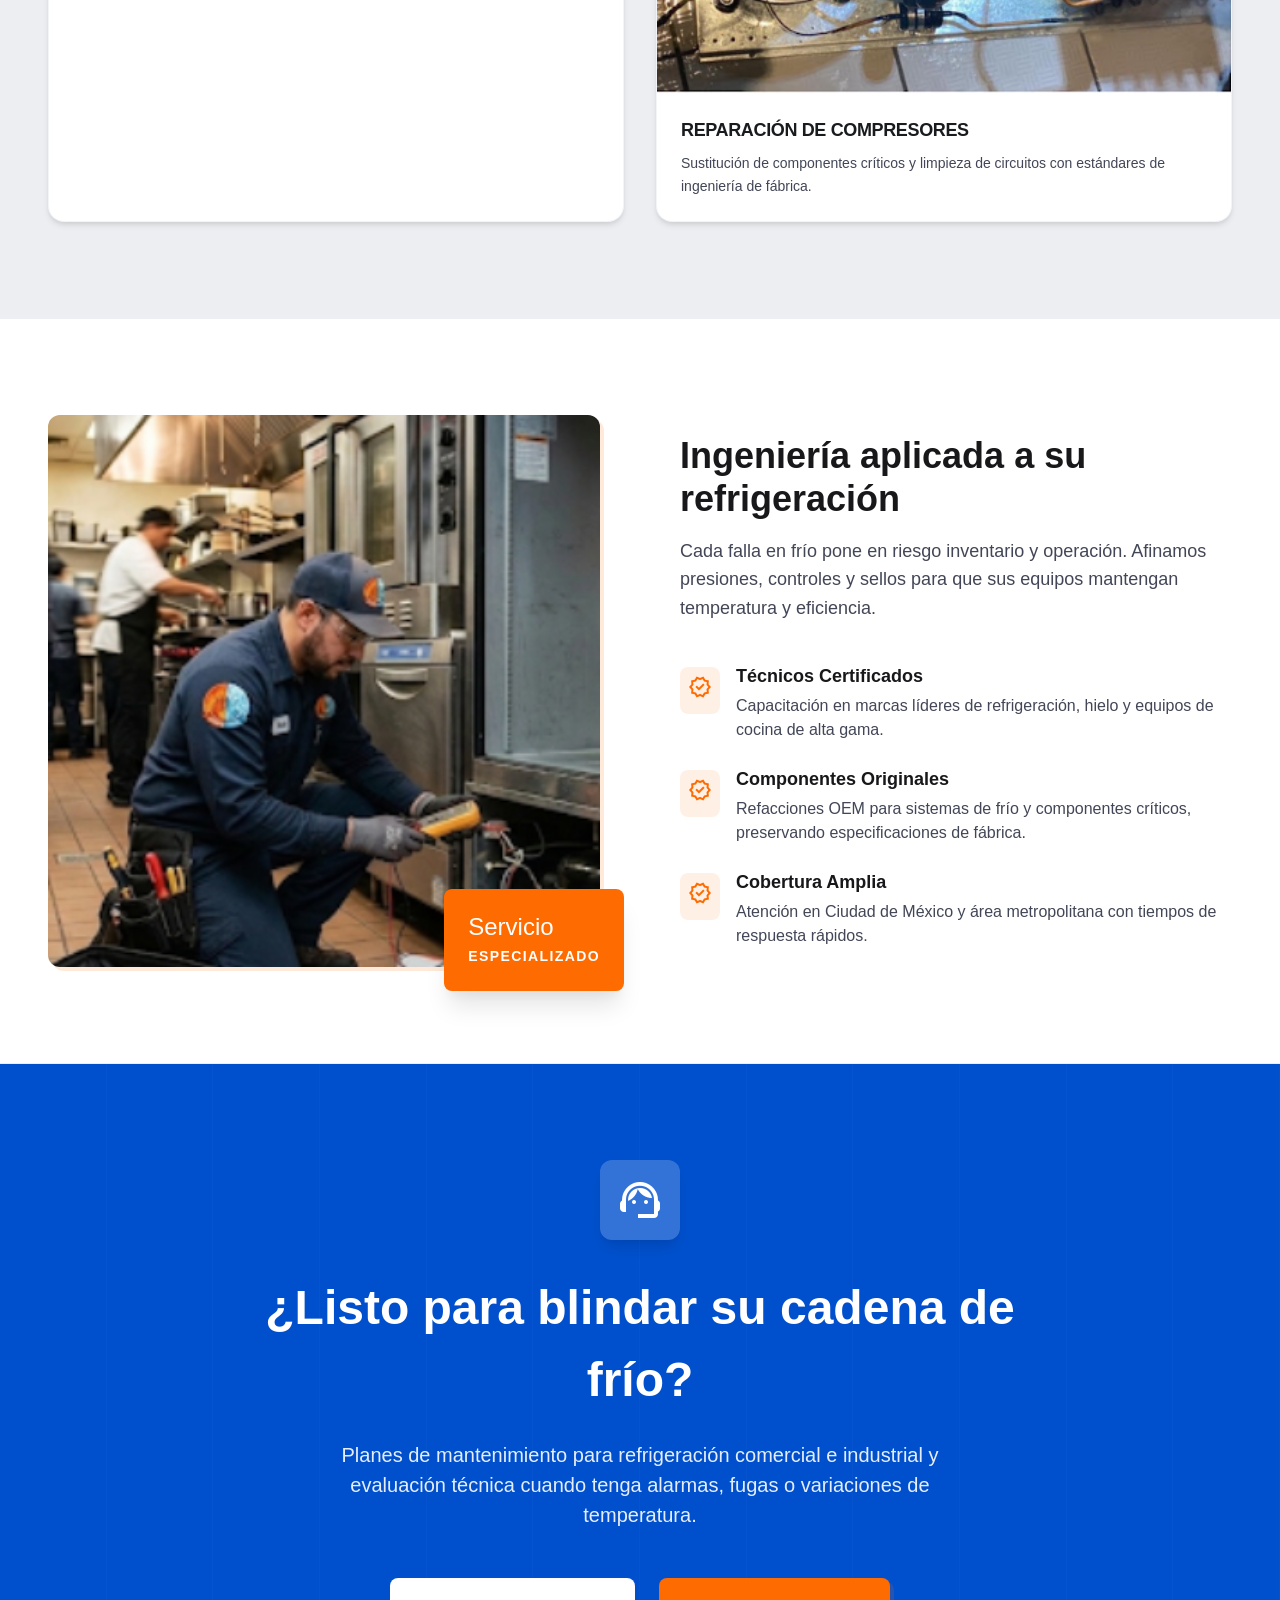
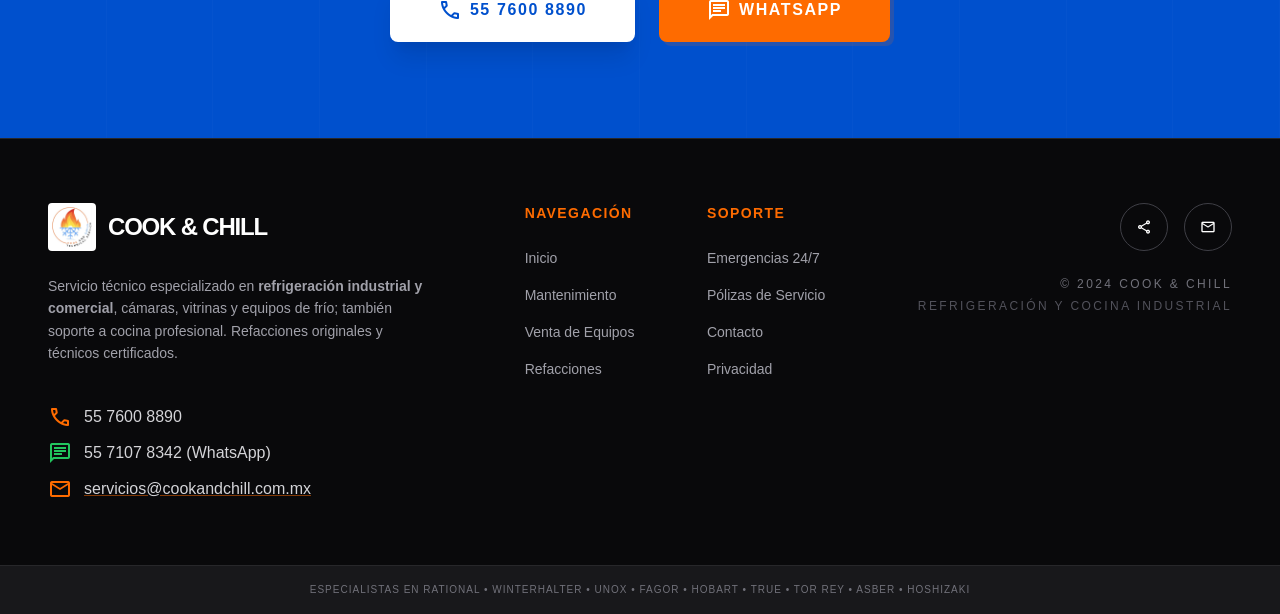
==== commit 64fecb43: "fixing landing page" ====
--- a/index.html
+++ b/index.html
@@ -183,7 +183,7 @@
                     <!-- Case Study 1 -->
                     <div class="case-card">
                         <div class="case-card__img-wrap">
-                            <img alt="Antes y Después Mantenimiento 1" class="case-card__img" src="https://lh3.googleusercontent.com/aida/[base64]"/>
+                            <img alt="Antes y Después Mantenimiento 1" class="case-card__img" src="./Assets/img/AD1.png"/>
                         </div>
                         <div class="case-card__content">
                             <h4 class="case-card__title">Restauración de Condensadores</h4>
@@ -193,7 +193,7 @@
                     <!-- Case Study 2 -->
                     <div class="case-card">
                         <div class="case-card__img-wrap">
-                            <img alt="Antes y Después Mantenimiento 2" class="case-card__img" src="https://lh3.googleusercontent.com/aida/[base64]"/>
+                            <img alt="Antes y Después Mantenimiento 2" class="case-card__img" src="./Assets/img/AD2.png"/>
                         </div>
                         <div class="case-card__content">
                             <h4 class="case-card__title">Reparación de Compresores</h4>
@@ -208,7 +208,7 @@
         <section class="tech">
             <div class="container tech__grid">
                 <div class="tech__visual">
-                    <img alt="Maintenance Work" class="tech__img" src="https://lh3.googleusercontent.com/aida/[base64]"/>
+                    <img alt="Maintenance Work" class="tech__img" src="./Assets/img/MANT1.png"/>
                     <div class="tech__badge">
                         <span class="tech__badge-title">Servicio</span>
                         <span class="tech__badge-subtitle">Especializado</span>
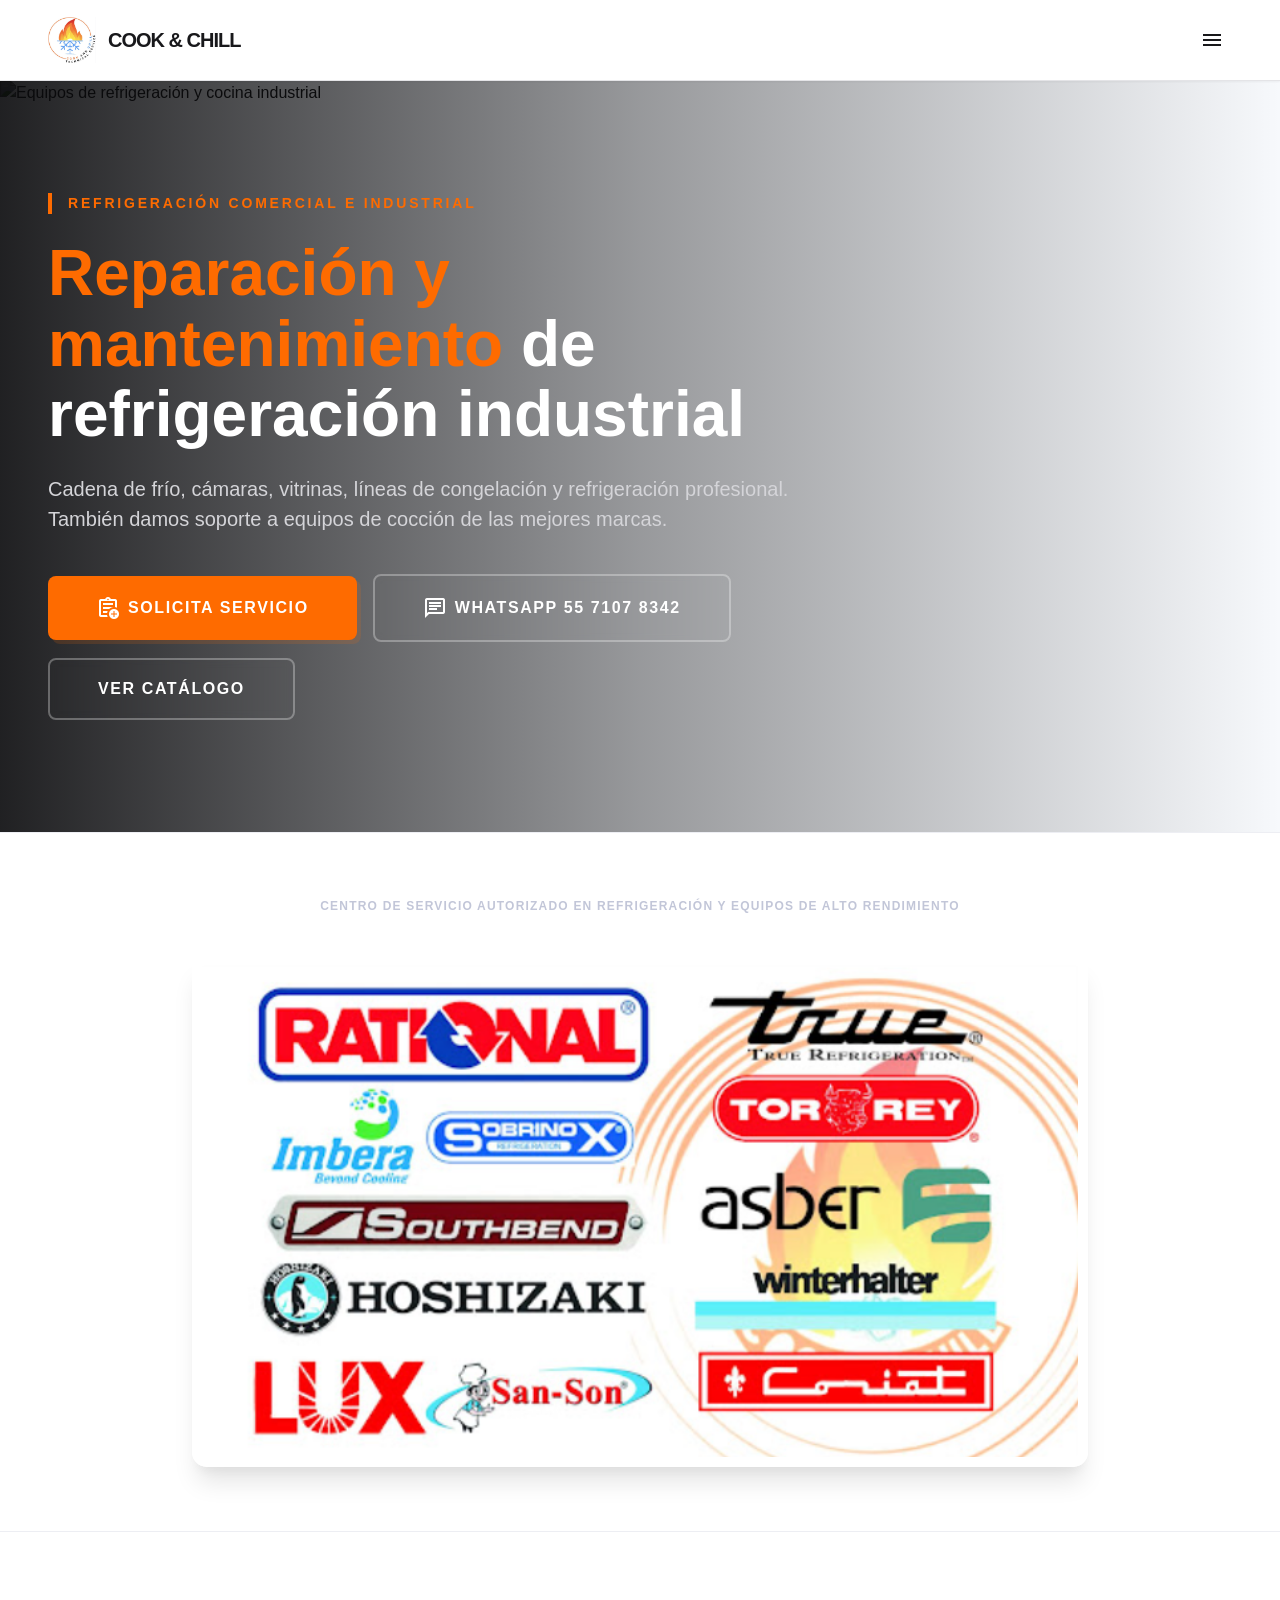
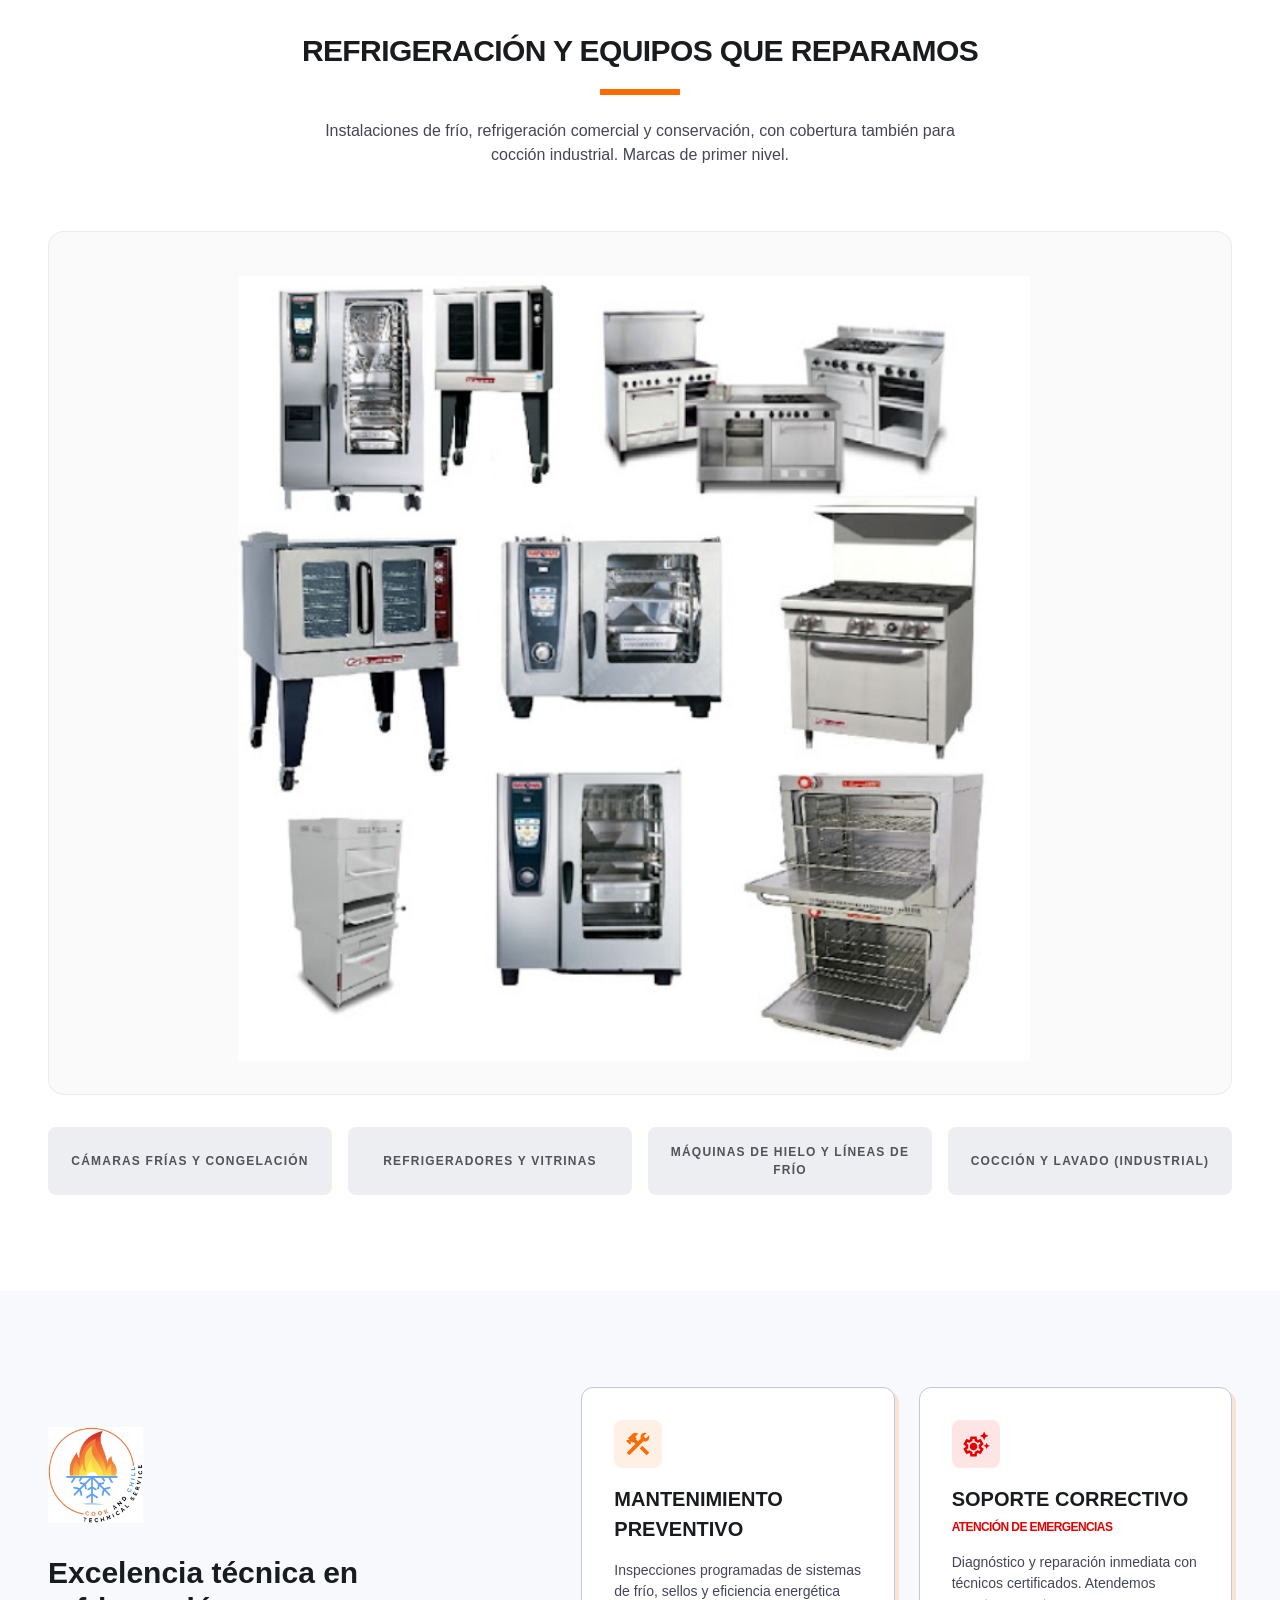
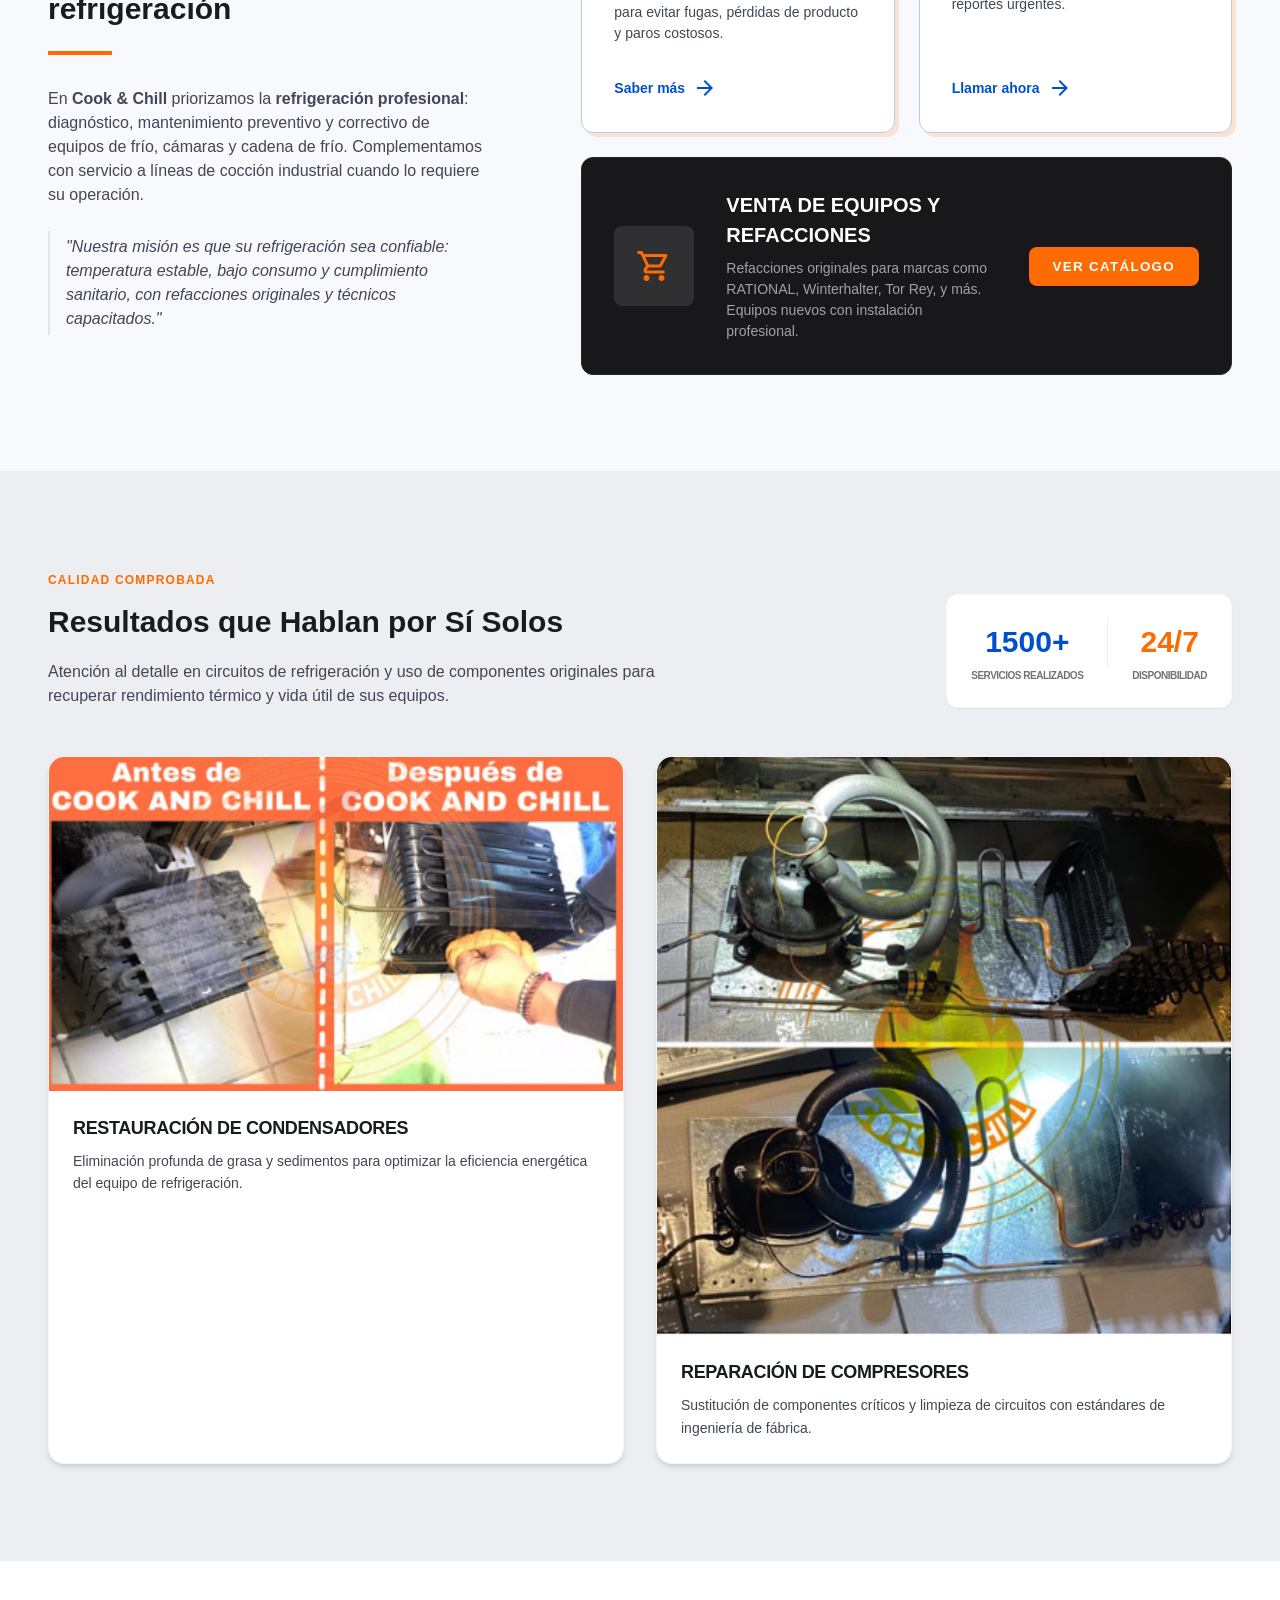
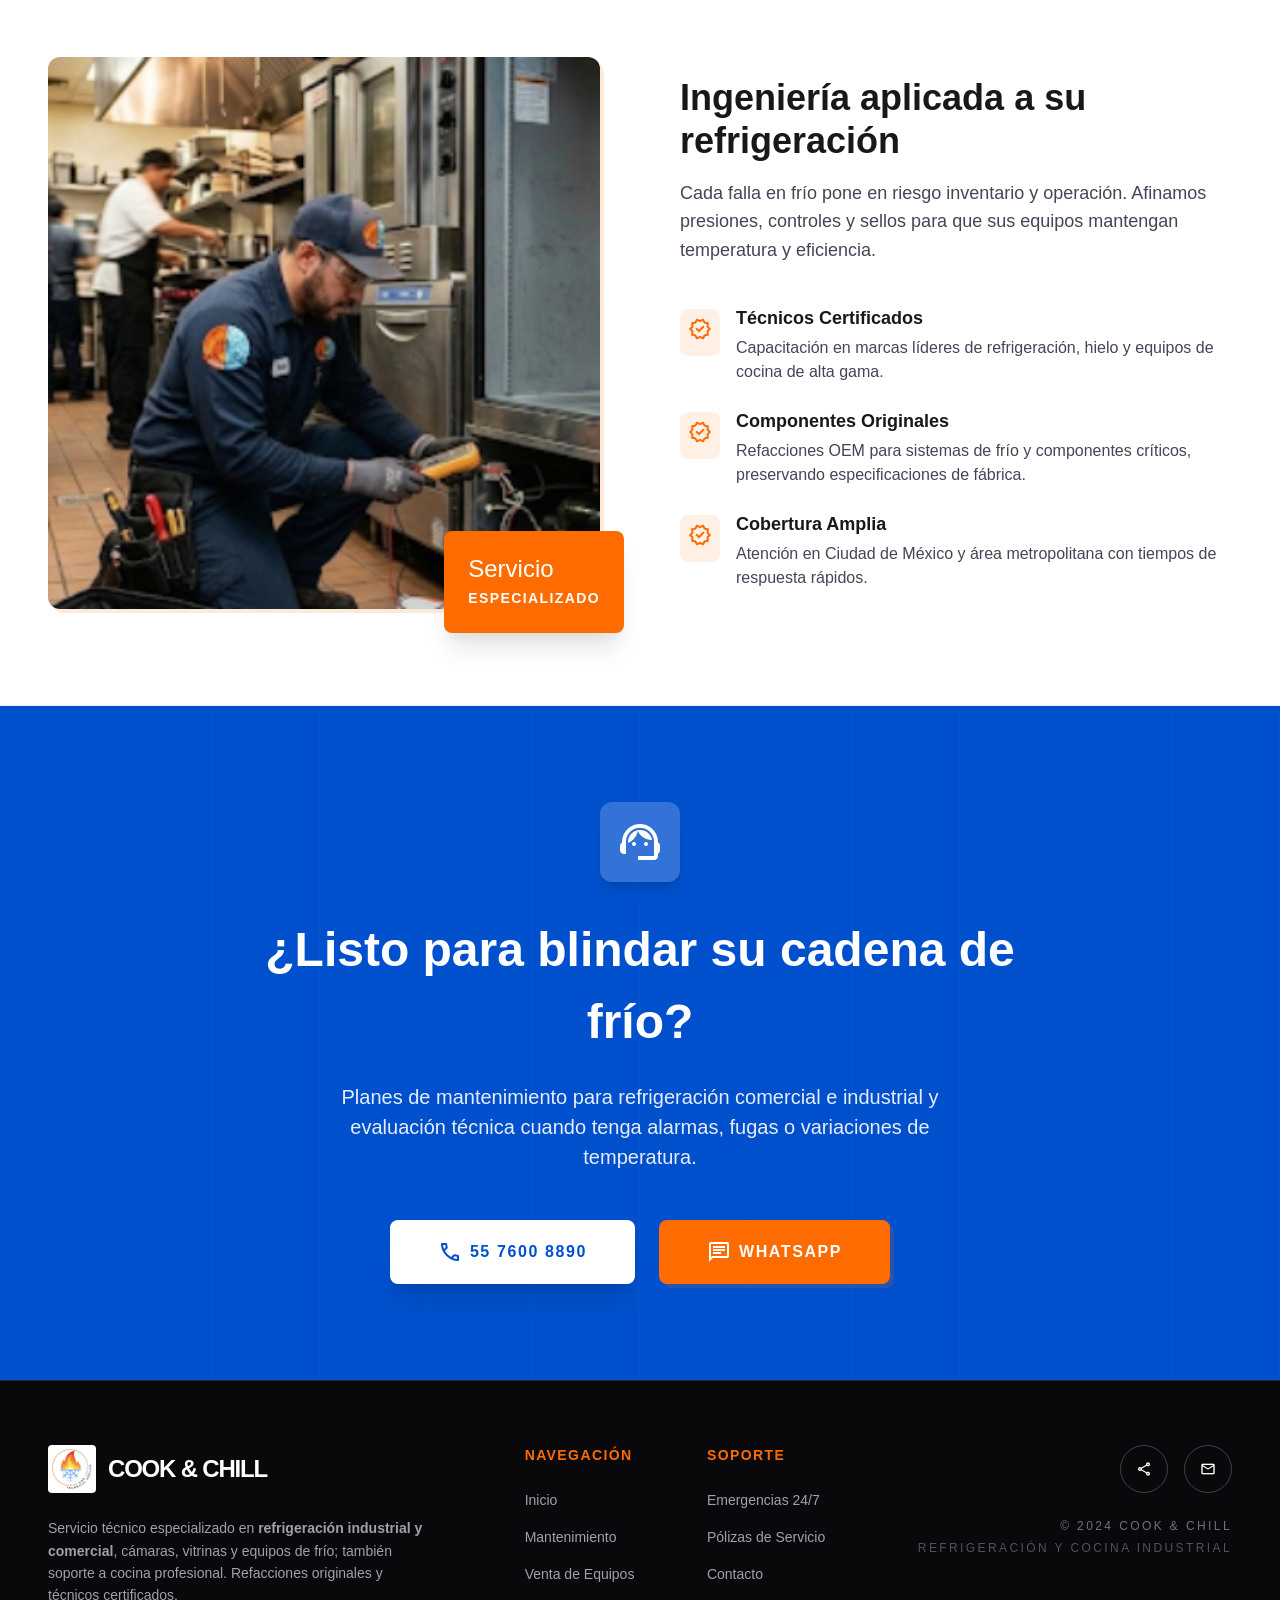
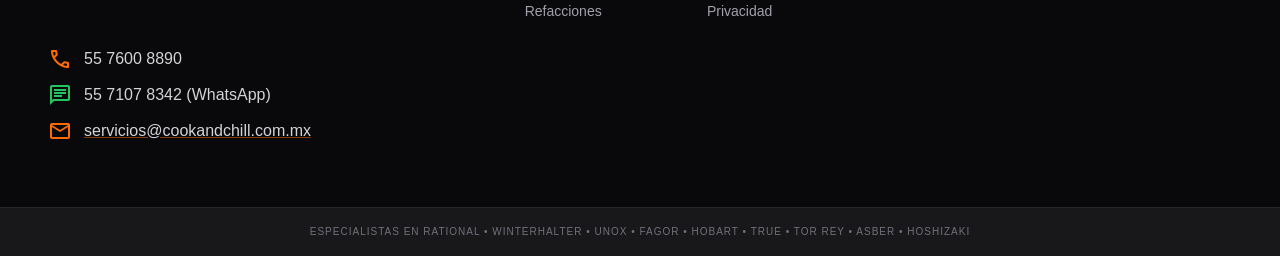
==== commit af7e1dae: "fixing images in landing" ====
--- a/index.html
+++ b/index.html
@@ -79,7 +79,7 @@
             <div class="container">
                 <p class="brands__title">Centro de servicio autorizado en refrigeración y equipos de alto rendimiento</p>
                 <div class="brands__img-container">
-                    <img alt="Marcas Líderes" class="brands__img" src="https://lh3.googleusercontent.com/aida/[base64]"/>
+                    <img alt="Marcas Líderes" class="brands__img" src="Assets/img/Lideres.png"/>
                 </div>
             </div>
         </section>
@@ -94,7 +94,7 @@
                 </div>
                 <div class="equipment__catalog-wrap">
                     <div class="equipment__catalog-img-container">
-                        <img alt="Catálogo de Equipos" class="equipment__catalog-img" src="https://lh3.googleusercontent.com/aida/[base64]"/>
+                        <img alt="Catálogo de Equipos" class="equipment__catalog-img" src="Assets/img/Equipos.png"/>
                     </div>
                     <div class="equipment__grid">
                         <div class="equipment__item">Cámaras frías y congelación</div>
